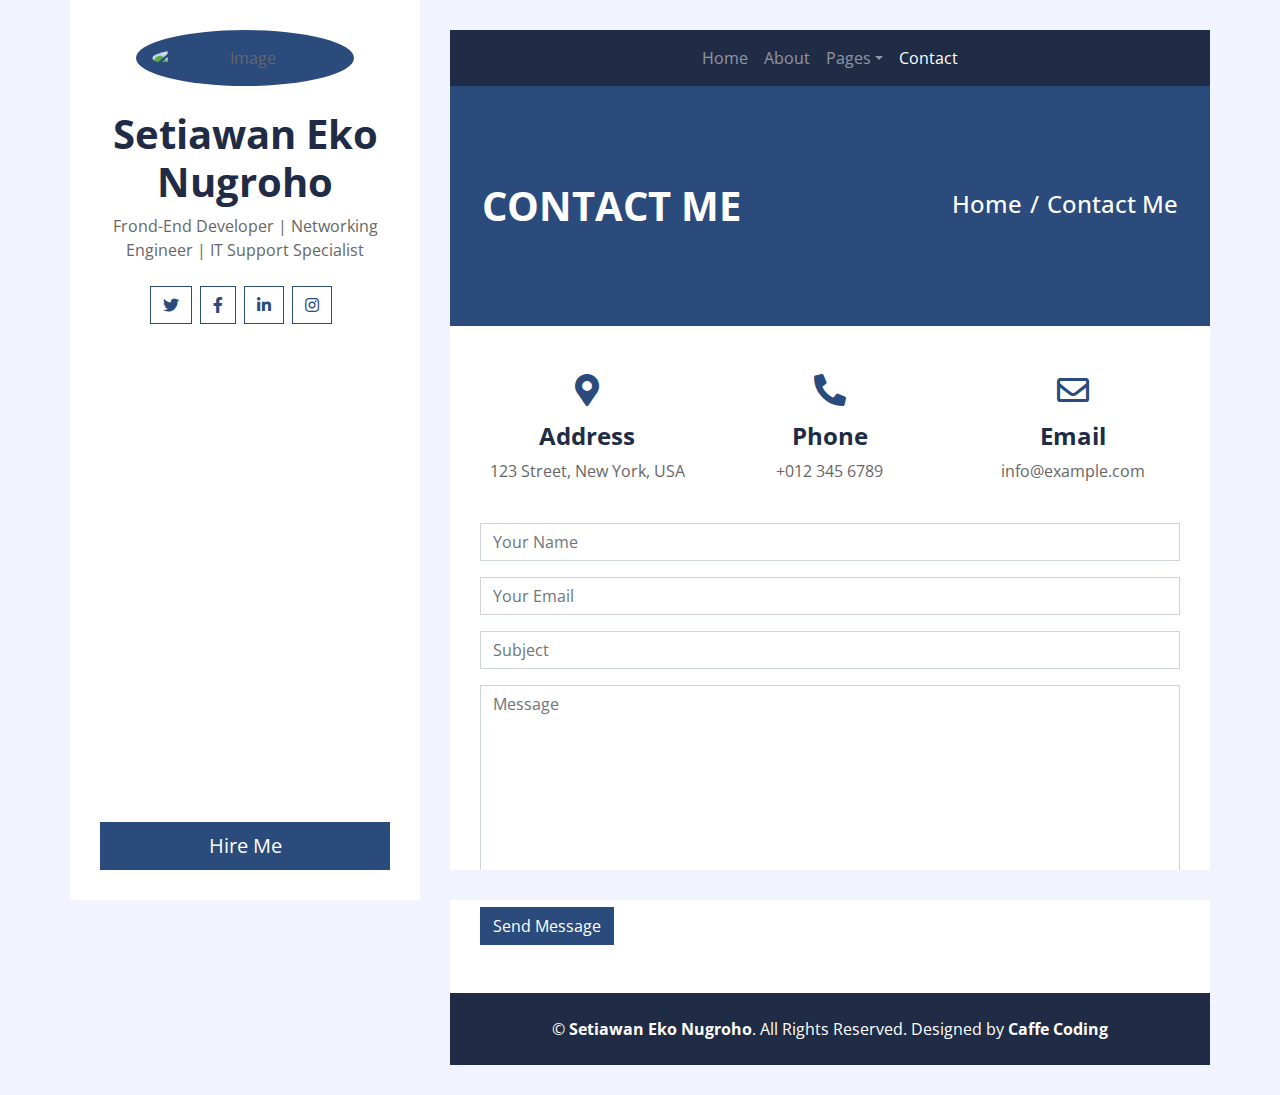
==== contact.html @ 18969961 "new" ====
<!DOCTYPE html>
<html lang="en">
    <head>
        <meta charset="utf-8">
        <title>Bloggy - Personal Blog Template</title>
        <meta content="width=device-width, initial-scale=1.0" name="viewport">
        <meta content="Free Website Template" name="keywords">
        <meta content="Free Website Template" name="description">

        <!-- Favicon -->
        <link href="img/favicon.ico" rel="icon">

        <!-- Google Fonts -->
        <link href="https://fonts.googleapis.com/css2?family=Open+Sans:300;400;600;700;800&display=swap" rel="stylesheet">

        <!-- Font Awesome -->
        <link href="https://cdnjs.cloudflare.com/ajax/libs/font-awesome/5.10.0/css/all.min.css" rel="stylesheet">

        <!-- Customized Bootstrap Stylesheet -->
        <link href="css/style.css" rel="stylesheet">
    </head>

<body>
    <div class="wrapper">
        <div class="sidebar">
            <div class="sidebar-text d-flex flex-column h-100 justify-content-center text-center">
                <img class="mx-auto d-block w-75 bg-primary img-fluid rounded-circle mb-4 p-3" src="img/profile.jpg" alt="Image">
                <h1 class="font-weight-bold">Setiawan Eko Nugroho</h1>
                    <p class="mb-4">
                        Frond-End Developer | Networking Engineer | IT Support Specialist
                    </p>
                <div class="d-flex justify-content-center mb-5">
                    <a class="btn btn-outline-primary mr-2" href="#"><i class="fab fa-twitter"></i></a>
                    <a class="btn btn-outline-primary mr-2" href="#"><i class="fab fa-facebook-f"></i></a>
                    <a class="btn btn-outline-primary mr-2" href="#"><i class="fab fa-linkedin-in"></i></a>
                    <a class="btn btn-outline-primary mr-2" href="#"><i class="fab fa-instagram"></i></a>
                </div>
                <a href="" class="btn btn-lg btn-block btn-primary mt-auto">Hire Me</a>
            </div>
            <div class="sidebar-icon d-flex flex-column h-100 justify-content-center text-right">
                <i class="fas fa-2x fa-angle-double-right text-primary"></i>
            </div>
        </div>
        <div class="content">
            <!-- Navbar Start -->
            <div class="container p-0">
                <nav class="navbar navbar-expand-lg bg-secondary navbar-dark">
                    <a href="" class="navbar-brand d-block d-lg-none">Navigation</a>
                    <button type="button" class="navbar-toggler" data-toggle="collapse" data-target="#navbarCollapse">
                        <span class="navbar-toggler-icon"></span>
                    </button>
                    <div class="collapse navbar-collapse justify-content-between" id="navbarCollapse">
                        <div class="navbar-nav m-auto">
                            <a href="index.html" class="nav-item nav-link">Home</a>
                            <a href="about.html" class="nav-item nav-link">About</a>
                            <div class="nav-item dropdown">
                                <a href="#" class="nav-link dropdown-toggle" data-toggle="dropdown">Pages</a>
                                <div class="dropdown-menu">
                                    <a href="blog.html" class="dropdown-item">Blog Grid</a>
                                    <a href="single.html" class="dropdown-item">Blog Detail</a>
                                </div>
                            </div>
                            <a href="contact.html" class="nav-item nav-link active">Contact</a>
                        </div>
                    </div>
                </nav>
            </div>
            <!-- Navbar End -->

            <!-- Page Header Start -->
            <div class="container py-5 px-2 bg-primary">
                <div class="row py-5 px-4">
                    <div class="col-sm-6 text-center text-md-left">
                        <h1 class="mb-3 mb-md-0 text-white text-uppercase font-weight-bold">Contact Me</h1>
                    </div>
                    <div class="col-sm-6 text-center text-md-right">
                        <div class="d-inline-flex pt-2">
                            <h4 class="m-0 text-white"><a class="text-white" href="">Home</a></h4>
                            <h4 class="m-0 text-white px-2">/</h4>
                            <h4 class="m-0 text-white">Contact Me</h4>
                        </div>
                    </div>
                </div>
            </div>
            <!-- Page Header End -->


            <!-- Contact Start -->
            <div class="container bg-white pt-5">
                <div class="row px-3 pb-2">
                    <div class="col-sm-4 text-center mb-3">
                        <i class="fa fa-2x fa-map-marker-alt mb-3 text-primary"></i>
                        <h4 class="font-weight-bold">Address</h4>
                        <p>123 Street, New York, USA</p>
                    </div>
                    <div class="col-sm-4 text-center mb-3">
                        <i class="fa fa-2x fa-phone-alt mb-3 text-primary"></i>
                        <h4 class="font-weight-bold">Phone</h4>
                        <p>+012 345 6789</p>
                    </div>
                    <div class="col-sm-4 text-center mb-3">
                        <i class="far fa-2x fa-envelope mb-3 text-primary"></i>
                        <h4 class="font-weight-bold">Email</h4>
                        <p>info@example.com</p>
                    </div>
                </div>
                <div class="col-md-12 pb-5">
                    <div class="contact-form">
                        <div id="success"></div>
                        <form name="sentMessage" id="contactForm" novalidate="novalidate">
                            <div class="control-group">
                                <input type="text" class="form-control" id="name" placeholder="Your Name" required="required" data-validation-required-message="Please enter your name" />
                                <p class="help-block text-danger"></p>
                            </div>
                            <div class="control-group">
                                <input type="email" class="form-control" id="email" placeholder="Your Email" required="required" data-validation-required-message="Please enter your email" />
                                <p class="help-block text-danger"></p>
                            </div>
                            <div class="control-group">
                                <input type="text" class="form-control" id="subject" placeholder="Subject" required="required" data-validation-required-message="Please enter a subject" />
                                <p class="help-block text-danger"></p>
                            </div>
                            <div class="control-group">
                                <textarea class="form-control" rows="8" id="message" placeholder="Message" required="required" data-validation-required-message="Please enter your message"></textarea>
                                <p class="help-block text-danger"></p>
                            </div>
                            <div>
                                <button class="btn btn-primary" type="submit" id="sendMessageButton">Send Message</button>
                            </div>
                        </form>
                    </div>
                </div>
            </div>
            <!-- Contact End -->


            <!-- Footer Start -->
            <div class="container py-4 bg-secondary text-center">
                <p class="m-0 text-white">
                        &copy; <a class="text-white font-weight-bold" href="#">Setiawan Eko Nugroho</a>. All Rights Reserved. Designed by <a class="text-white font-weight-bold" href="https://htmlcodex.com">Caffe Coding</a>
                    </p>
            </div>
            <!-- Footer End -->
        </div>
    </div>

    <!-- Back to Top -->
    <a href="#" class="back-to-top"><i class="fa fa-angle-double-up"></i></a>

    <!-- JavaScript Libraries -->
    <script src="https://code.jquery.com/jquery-3.4.1.min.js"></script>
    <script src="https://stackpath.bootstrapcdn.com/bootstrap/4.4.1/js/bootstrap.bundle.min.js"></script>
    <script src="lib/easing/easing.min.js"></script>
    <script src="lib/waypoints/waypoints.min.js"></script>

    <!-- Contact Javascript File -->
    <script src="mail/jqBootstrapValidation.min.js"></script>
    <script src="mail/contact.js"></script>

    <!-- Template Javascript -->
    <script src="js/main.js"></script>
</body>

</html>
---- css/style.css ----
@charset "UTF-8";
/******* Bootstrap Theming ********/
/*!
 * Bootstrap v4.5.3 (https://getbootstrap.com/)
 * Copyright 2011-2020 The Bootstrap Authors
 * Copyright 2011-2020 Twitter, Inc.
 * Licensed under MIT (https://github.com/twbs/bootstrap/blob/main/LICENSE)
 */
:root {
  --blue: #007bff;
  --indigo: #6610f2;
  --purple: #6f42c1;
  --pink: #e83e8c;
  --red: #dc3545;
  --orange: #fd7e14;
  --yellow: #ffc107;
  --green: #28a745;
  --teal: #20c997;
  --cyan: #17a2b8;
  --white: #fff;
  --gray: #6c757d;
  --gray-dark: #343a40;
  --primary: #2A4B7C;
  --secondary: #202C45;
  --success: #28a745;
  --info: #17a2b8;
  --warning: #ffc107;
  --danger: #dc3545;
  --light: #f1f3ff;
  --dark: #343a40;
  --breakpoint-xs: 0;
  --breakpoint-sm: 576px;
  --breakpoint-md: 768px;
  --breakpoint-lg: 992px;
  --breakpoint-xl: 1200px;
  --font-family-sans-serif: -apple-system, BlinkMacSystemFont, "Segoe UI", Roboto, "Helvetica Neue", Arial, "Noto Sans", sans-serif, "Apple Color Emoji", "Segoe UI Emoji", "Segoe UI Symbol", "Noto Color Emoji";
  --font-family-monospace: SFMono-Regular, Menlo, Monaco, Consolas, "Liberation Mono", "Courier New", monospace;
}

*,
*::before,
*::after {
  box-sizing: border-box;
}

html {
  font-family: sans-serif;
  line-height: 1.15;
  -webkit-text-size-adjust: 100%;
  -webkit-tap-highlight-color: rgba(0, 0, 0, 0);
}

article, aside, figcaption, figure, footer, header, hgroup, main, nav, section {
  display: block;
}

body {
  margin: 0;
  font-family: "Open Sans", sans-serif;
  font-size: 1rem;
  font-weight: 400;
  line-height: 1.5;
  color: #666666;
  text-align: left;
  background-color: #f1f3ff;
}

[tabindex="-1"]:focus:not(:focus-visible) {
  outline: 0 !important;
}

hr {
  box-sizing: content-box;
  height: 0;
  overflow: visible;
}

h1, h2, h3, h4, h5, h6 {
  margin-top: 0;
  margin-bottom: 0.5rem;
}

p {
  margin-top: 0;
  margin-bottom: 1rem;
}

abbr[title],
abbr[data-original-title] {
  text-decoration: underline;
  text-decoration: underline dotted;
  cursor: help;
  border-bottom: 0;
  text-decoration-skip-ink: none;
}

address {
  margin-bottom: 1rem;
  font-style: normal;
  line-height: inherit;
}

ol,
ul,
dl {
  margin-top: 0;
  margin-bottom: 1rem;
}

ol ol,
ul ul,
ol ul,
ul ol {
  margin-bottom: 0;
}

dt {
  font-weight: 700;
}

dd {
  margin-bottom: 0.5rem;
  margin-left: 0;
}

blockquote {
  margin: 0 0 1rem;
}

b,
strong {
  font-weight: bolder;
}

small {
  font-size: 80%;
}

sub,
sup {
  position: relative;
  font-size: 75%;
  line-height: 0;
  vertical-align: baseline;
}

sub {
  bottom: -0.25em;
}

sup {
  top: -0.5em;
}

a {
  color: #2A4B7C;
  text-decoration: none;
  background-color: transparent;
}
a:hover {
  color: #172843;
  text-decoration: underline;
}

a:not([href]):not([class]) {
  color: inherit;
  text-decoration: none;
}
a:not([href]):not([class]):hover {
  color: inherit;
  text-decoration: none;
}

pre,
code,
kbd,
samp {
  font-family: SFMono-Regular, Menlo, Monaco, Consolas, "Liberation Mono", "Courier New", monospace;
  font-size: 1em;
}

pre {
  margin-top: 0;
  margin-bottom: 1rem;
  overflow: auto;
  -ms-overflow-style: scrollbar;
}

figure {
  margin: 0 0 1rem;
}

img {
  vertical-align: middle;
  border-style: none;
}

svg {
  overflow: hidden;
  vertical-align: middle;
}

table {
  border-collapse: collapse;
}

caption {
  padding-top: 0.75rem;
  padding-bottom: 0.75rem;
  color: #6c757d;
  text-align: left;
  caption-side: bottom;
}

th {
  text-align: inherit;
  text-align: -webkit-match-parent;
}

label {
  display: inline-block;
  margin-bottom: 0.5rem;
}

button {
  border-radius: 0;
  text-decoration-color: #FFFFFF;
}

button:focus {
  outline: 1px dotted;
  outline: 5px auto -webkit-focus-ring-color;
}

input,
button,
select,
optgroup,
textarea {
  margin: 0;
  font-family: inherit;
  font-size: inherit;
  line-height: inherit;
}

button,
input {
  overflow: visible;
}

button,
select {
  text-transform: none;
}

[role=button] {
  cursor: pointer;
}

select {
  word-wrap: normal;
}

button,
[type=button],
[type=reset],
[type=submit] {
  -webkit-appearance: button;
}

button:not(:disabled),
[type=button]:not(:disabled),
[type=reset]:not(:disabled),
[type=submit]:not(:disabled) {
  cursor: pointer;
}

button::-moz-focus-inner,
[type=button]::-moz-focus-inner,
[type=reset]::-moz-focus-inner,
[type=submit]::-moz-focus-inner {
  padding: 0;
  border-style: none;
}

input[type=radio],
input[type=checkbox] {
  box-sizing: border-box;
  padding: 0;
}

textarea {
  overflow: auto;
  resize: vertical;
}

fieldset {
  min-width: 0;
  padding: 0;
  margin: 0;
  border: 0;
}

legend {
  display: block;
  width: 100%;
  max-width: 100%;
  padding: 0;
  margin-bottom: 0.5rem;
  font-size: 1.5rem;
  line-height: inherit;
  color: inherit;
  white-space: normal;
}

progress {
  vertical-align: baseline;
}

[type=number]::-webkit-inner-spin-button,
[type=number]::-webkit-outer-spin-button {
  height: auto;
}

[type=search] {
  outline-offset: -2px;
  -webkit-appearance: none;
}

[type=search]::-webkit-search-decoration {
  -webkit-appearance: none;
}

::-webkit-file-upload-button {
  font: inherit;
  -webkit-appearance: button;
}

output {
  display: inline-block;
}

summary {
  display: list-item;
  cursor: pointer;
}

template {
  display: none;
}

[hidden] {
  display: none !important;
}

h1, h2, h3, h4, h5, h6,
.h1, .h2, .h3, .h4, .h5, .h6 {
  margin-bottom: 0.5rem;
  font-weight: 500;
  line-height: 1.2;
  color: #202C45;
}

h1, .h1 {
  font-size: 2.5rem;
}

h2, .h2 {
  font-size: 2rem;
}

h3, .h3 {
  font-size: 1.75rem;
}

h4, .h4 {
  font-size: 1.5rem;
}

h5, .h5 {
  font-size: 1.25rem;
}

h6, .h6 {
  font-size: 1rem;
}

.lead {
  font-size: 1.25rem;
  font-weight: 300;
}

.display-1 {
  font-size: 6rem;
  font-weight: 300;
  line-height: 1.2;
}

.display-2 {
  font-size: 5.5rem;
  font-weight: 300;
  line-height: 1.2;
}

.display-3 {
  font-size: 4.5rem;
  font-weight: 300;
  line-height: 1.2;
}

.display-4 {
  font-size: 3.5rem;
  font-weight: 300;
  line-height: 1.2;
}

hr {
  margin-top: 1rem;
  margin-bottom: 1rem;
  border: 0;
  border-top: 1px solid rgba(0, 0, 0, 0.1);
}

small,
.small {
  font-size: 80%;
  font-weight: 400;
}

mark,
.mark {
  padding: 0.2em;
  background-color: #fcf8e3;
}

.list-unstyled {
  padding-left: 0;
  list-style: none;
}

.list-inline {
  padding-left: 0;
  list-style: none;
}

.list-inline-item {
  display: inline-block;
}
.list-inline-item:not(:last-child) {
  margin-right: 0.5rem;
}

.initialism {
  font-size: 90%;
  text-transform: uppercase;
}

.blockquote {
  margin-bottom: 1rem;
  font-size: 1.25rem;
}

.blockquote-footer {
  display: block;
  font-size: 80%;
  color: #6c757d;
}
.blockquote-footer::before {
  content: "— ";
}

.img-fluid {
  max-width: 100%;
  height: auto;
}

.img-thumbnail {
  padding: 0.25rem;
  background-color: #f1f3ff;
  border: 1px solid #dee2e6;
  max-width: 100%;
  height: auto;
}

.figure {
  display: inline-block;
}

.figure-img {
  margin-bottom: 0.5rem;
  line-height: 1;
}

.figure-caption {
  font-size: 90%;
  color: #6c757d;
}

code {
  font-size: 87.5%;
  color: #e83e8c;
  word-wrap: break-word;
}
a > code {
  color: inherit;
}

kbd {
  padding: 0.2rem 0.4rem;
  font-size: 87.5%;
  color: #fff;
  background-color: #212529;
}
kbd kbd {
  padding: 0;
  font-size: 100%;
  font-weight: 700;
}

pre {
  display: block;
  font-size: 87.5%;
  color: #212529;
}
pre code {
  font-size: inherit;
  color: inherit;
  word-break: normal;
}

.pre-scrollable {
  max-height: 340px;
  overflow-y: scroll;
}

.container,
.container-fluid,
.container-xl,
.container-lg,
.container-md,
.container-sm {
  width: 100%;
  padding-right: 15px;
  padding-left: 15px;
  margin-right: auto;
  margin-left: auto;
}

@media (min-width: 576px) {
  .container-sm, .container {
    max-width: 540px;
  }
}
@media (min-width: 768px) {
  .container-md, .container-sm, .container {
    max-width: 720px;
  }
}
@media (min-width: 992px) {
  .container-lg, .container-md, .container-sm, .container {
    max-width: 960px;
  }
}
@media (min-width: 1200px) {
  .container-xl, .container-lg, .container-md, .container-sm, .container {
    max-width: 1140px;
  }
}
.row {
  display: flex;
  flex-wrap: wrap;
  margin-right: -15px;
  margin-left: -15px;
}

.no-gutters {
  margin-right: 0;
  margin-left: 0;
}
.no-gutters > .col,
.no-gutters > [class*=col-] {
  padding-right: 0;
  padding-left: 0;
}

.col-xl,
.col-xl-auto, .col-xl-12, .col-xl-11, .col-xl-10, .col-xl-9, .col-xl-8, .col-xl-7, .col-xl-6, .col-xl-5, .col-xl-4, .col-xl-3, .col-xl-2, .col-xl-1, .col-lg,
.col-lg-auto, .col-lg-12, .col-lg-11, .col-lg-10, .col-lg-9, .col-lg-8, .col-lg-7, .col-lg-6, .col-lg-5, .col-lg-4, .col-lg-3, .col-lg-2, .col-lg-1, .col-md,
.col-md-auto, .col-md-12, .col-md-11, .col-md-10, .col-md-9, .col-md-8, .col-md-7, .col-md-6, .col-md-5, .col-md-4, .col-md-3, .col-md-2, .col-md-1, .col-sm,
.col-sm-auto, .col-sm-12, .col-sm-11, .col-sm-10, .col-sm-9, .col-sm-8, .col-sm-7, .col-sm-6, .col-sm-5, .col-sm-4, .col-sm-3, .col-sm-2, .col-sm-1, .col,
.col-auto, .col-12, .col-11, .col-10, .col-9, .col-8, .col-7, .col-6, .col-5, .col-4, .col-3, .col-2, .col-1 {
  position: relative;
  width: 100%;
  padding-right: 15px;
  padding-left: 15px;
}

.col {
  flex-basis: 0;
  flex-grow: 1;
  max-width: 100%;
}

.row-cols-1 > * {
  flex: 0 0 100%;
  max-width: 100%;
}

.row-cols-2 > * {
  flex: 0 0 50%;
  max-width: 50%;
}

.row-cols-3 > * {
  flex: 0 0 33.3333333333%;
  max-width: 33.3333333333%;
}

.row-cols-4 > * {
  flex: 0 0 25%;
  max-width: 25%;
}

.row-cols-5 > * {
  flex: 0 0 20%;
  max-width: 20%;
}

.row-cols-6 > * {
  flex: 0 0 16.6666666667%;
  max-width: 16.6666666667%;
}

.col-auto {
  flex: 0 0 auto;
  width: auto;
  max-width: 100%;
}

.col-1 {
  flex: 0 0 8.3333333333%;
  max-width: 8.3333333333%;
}

.col-2 {
  flex: 0 0 16.6666666667%;
  max-width: 16.6666666667%;
}

.col-3 {
  flex: 0 0 25%;
  max-width: 25%;
}

.col-4 {
  flex: 0 0 33.3333333333%;
  max-width: 33.3333333333%;
}

.col-5 {
  flex: 0 0 41.6666666667%;
  max-width: 41.6666666667%;
}

.col-6 {
  flex: 0 0 50%;
  max-width: 50%;
}

.col-7 {
  flex: 0 0 58.3333333333%;
  max-width: 58.3333333333%;
}

.col-8 {
  flex: 0 0 66.6666666667%;
  max-width: 66.6666666667%;
}

.col-9 {
  flex: 0 0 75%;
  max-width: 75%;
}

.col-10 {
  flex: 0 0 83.3333333333%;
  max-width: 83.3333333333%;
}

.col-11 {
  flex: 0 0 91.6666666667%;
  max-width: 91.6666666667%;
}

.col-12 {
  flex: 0 0 100%;
  max-width: 100%;
}

.order-first {
  order: -1;
}

.order-last {
  order: 13;
}

.order-0 {
  order: 0;
}

.order-1 {
  order: 1;
}

.order-2 {
  order: 2;
}

.order-3 {
  order: 3;
}

.order-4 {
  order: 4;
}

.order-5 {
  order: 5;
}

.order-6 {
  order: 6;
}

.order-7 {
  order: 7;
}

.order-8 {
  order: 8;
}

.order-9 {
  order: 9;
}

.order-10 {
  order: 10;
}

.order-11 {
  order: 11;
}

.order-12 {
  order: 12;
}

.offset-1 {
  margin-left: 8.3333333333%;
}

.offset-2 {
  margin-left: 16.6666666667%;
}

.offset-3 {
  margin-left: 25%;
}

.offset-4 {
  margin-left: 33.3333333333%;
}

.offset-5 {
  margin-left: 41.6666666667%;
}

.offset-6 {
  margin-left: 50%;
}

.offset-7 {
  margin-left: 58.3333333333%;
}

.offset-8 {
  margin-left: 66.6666666667%;
}

.offset-9 {
  margin-left: 75%;
}

.offset-10 {
  margin-left: 83.3333333333%;
}

.offset-11 {
  margin-left: 91.6666666667%;
}

@media (min-width: 576px) {
  .col-sm {
    flex-basis: 0;
    flex-grow: 1;
    max-width: 100%;
  }

  .row-cols-sm-1 > * {
    flex: 0 0 100%;
    max-width: 100%;
  }

  .row-cols-sm-2 > * {
    flex: 0 0 50%;
    max-width: 50%;
  }

  .row-cols-sm-3 > * {
    flex: 0 0 33.3333333333%;
    max-width: 33.3333333333%;
  }

  .row-cols-sm-4 > * {
    flex: 0 0 25%;
    max-width: 25%;
  }

  .row-cols-sm-5 > * {
    flex: 0 0 20%;
    max-width: 20%;
  }

  .row-cols-sm-6 > * {
    flex: 0 0 16.6666666667%;
    max-width: 16.6666666667%;
  }

  .col-sm-auto {
    flex: 0 0 auto;
    width: auto;
    max-width: 100%;
  }

  .col-sm-1 {
    flex: 0 0 8.3333333333%;
    max-width: 8.3333333333%;
  }

  .col-sm-2 {
    flex: 0 0 16.6666666667%;
    max-width: 16.6666666667%;
  }

  .col-sm-3 {
    flex: 0 0 25%;
    max-width: 25%;
  }

  .col-sm-4 {
    flex: 0 0 33.3333333333%;
    max-width: 33.3333333333%;
  }

  .col-sm-5 {
    flex: 0 0 41.6666666667%;
    max-width: 41.6666666667%;
  }

  .col-sm-6 {
    flex: 0 0 50%;
    max-width: 50%;
  }

  .col-sm-7 {
    flex: 0 0 58.3333333333%;
    max-width: 58.3333333333%;
  }

  .col-sm-8 {
    flex: 0 0 66.6666666667%;
    max-width: 66.6666666667%;
  }

  .col-sm-9 {
    flex: 0 0 75%;
    max-width: 75%;
  }

  .col-sm-10 {
    flex: 0 0 83.3333333333%;
    max-width: 83.3333333333%;
  }

  .col-sm-11 {
    flex: 0 0 91.6666666667%;
    max-width: 91.6666666667%;
  }

  .col-sm-12 {
    flex: 0 0 100%;
    max-width: 100%;
  }

  .order-sm-first {
    order: -1;
  }

  .order-sm-last {
    order: 13;
  }

  .order-sm-0 {
    order: 0;
  }

  .order-sm-1 {
    order: 1;
  }

  .order-sm-2 {
    order: 2;
  }

  .order-sm-3 {
    order: 3;
  }

  .order-sm-4 {
    order: 4;
  }

  .order-sm-5 {
    order: 5;
  }

  .order-sm-6 {
    order: 6;
  }

  .order-sm-7 {
    order: 7;
  }

  .order-sm-8 {
    order: 8;
  }

  .order-sm-9 {
    order: 9;
  }

  .order-sm-10 {
    order: 10;
  }

  .order-sm-11 {
    order: 11;
  }

  .order-sm-12 {
    order: 12;
  }

  .offset-sm-0 {
    margin-left: 0;
  }

  .offset-sm-1 {
    margin-left: 8.3333333333%;
  }

  .offset-sm-2 {
    margin-left: 16.6666666667%;
  }

  .offset-sm-3 {
    margin-left: 25%;
  }

  .offset-sm-4 {
    margin-left: 33.3333333333%;
  }

  .offset-sm-5 {
    margin-left: 41.6666666667%;
  }

  .offset-sm-6 {
    margin-left: 50%;
  }

  .offset-sm-7 {
    margin-left: 58.3333333333%;
  }

  .offset-sm-8 {
    margin-left: 66.6666666667%;
  }

  .offset-sm-9 {
    margin-left: 75%;
  }

  .offset-sm-10 {
    margin-left: 83.3333333333%;
  }

  .offset-sm-11 {
    margin-left: 91.6666666667%;
  }
}
@media (min-width: 768px) {
  .col-md {
    flex-basis: 0;
    flex-grow: 1;
    max-width: 100%;
  }

  .row-cols-md-1 > * {
    flex: 0 0 100%;
    max-width: 100%;
  }

  .row-cols-md-2 > * {
    flex: 0 0 50%;
    max-width: 50%;
  }

  .row-cols-md-3 > * {
    flex: 0 0 33.3333333333%;
    max-width: 33.3333333333%;
  }

  .row-cols-md-4 > * {
    flex: 0 0 25%;
    max-width: 25%;
  }

  .row-cols-md-5 > * {
    flex: 0 0 20%;
    max-width: 20%;
  }

  .row-cols-md-6 > * {
    flex: 0 0 16.6666666667%;
    max-width: 16.6666666667%;
  }

  .col-md-auto {
    flex: 0 0 auto;
    width: auto;
    max-width: 100%;
  }

  .col-md-1 {
    flex: 0 0 8.3333333333%;
    max-width: 8.3333333333%;
  }

  .col-md-2 {
    flex: 0 0 16.6666666667%;
    max-width: 16.6666666667%;
  }

  .col-md-3 {
    flex: 0 0 25%;
    max-width: 25%;
  }

  .col-md-4 {
    flex: 0 0 33.3333333333%;
    max-width: 33.3333333333%;
  }

  .col-md-5 {
    flex: 0 0 41.6666666667%;
    max-width: 41.6666666667%;
  }

  .col-md-6 {
    flex: 0 0 50%;
    max-width: 50%;
  }

  .col-md-7 {
    flex: 0 0 58.3333333333%;
    max-width: 58.3333333333%;
  }

  .col-md-8 {
    flex: 0 0 66.6666666667%;
    max-width: 66.6666666667%;
  }

  .col-md-9 {
    flex: 0 0 75%;
    max-width: 75%;
  }

  .col-md-10 {
    flex: 0 0 83.3333333333%;
    max-width: 83.3333333333%;
  }

  .col-md-11 {
    flex: 0 0 91.6666666667%;
    max-width: 91.6666666667%;
  }

  .col-md-12 {
    flex: 0 0 100%;
    max-width: 100%;
  }

  .order-md-first {
    order: -1;
  }

  .order-md-last {
    order: 13;
  }

  .order-md-0 {
    order: 0;
  }

  .order-md-1 {
    order: 1;
  }

  .order-md-2 {
    order: 2;
  }

  .order-md-3 {
    order: 3;
  }

  .order-md-4 {
    order: 4;
  }

  .order-md-5 {
    order: 5;
  }

  .order-md-6 {
    order: 6;
  }

  .order-md-7 {
    order: 7;
  }

  .order-md-8 {
    order: 8;
  }

  .order-md-9 {
    order: 9;
  }

  .order-md-10 {
    order: 10;
  }

  .order-md-11 {
    order: 11;
  }

  .order-md-12 {
    order: 12;
  }

  .offset-md-0 {
    margin-left: 0;
  }

  .offset-md-1 {
    margin-left: 8.3333333333%;
  }

  .offset-md-2 {
    margin-left: 16.6666666667%;
  }

  .offset-md-3 {
    margin-left: 25%;
  }

  .offset-md-4 {
    margin-left: 33.3333333333%;
  }

  .offset-md-5 {
    margin-left: 41.6666666667%;
  }

  .offset-md-6 {
    margin-left: 50%;
  }

  .offset-md-7 {
    margin-left: 58.3333333333%;
  }

  .offset-md-8 {
    margin-left: 66.6666666667%;
  }

  .offset-md-9 {
    margin-left: 75%;
  }

  .offset-md-10 {
    margin-left: 83.3333333333%;
  }

  .offset-md-11 {
    margin-left: 91.6666666667%;
  }
}
@media (min-width: 992px) {
  .col-lg {
    flex-basis: 0;
    flex-grow: 1;
    max-width: 100%;
  }

  .row-cols-lg-1 > * {
    flex: 0 0 100%;
    max-width: 100%;
  }

  .row-cols-lg-2 > * {
    flex: 0 0 50%;
    max-width: 50%;
  }

  .row-cols-lg-3 > * {
    flex: 0 0 33.3333333333%;
    max-width: 33.3333333333%;
  }

  .row-cols-lg-4 > * {
    flex: 0 0 25%;
    max-width: 25%;
  }

  .row-cols-lg-5 > * {
    flex: 0 0 20%;
    max-width: 20%;
  }

  .row-cols-lg-6 > * {
    flex: 0 0 16.6666666667%;
    max-width: 16.6666666667%;
  }

  .col-lg-auto {
    flex: 0 0 auto;
    width: auto;
    max-width: 100%;
  }

  .col-lg-1 {
    flex: 0 0 8.3333333333%;
    max-width: 8.3333333333%;
  }

  .col-lg-2 {
    flex: 0 0 16.6666666667%;
    max-width: 16.6666666667%;
  }

  .col-lg-3 {
    flex: 0 0 25%;
    max-width: 25%;
  }

  .col-lg-4 {
    flex: 0 0 33.3333333333%;
    max-width: 33.3333333333%;
  }

  .col-lg-5 {
    flex: 0 0 41.6666666667%;
    max-width: 41.6666666667%;
  }

  .col-lg-6 {
    flex: 0 0 50%;
    max-width: 50%;
  }

  .col-lg-7 {
    flex: 0 0 58.3333333333%;
    max-width: 58.3333333333%;
  }

  .col-lg-8 {
    flex: 0 0 66.6666666667%;
    max-width: 66.6666666667%;
  }

  .col-lg-9 {
    flex: 0 0 75%;
    max-width: 75%;
  }

  .col-lg-10 {
    flex: 0 0 83.3333333333%;
    max-width: 83.3333333333%;
  }

  .col-lg-11 {
    flex: 0 0 91.6666666667%;
    max-width: 91.6666666667%;
  }

  .col-lg-12 {
    flex: 0 0 100%;
    max-width: 100%;
  }

  .order-lg-first {
    order: -1;
  }

  .order-lg-last {
    order: 13;
  }

  .order-lg-0 {
    order: 0;
  }

  .order-lg-1 {
    order: 1;
  }

  .order-lg-2 {
    order: 2;
  }

  .order-lg-3 {
    order: 3;
  }

  .order-lg-4 {
    order: 4;
  }

  .order-lg-5 {
    order: 5;
  }

  .order-lg-6 {
    order: 6;
  }

  .order-lg-7 {
    order: 7;
  }

  .order-lg-8 {
    order: 8;
  }

  .order-lg-9 {
    order: 9;
  }

  .order-lg-10 {
    order: 10;
  }

  .order-lg-11 {
    order: 11;
  }

  .order-lg-12 {
    order: 12;
  }

  .offset-lg-0 {
    margin-left: 0;
  }

  .offset-lg-1 {
    margin-left: 8.3333333333%;
  }

  .offset-lg-2 {
    margin-left: 16.6666666667%;
  }

  .offset-lg-3 {
    margin-left: 25%;
  }

  .offset-lg-4 {
    margin-left: 33.3333333333%;
  }

  .offset-lg-5 {
    margin-left: 41.6666666667%;
  }

  .offset-lg-6 {
    margin-left: 50%;
  }

  .offset-lg-7 {
    margin-left: 58.3333333333%;
  }

  .offset-lg-8 {
    margin-left: 66.6666666667%;
  }

  .offset-lg-9 {
    margin-left: 75%;
  }

  .offset-lg-10 {
    margin-left: 83.3333333333%;
  }

  .offset-lg-11 {
    margin-left: 91.6666666667%;
  }
}
@media (min-width: 1200px) {
  .col-xl {
    flex-basis: 0;
    flex-grow: 1;
    max-width: 100%;
  }

  .row-cols-xl-1 > * {
    flex: 0 0 100%;
    max-width: 100%;
  }

  .row-cols-xl-2 > * {
    flex: 0 0 50%;
    max-width: 50%;
  }

  .row-cols-xl-3 > * {
    flex: 0 0 33.3333333333%;
    max-width: 33.3333333333%;
  }

  .row-cols-xl-4 > * {
    flex: 0 0 25%;
    max-width: 25%;
  }

  .row-cols-xl-5 > * {
    flex: 0 0 20%;
    max-width: 20%;
  }

  .row-cols-xl-6 > * {
    flex: 0 0 16.6666666667%;
    max-width: 16.6666666667%;
  }

  .col-xl-auto {
    flex: 0 0 auto;
    width: auto;
    max-width: 100%;
  }

  .col-xl-1 {
    flex: 0 0 8.3333333333%;
    max-width: 8.3333333333%;
  }

  .col-xl-2 {
    flex: 0 0 16.6666666667%;
    max-width: 16.6666666667%;
  }

  .col-xl-3 {
    flex: 0 0 25%;
    max-width: 25%;
  }

  .col-xl-4 {
    flex: 0 0 33.3333333333%;
    max-width: 33.3333333333%;
  }

  .col-xl-5 {
    flex: 0 0 41.6666666667%;
    max-width: 41.6666666667%;
  }

  .col-xl-6 {
    flex: 0 0 50%;
    max-width: 50%;
  }

  .col-xl-7 {
    flex: 0 0 58.3333333333%;
    max-width: 58.3333333333%;
  }

  .col-xl-8 {
    flex: 0 0 66.6666666667%;
    max-width: 66.6666666667%;
  }

  .col-xl-9 {
    flex: 0 0 75%;
    max-width: 75%;
  }

  .col-xl-10 {
    flex: 0 0 83.3333333333%;
    max-width: 83.3333333333%;
  }

  .col-xl-11 {
    flex: 0 0 91.6666666667%;
    max-width: 91.6666666667%;
  }

  .col-xl-12 {
    flex: 0 0 100%;
    max-width: 100%;
  }

  .order-xl-first {
    order: -1;
  }

  .order-xl-last {
    order: 13;
  }

  .order-xl-0 {
    order: 0;
  }

  .order-xl-1 {
    order: 1;
  }

  .order-xl-2 {
    order: 2;
  }

  .order-xl-3 {
    order: 3;
  }

  .order-xl-4 {
    order: 4;
  }

  .order-xl-5 {
    order: 5;
  }

  .order-xl-6 {
    order: 6;
  }

  .order-xl-7 {
    order: 7;
  }

  .order-xl-8 {
    order: 8;
  }

  .order-xl-9 {
    order: 9;
  }

  .order-xl-10 {
    order: 10;
  }

  .order-xl-11 {
    order: 11;
  }

  .order-xl-12 {
    order: 12;
  }

  .offset-xl-0 {
    margin-left: 0;
  }

  .offset-xl-1 {
    margin-left: 8.3333333333%;
  }

  .offset-xl-2 {
    margin-left: 16.6666666667%;
  }

  .offset-xl-3 {
    margin-left: 25%;
  }

  .offset-xl-4 {
    margin-left: 33.3333333333%;
  }

  .offset-xl-5 {
    margin-left: 41.6666666667%;
  }

  .offset-xl-6 {
    margin-left: 50%;
  }

  .offset-xl-7 {
    margin-left: 58.3333333333%;
  }

  .offset-xl-8 {
    margin-left: 66.6666666667%;
  }

  .offset-xl-9 {
    margin-left: 75%;
  }

  .offset-xl-10 {
    margin-left: 83.3333333333%;
  }

  .offset-xl-11 {
    margin-left: 91.6666666667%;
  }
}
.table {
  width: 100%;
  margin-bottom: 1rem;
  color: #666666;
}
.table th,
.table td {
  padding: 0.75rem;
  vertical-align: top;
  border-top: 1px solid #dee2e6;
}
.table thead th {
  vertical-align: bottom;
  border-bottom: 2px solid #dee2e6;
}
.table tbody + tbody {
  border-top: 2px solid #dee2e6;
}

.table-sm th,
.table-sm td {
  padding: 0.3rem;
}

.table-bordered {
  border: 1px solid #dee2e6;
}
.table-bordered th,
.table-bordered td {
  border: 1px solid #dee2e6;
}
.table-bordered thead th,
.table-bordered thead td {
  border-bottom-width: 2px;
}

.table-borderless th,
.table-borderless td,
.table-borderless thead th,
.table-borderless tbody + tbody {
  border: 0;
}

.table-striped tbody tr:nth-of-type(odd) {
  background-color: rgba(0, 0, 0, 0.05);
}

.table-hover tbody tr:hover {
  color: #666666;
  background-color: rgba(0, 0, 0, 0.075);
}

.table-primary,
.table-primary > th,
.table-primary > td {
  background-color: #c3cdda;
}
.table-primary th,
.table-primary td,
.table-primary thead th,
.table-primary tbody + tbody {
  border-color: #90a1bb;
}

.table-hover .table-primary:hover {
  background-color: #b3c0d0;
}
.table-hover .table-primary:hover > td,
.table-hover .table-primary:hover > th {
  background-color: #b3c0d0;
}

.table-secondary,
.table-secondary > th,
.table-secondary > td {
  background-color: #c1c4cb;
}
.table-secondary th,
.table-secondary td,
.table-secondary thead th,
.table-secondary tbody + tbody {
  border-color: #8b919e;
}

.table-hover .table-secondary:hover {
  background-color: #b3b7bf;
}
.table-hover .table-secondary:hover > td,
.table-hover .table-secondary:hover > th {
  background-color: #b3b7bf;
}

.table-success,
.table-success > th,
.table-success > td {
  background-color: #c3e6cb;
}
.table-success th,
.table-success td,
.table-success thead th,
.table-success tbody + tbody {
  border-color: #8fd19e;
}

.table-hover .table-success:hover {
  background-color: #b1dfbb;
}
.table-hover .table-success:hover > td,
.table-hover .table-success:hover > th {
  background-color: #b1dfbb;
}

.table-info,
.table-info > th,
.table-info > td {
  background-color: #bee5eb;
}
.table-info th,
.table-info td,
.table-info thead th,
.table-info tbody + tbody {
  border-color: #86cfda;
}

.table-hover .table-info:hover {
  background-color: #abdde5;
}
.table-hover .table-info:hover > td,
.table-hover .table-info:hover > th {
  background-color: #abdde5;
}

.table-warning,
.table-warning > th,
.table-warning > td {
  background-color: #ffeeba;
}
.table-warning th,
.table-warning td,
.table-warning thead th,
.table-warning tbody + tbody {
  border-color: #ffdf7e;
}

.table-hover .table-warning:hover {
  background-color: #ffe8a1;
}
.table-hover .table-warning:hover > td,
.table-hover .table-warning:hover > th {
  background-color: #ffe8a1;
}

.table-danger,
.table-danger > th,
.table-danger > td {
  background-color: #f5c6cb;
}
.table-danger th,
.table-danger td,
.table-danger thead th,
.table-danger tbody + tbody {
  border-color: #ed969e;
}

.table-hover .table-danger:hover {
  background-color: #f1b0b7;
}
.table-hover .table-danger:hover > td,
.table-hover .table-danger:hover > th {
  background-color: #f1b0b7;
}

.table-light,
.table-light > th,
.table-light > td {
  background-color: #fbfcff;
}
.table-light th,
.table-light td,
.table-light thead th,
.table-light tbody + tbody {
  border-color: #f8f9ff;
}

.table-hover .table-light:hover {
  background-color: #e2e9ff;
}
.table-hover .table-light:hover > td,
.table-hover .table-light:hover > th {
  background-color: #e2e9ff;
}

.table-dark,
.table-dark > th,
.table-dark > td {
  background-color: #c6c8ca;
}
.table-dark th,
.table-dark td,
.table-dark thead th,
.table-dark tbody + tbody {
  border-color: #95999c;
}

.table-hover .table-dark:hover {
  background-color: #b9bbbe;
}
.table-hover .table-dark:hover > td,
.table-hover .table-dark:hover > th {
  background-color: #b9bbbe;
}

.table-active,
.table-active > th,
.table-active > td {
  background-color: rgba(0, 0, 0, 0.075);
}

.table-hover .table-active:hover {
  background-color: rgba(0, 0, 0, 0.075);
}
.table-hover .table-active:hover > td,
.table-hover .table-active:hover > th {
  background-color: rgba(0, 0, 0, 0.075);
}

.table .thead-dark th {
  color: #fff;
  background-color: #343a40;
  border-color: #454d55;
}
.table .thead-light th {
  color: #495057;
  background-color: #e9ecef;
  border-color: #dee2e6;
}

.table-dark {
  color: #fff;
  background-color: #343a40;
}
.table-dark th,
.table-dark td,
.table-dark thead th {
  border-color: #454d55;
}
.table-dark.table-bordered {
  border: 0;
}
.table-dark.table-striped tbody tr:nth-of-type(odd) {
  background-color: rgba(255, 255, 255, 0.05);
}
.table-dark.table-hover tbody tr:hover {
  color: #fff;
  background-color: rgba(255, 255, 255, 0.075);
}

@media (max-width: 575.98px) {
  .table-responsive-sm {
    display: block;
    width: 100%;
    overflow-x: auto;
    -webkit-overflow-scrolling: touch;
  }
  .table-responsive-sm > .table-bordered {
    border: 0;
  }
}
@media (max-width: 767.98px) {
  .table-responsive-md {
    display: block;
    width: 100%;
    overflow-x: auto;
    -webkit-overflow-scrolling: touch;
  }
  .table-responsive-md > .table-bordered {
    border: 0;
  }
}
@media (max-width: 991.98px) {
  .table-responsive-lg {
    display: block;
    width: 100%;
    overflow-x: auto;
    -webkit-overflow-scrolling: touch;
  }
  .table-responsive-lg > .table-bordered {
    border: 0;
  }
}
@media (max-width: 1199.98px) {
  .table-responsive-xl {
    display: block;
    width: 100%;
    overflow-x: auto;
    -webkit-overflow-scrolling: touch;
  }
  .table-responsive-xl > .table-bordered {
    border: 0;
  }
}
.table-responsive {
  display: block;
  width: 100%;
  overflow-x: auto;
  -webkit-overflow-scrolling: touch;
}
.table-responsive > .table-bordered {
  border: 0;
}

.form-control {
  display: block;
  width: 100%;
  height: calc(1.5em + 0.75rem + 2px);
  padding: 0.375rem 0.75rem;
  font-size: 1rem;
  font-weight: 400;
  line-height: 1.5;
  color: #495057;
  background-color: #fff;
  background-clip: padding-box;
  border: 1px solid #ced4da;
  border-radius: 0;
  transition: border-color 0.15s ease-in-out, box-shadow 0.15s ease-in-out;
}
@media (prefers-reduced-motion: reduce) {
  .form-control {
    transition: none;
  }
}
.form-control::-ms-expand {
  background-color: transparent;
  border: 0;
}
.form-control:-moz-focusring {
  color: transparent;
  text-shadow: 0 0 0 #495057;
}
.form-control:focus {
  color: #495057;
  background-color: #fff;
  border-color: #5d88c8;
  outline: 0;
  box-shadow: 0 0 0 0.2rem rgba(42, 75, 124, 0.25);
}
.form-control::placeholder {
  color: #6c757d;
  opacity: 1;
}
.form-control:disabled, .form-control[readonly] {
  background-color: #e9ecef;
  opacity: 1;
}

input[type=date].form-control,
input[type=time].form-control,
input[type=datetime-local].form-control,
input[type=month].form-control {
  appearance: none;
}

select.form-control:focus::-ms-value {
  color: #495057;
  background-color: #fff;
}

.form-control-file,
.form-control-range {
  display: block;
  width: 100%;
}

.col-form-label {
  padding-top: calc(0.375rem + 1px);
  padding-bottom: calc(0.375rem + 1px);
  margin-bottom: 0;
  font-size: inherit;
  line-height: 1.5;
}

.col-form-label-lg {
  padding-top: calc(0.5rem + 1px);
  padding-bottom: calc(0.5rem + 1px);
  font-size: 1.25rem;
  line-height: 1.5;
}

.col-form-label-sm {
  padding-top: calc(0.25rem + 1px);
  padding-bottom: calc(0.25rem + 1px);
  font-size: 0.875rem;
  line-height: 1.5;
}

.form-control-plaintext {
  display: block;
  width: 100%;
  padding: 0.375rem 0;
  margin-bottom: 0;
  font-size: 1rem;
  line-height: 1.5;
  color: #666666;
  background-color: transparent;
  border: solid transparent;
  border-width: 1px 0;
}
.form-control-plaintext.form-control-sm, .form-control-plaintext.form-control-lg {
  padding-right: 0;
  padding-left: 0;
}

.form-control-sm {
  height: calc(1.5em + 0.5rem + 2px);
  padding: 0.25rem 0.5rem;
  font-size: 0.875rem;
  line-height: 1.5;
}

.form-control-lg {
  height: calc(1.5em + 1rem + 2px);
  padding: 0.5rem 1rem;
  font-size: 1.25rem;
  line-height: 1.5;
}

select.form-control[size], select.form-control[multiple] {
  height: auto;
}

textarea.form-control {
  height: auto;
}

.form-group {
  margin-bottom: 1rem;
}

.form-text {
  display: block;
  margin-top: 0.25rem;
}

.form-row {
  display: flex;
  flex-wrap: wrap;
  margin-right: -5px;
  margin-left: -5px;
}
.form-row > .col,
.form-row > [class*=col-] {
  padding-right: 5px;
  padding-left: 5px;
}

.form-check {
  position: relative;
  display: block;
  padding-left: 1.25rem;
}

.form-check-input {
  position: absolute;
  margin-top: 0.3rem;
  margin-left: -1.25rem;
}
.form-check-input[disabled] ~ .form-check-label, .form-check-input:disabled ~ .form-check-label {
  color: #6c757d;
}

.form-check-label {
  margin-bottom: 0;
}

.form-check-inline {
  display: inline-flex;
  align-items: center;
  padding-left: 0;
  margin-right: 0.75rem;
}
.form-check-inline .form-check-input {
  position: static;
  margin-top: 0;
  margin-right: 0.3125rem;
  margin-left: 0;
}

.valid-feedback {
  display: none;
  width: 100%;
  margin-top: 0.25rem;
  font-size: 80%;
  color: #28a745;
}

.valid-tooltip {
  position: absolute;
  top: 100%;
  left: 0;
  z-index: 5;
  display: none;
  max-width: 100%;
  padding: 0.25rem 0.5rem;
  margin-top: 0.1rem;
  font-size: 0.875rem;
  line-height: 1.5;
  color: #fff;
  background-color: rgba(40, 167, 69, 0.9);
}

.was-validated :valid ~ .valid-feedback,
.was-validated :valid ~ .valid-tooltip,
.is-valid ~ .valid-feedback,
.is-valid ~ .valid-tooltip {
  display: block;
}

.was-validated .form-control:valid, .form-control.is-valid {
  border-color: #28a745;
  padding-right: calc(1.5em + 0.75rem);
  background-image: url("data:image/svg+xml,%3csvg xmlns='http://www.w3.org/2000/svg' width='8' height='8' viewBox='0 0 8 8'%3e%3cpath fill='%2328a745' d='M2.3 6.73L.6 4.53c-.4-1.04.46-1.4 1.1-.8l1.1 1.4 3.4-3.8c.6-.63 1.6-.27 1.2.7l-4 4.6c-.43.5-.8.4-1.1.1z'/%3e%3c/svg%3e");
  background-repeat: no-repeat;
  background-position: right calc(0.375em + 0.1875rem) center;
  background-size: calc(0.75em + 0.375rem) calc(0.75em + 0.375rem);
}
.was-validated .form-control:valid:focus, .form-control.is-valid:focus {
  border-color: #28a745;
  box-shadow: 0 0 0 0.2rem rgba(40, 167, 69, 0.25);
}

.was-validated textarea.form-control:valid, textarea.form-control.is-valid {
  padding-right: calc(1.5em + 0.75rem);
  background-position: top calc(0.375em + 0.1875rem) right calc(0.375em + 0.1875rem);
}

.was-validated .custom-select:valid, .custom-select.is-valid {
  border-color: #28a745;
  padding-right: calc(0.75em + 2.3125rem);
  background: url("data:image/svg+xml,%3csvg xmlns='http://www.w3.org/2000/svg' width='4' height='5' viewBox='0 0 4 5'%3e%3cpath fill='%23343a40' d='M2 0L0 2h4zm0 5L0 3h4z'/%3e%3c/svg%3e") no-repeat right 0.75rem center/8px 10px, url("data:image/svg+xml,%3csvg xmlns='http://www.w3.org/2000/svg' width='8' height='8' viewBox='0 0 8 8'%3e%3cpath fill='%2328a745' d='M2.3 6.73L.6 4.53c-.4-1.04.46-1.4 1.1-.8l1.1 1.4 3.4-3.8c.6-.63 1.6-.27 1.2.7l-4 4.6c-.43.5-.8.4-1.1.1z'/%3e%3c/svg%3e") #fff no-repeat center right 1.75rem/calc(0.75em + 0.375rem) calc(0.75em + 0.375rem);
}
.was-validated .custom-select:valid:focus, .custom-select.is-valid:focus {
  border-color: #28a745;
  box-shadow: 0 0 0 0.2rem rgba(40, 167, 69, 0.25);
}

.was-validated .form-check-input:valid ~ .form-check-label, .form-check-input.is-valid ~ .form-check-label {
  color: #28a745;
}
.was-validated .form-check-input:valid ~ .valid-feedback,
.was-validated .form-check-input:valid ~ .valid-tooltip, .form-check-input.is-valid ~ .valid-feedback,
.form-check-input.is-valid ~ .valid-tooltip {
  display: block;
}

.was-validated .custom-control-input:valid ~ .custom-control-label, .custom-control-input.is-valid ~ .custom-control-label {
  color: #28a745;
}
.was-validated .custom-control-input:valid ~ .custom-control-label::before, .custom-control-input.is-valid ~ .custom-control-label::before {
  border-color: #28a745;
}
.was-validated .custom-control-input:valid:checked ~ .custom-control-label::before, .custom-control-input.is-valid:checked ~ .custom-control-label::before {
  border-color: #34ce57;
  background-color: #34ce57;
}
.was-validated .custom-control-input:valid:focus ~ .custom-control-label::before, .custom-control-input.is-valid:focus ~ .custom-control-label::before {
  box-shadow: 0 0 0 0.2rem rgba(40, 167, 69, 0.25);
}
.was-validated .custom-control-input:valid:focus:not(:checked) ~ .custom-control-label::before, .custom-control-input.is-valid:focus:not(:checked) ~ .custom-control-label::before {
  border-color: #28a745;
}

.was-validated .custom-file-input:valid ~ .custom-file-label, .custom-file-input.is-valid ~ .custom-file-label {
  border-color: #28a745;
}
.was-validated .custom-file-input:valid:focus ~ .custom-file-label, .custom-file-input.is-valid:focus ~ .custom-file-label {
  border-color: #28a745;
  box-shadow: 0 0 0 0.2rem rgba(40, 167, 69, 0.25);
}

.invalid-feedback {
  display: none;
  width: 100%;
  margin-top: 0.25rem;
  font-size: 80%;
  color: #dc3545;
}

.invalid-tooltip {
  position: absolute;
  top: 100%;
  left: 0;
  z-index: 5;
  display: none;
  max-width: 100%;
  padding: 0.25rem 0.5rem;
  margin-top: 0.1rem;
  font-size: 0.875rem;
  line-height: 1.5;
  color: #fff;
  background-color: rgba(220, 53, 69, 0.9);
}

.was-validated :invalid ~ .invalid-feedback,
.was-validated :invalid ~ .invalid-tooltip,
.is-invalid ~ .invalid-feedback,
.is-invalid ~ .invalid-tooltip {
  display: block;
}

.was-validated .form-control:invalid, .form-control.is-invalid {
  border-color: #dc3545;
  padding-right: calc(1.5em + 0.75rem);
  background-image: url("data:image/svg+xml,%3csvg xmlns='http://www.w3.org/2000/svg' width='12' height='12' fill='none' stroke='%23dc3545' viewBox='0 0 12 12'%3e%3ccircle cx='6' cy='6' r='4.5'/%3e%3cpath stroke-linejoin='round' d='M5.8 3.6h.4L6 6.5z'/%3e%3ccircle cx='6' cy='8.2' r='.6' fill='%23dc3545' stroke='none'/%3e%3c/svg%3e");
  background-repeat: no-repeat;
  background-position: right calc(0.375em + 0.1875rem) center;
  background-size: calc(0.75em + 0.375rem) calc(0.75em + 0.375rem);
}
.was-validated .form-control:invalid:focus, .form-control.is-invalid:focus {
  border-color: #dc3545;
  box-shadow: 0 0 0 0.2rem rgba(220, 53, 69, 0.25);
}

.was-validated textarea.form-control:invalid, textarea.form-control.is-invalid {
  padding-right: calc(1.5em + 0.75rem);
  background-position: top calc(0.375em + 0.1875rem) right calc(0.375em + 0.1875rem);
}

.was-validated .custom-select:invalid, .custom-select.is-invalid {
  border-color: #dc3545;
  padding-right: calc(0.75em + 2.3125rem);
  background: url("data:image/svg+xml,%3csvg xmlns='http://www.w3.org/2000/svg' width='4' height='5' viewBox='0 0 4 5'%3e%3cpath fill='%23343a40' d='M2 0L0 2h4zm0 5L0 3h4z'/%3e%3c/svg%3e") no-repeat right 0.75rem center/8px 10px, url("data:image/svg+xml,%3csvg xmlns='http://www.w3.org/2000/svg' width='12' height='12' fill='none' stroke='%23dc3545' viewBox='0 0 12 12'%3e%3ccircle cx='6' cy='6' r='4.5'/%3e%3cpath stroke-linejoin='round' d='M5.8 3.6h.4L6 6.5z'/%3e%3ccircle cx='6' cy='8.2' r='.6' fill='%23dc3545' stroke='none'/%3e%3c/svg%3e") #fff no-repeat center right 1.75rem/calc(0.75em + 0.375rem) calc(0.75em + 0.375rem);
}
.was-validated .custom-select:invalid:focus, .custom-select.is-invalid:focus {
  border-color: #dc3545;
  box-shadow: 0 0 0 0.2rem rgba(220, 53, 69, 0.25);
}

.was-validated .form-check-input:invalid ~ .form-check-label, .form-check-input.is-invalid ~ .form-check-label {
  color: #dc3545;
}
.was-validated .form-check-input:invalid ~ .invalid-feedback,
.was-validated .form-check-input:invalid ~ .invalid-tooltip, .form-check-input.is-invalid ~ .invalid-feedback,
.form-check-input.is-invalid ~ .invalid-tooltip {
  display: block;
}

.was-validated .custom-control-input:invalid ~ .custom-control-label, .custom-control-input.is-invalid ~ .custom-control-label {
  color: #dc3545;
}
.was-validated .custom-control-input:invalid ~ .custom-control-label::before, .custom-control-input.is-invalid ~ .custom-control-label::before {
  border-color: #dc3545;
}
.was-validated .custom-control-input:invalid:checked ~ .custom-control-label::before, .custom-control-input.is-invalid:checked ~ .custom-control-label::before {
  border-color: #e4606d;
  background-color: #e4606d;
}
.was-validated .custom-control-input:invalid:focus ~ .custom-control-label::before, .custom-control-input.is-invalid:focus ~ .custom-control-label::before {
  box-shadow: 0 0 0 0.2rem rgba(220, 53, 69, 0.25);
}
.was-validated .custom-control-input:invalid:focus:not(:checked) ~ .custom-control-label::before, .custom-control-input.is-invalid:focus:not(:checked) ~ .custom-control-label::before {
  border-color: #dc3545;
}

.was-validated .custom-file-input:invalid ~ .custom-file-label, .custom-file-input.is-invalid ~ .custom-file-label {
  border-color: #dc3545;
}
.was-validated .custom-file-input:invalid:focus ~ .custom-file-label, .custom-file-input.is-invalid:focus ~ .custom-file-label {
  border-color: #dc3545;
  box-shadow: 0 0 0 0.2rem rgba(220, 53, 69, 0.25);
}

.form-inline {
  display: flex;
  flex-flow: row wrap;
  align-items: center;
}
.form-inline .form-check {
  width: 100%;
}
@media (min-width: 576px) {
  .form-inline label {
    display: flex;
    align-items: center;
    justify-content: center;
    margin-bottom: 0;
  }
  .form-inline .form-group {
    display: flex;
    flex: 0 0 auto;
    flex-flow: row wrap;
    align-items: center;
    margin-bottom: 0;
  }
  .form-inline .form-control {
    display: inline-block;
    width: auto;
    vertical-align: middle;
  }
  .form-inline .form-control-plaintext {
    display: inline-block;
  }
  .form-inline .input-group,
.form-inline .custom-select {
    width: auto;
  }
  .form-inline .form-check {
    display: flex;
    align-items: center;
    justify-content: center;
    width: auto;
    padding-left: 0;
  }
  .form-inline .form-check-input {
    position: relative;
    flex-shrink: 0;
    margin-top: 0;
    margin-right: 0.25rem;
    margin-left: 0;
  }
  .form-inline .custom-control {
    align-items: center;
    justify-content: center;
  }
  .form-inline .custom-control-label {
    margin-bottom: 0;
  }
}

.btn {
  display: inline-block;
  font-weight: 400;
  color: #666666;
  text-align: center;
  vertical-align: middle;
  user-select: none;
  background-color: transparent;
  border: 1px solid transparent;
  padding: 0.375rem 0.75rem;
  font-size: 1rem;
  line-height: 1.5;
  border-radius: 0;
  transition: color 0.15s ease-in-out, background-color 0.15s ease-in-out, border-color 0.15s ease-in-out, box-shadow 0.15s ease-in-out;
}
@media (prefers-reduced-motion: reduce) {
  .btn {
    transition: none;
  }
}
.btn:hover {
  color: #666666;
  text-decoration: none;
}
.btn:focus, .btn.focus {
  outline: 0;
  box-shadow: 0 0 0 0.2rem rgba(42, 75, 124, 0.25);
}
.btn.disabled, .btn:disabled {
  opacity: 0.65;
}
.btn:not(:disabled):not(.disabled) {
  cursor: pointer;
}
a.btn.disabled,
fieldset:disabled a.btn {
  pointer-events: none;
}

.btn-primary {
  color: #fff;
  background-color: #2A4B7C;
  border-color: #2A4B7C;
}
.btn-primary:hover {
  color: #fff;
  background-color: #203a5f;
  border-color: #1d3456;
}
.btn-primary:focus, .btn-primary.focus {
  color: #fff;
  background-color: #203a5f;
  border-color: #1d3456;
  box-shadow: 0 0 0 0.2rem rgba(74, 102, 144, 0.5);
}
.btn-primary.disabled, .btn-primary:disabled {
  color: #fff;
  background-color: #2A4B7C;
  border-color: #2A4B7C;
}
.btn-primary:not(:disabled):not(.disabled):active, .btn-primary:not(:disabled):not(.disabled).active, .show > .btn-primary.dropdown-toggle {
  color: #fff;
  background-color: #1d3456;
  border-color: #1a2e4c;
}
.btn-primary:not(:disabled):not(.disabled):active:focus, .btn-primary:not(:disabled):not(.disabled).active:focus, .show > .btn-primary.dropdown-toggle:focus {
  box-shadow: 0 0 0 0.2rem rgba(74, 102, 144, 0.5);
}

.btn-secondary {
  color: #fff;
  background-color: #202C45;
  border-color: #202C45;
}
.btn-secondary:hover {
  color: #fff;
  background-color: #141b2b;
  border-color: #101622;
}
.btn-secondary:focus, .btn-secondary.focus {
  color: #fff;
  background-color: #141b2b;
  border-color: #101622;
  box-shadow: 0 0 0 0.2rem rgba(65, 76, 97, 0.5);
}
.btn-secondary.disabled, .btn-secondary:disabled {
  color: #fff;
  background-color: #202C45;
  border-color: #202C45;
}
.btn-secondary:not(:disabled):not(.disabled):active, .btn-secondary:not(:disabled):not(.disabled).active, .show > .btn-secondary.dropdown-toggle {
  color: #fff;
  background-color: #101622;
  border-color: #0c1019;
}
.btn-secondary:not(:disabled):not(.disabled):active:focus, .btn-secondary:not(:disabled):not(.disabled).active:focus, .show > .btn-secondary.dropdown-toggle:focus {
  box-shadow: 0 0 0 0.2rem rgba(65, 76, 97, 0.5);
}

.btn-success {
  color: #fff;
  background-color: #28a745;
  border-color: #28a745;
}
.btn-success:hover {
  color: #fff;
  background-color: #218838;
  border-color: #1e7e34;
}
.btn-success:focus, .btn-success.focus {
  color: #fff;
  background-color: #218838;
  border-color: #1e7e34;
  box-shadow: 0 0 0 0.2rem rgba(72, 180, 97, 0.5);
}
.btn-success.disabled, .btn-success:disabled {
  color: #fff;
  background-color: #28a745;
  border-color: #28a745;
}
.btn-success:not(:disabled):not(.disabled):active, .btn-success:not(:disabled):not(.disabled).active, .show > .btn-success.dropdown-toggle {
  color: #fff;
  background-color: #1e7e34;
  border-color: #1c7430;
}
.btn-success:not(:disabled):not(.disabled):active:focus, .btn-success:not(:disabled):not(.disabled).active:focus, .show > .btn-success.dropdown-toggle:focus {
  box-shadow: 0 0 0 0.2rem rgba(72, 180, 97, 0.5);
}

.btn-info {
  color: #fff;
  background-color: #17a2b8;
  border-color: #17a2b8;
}
.btn-info:hover {
  color: #fff;
  background-color: #138496;
  border-color: #117a8b;
}
.btn-info:focus, .btn-info.focus {
  color: #fff;
  background-color: #138496;
  border-color: #117a8b;
  box-shadow: 0 0 0 0.2rem rgba(58, 176, 195, 0.5);
}
.btn-info.disabled, .btn-info:disabled {
  color: #fff;
  background-color: #17a2b8;
  border-color: #17a2b8;
}
.btn-info:not(:disabled):not(.disabled):active, .btn-info:not(:disabled):not(.disabled).active, .show > .btn-info.dropdown-toggle {
  color: #fff;
  background-color: #117a8b;
  border-color: #10707f;
}
.btn-info:not(:disabled):not(.disabled):active:focus, .btn-info:not(:disabled):not(.disabled).active:focus, .show > .btn-info.dropdown-toggle:focus {
  box-shadow: 0 0 0 0.2rem rgba(58, 176, 195, 0.5);
}

.btn-warning {
  color: #212529;
  background-color: #ffc107;
  border-color: #ffc107;
}
.btn-warning:hover {
  color: #212529;
  background-color: #e0a800;
  border-color: #d39e00;
}
.btn-warning:focus, .btn-warning.focus {
  color: #212529;
  background-color: #e0a800;
  border-color: #d39e00;
  box-shadow: 0 0 0 0.2rem rgba(222, 170, 12, 0.5);
}
.btn-warning.disabled, .btn-warning:disabled {
  color: #212529;
  background-color: #ffc107;
  border-color: #ffc107;
}
.btn-warning:not(:disabled):not(.disabled):active, .btn-warning:not(:disabled):not(.disabled).active, .show > .btn-warning.dropdown-toggle {
  color: #212529;
  background-color: #d39e00;
  border-color: #c69500;
}
.btn-warning:not(:disabled):not(.disabled):active:focus, .btn-warning:not(:disabled):not(.disabled).active:focus, .show > .btn-warning.dropdown-toggle:focus {
  box-shadow: 0 0 0 0.2rem rgba(222, 170, 12, 0.5);
}

.btn-danger {
  color: #fff;
  background-color: #dc3545;
  border-color: #dc3545;
}
.btn-danger:hover {
  color: #fff;
  background-color: #c82333;
  border-color: #bd2130;
}
.btn-danger:focus, .btn-danger.focus {
  color: #fff;
  background-color: #c82333;
  border-color: #bd2130;
  box-shadow: 0 0 0 0.2rem rgba(225, 83, 97, 0.5);
}
.btn-danger.disabled, .btn-danger:disabled {
  color: #fff;
  background-color: #dc3545;
  border-color: #dc3545;
}
.btn-danger:not(:disabled):not(.disabled):active, .btn-danger:not(:disabled):not(.disabled).active, .show > .btn-danger.dropdown-toggle {
  color: #fff;
  background-color: #bd2130;
  border-color: #b21f2d;
}
.btn-danger:not(:disabled):not(.disabled):active:focus, .btn-danger:not(:disabled):not(.disabled).active:focus, .show > .btn-danger.dropdown-toggle:focus {
  box-shadow: 0 0 0 0.2rem rgba(225, 83, 97, 0.5);
}

.btn-light {
  color: #212529;
  background-color: #f1f3ff;
  border-color: #f1f3ff;
}
.btn-light:hover {
  color: #212529;
  background-color: #cbd2ff;
  border-color: #bec7ff;
}
.btn-light:focus, .btn-light.focus {
  color: #212529;
  background-color: #cbd2ff;
  border-color: #bec7ff;
  box-shadow: 0 0 0 0.2rem rgba(210, 212, 223, 0.5);
}
.btn-light.disabled, .btn-light:disabled {
  color: #212529;
  background-color: #f1f3ff;
  border-color: #f1f3ff;
}
.btn-light:not(:disabled):not(.disabled):active, .btn-light:not(:disabled):not(.disabled).active, .show > .btn-light.dropdown-toggle {
  color: #212529;
  background-color: #bec7ff;
  border-color: #b1bcff;
}
.btn-light:not(:disabled):not(.disabled):active:focus, .btn-light:not(:disabled):not(.disabled).active:focus, .show > .btn-light.dropdown-toggle:focus {
  box-shadow: 0 0 0 0.2rem rgba(210, 212, 223, 0.5);
}

.btn-dark {
  color: #fff;
  background-color: #343a40;
  border-color: #343a40;
}
.btn-dark:hover {
  color: #fff;
  background-color: #23272b;
  border-color: #1d2124;
}
.btn-dark:focus, .btn-dark.focus {
  color: #fff;
  background-color: #23272b;
  border-color: #1d2124;
  box-shadow: 0 0 0 0.2rem rgba(82, 88, 93, 0.5);
}
.btn-dark.disabled, .btn-dark:disabled {
  color: #fff;
  background-color: #343a40;
  border-color: #343a40;
}
.btn-dark:not(:disabled):not(.disabled):active, .btn-dark:not(:disabled):not(.disabled).active, .show > .btn-dark.dropdown-toggle {
  color: #fff;
  background-color: #1d2124;
  border-color: #171a1d;
}
.btn-dark:not(:disabled):not(.disabled):active:focus, .btn-dark:not(:disabled):not(.disabled).active:focus, .show > .btn-dark.dropdown-toggle:focus {
  box-shadow: 0 0 0 0.2rem rgba(82, 88, 93, 0.5);
}

.btn-outline-primary {
  color: #2A4B7C;
  border-color: #2A4B7C;
}
.btn-outline-primary:hover {
  color: #fff;
  background-color: #2A4B7C;
  border-color: #2A4B7C;
}
.btn-outline-primary:focus, .btn-outline-primary.focus {
  box-shadow: 0 0 0 0.2rem rgba(42, 75, 124, 0.5);
}
.btn-outline-primary.disabled, .btn-outline-primary:disabled {
  color: #2A4B7C;
  background-color: transparent;
}
.btn-outline-primary:not(:disabled):not(.disabled):active, .btn-outline-primary:not(:disabled):not(.disabled).active, .show > .btn-outline-primary.dropdown-toggle {
  color: #fff;
  background-color: #2A4B7C;
  border-color: #2A4B7C;
}
.btn-outline-primary:not(:disabled):not(.disabled):active:focus, .btn-outline-primary:not(:disabled):not(.disabled).active:focus, .show > .btn-outline-primary.dropdown-toggle:focus {
  box-shadow: 0 0 0 0.2rem rgba(42, 75, 124, 0.5);
}

.btn-outline-secondary {
  color: #202C45;
  border-color: #202C45;
}
.btn-outline-secondary:hover {
  color: #fff;
  background-color: #202C45;
  border-color: #202C45;
}
.btn-outline-secondary:focus, .btn-outline-secondary.focus {
  box-shadow: 0 0 0 0.2rem rgba(32, 44, 69, 0.5);
}
.btn-outline-secondary.disabled, .btn-outline-secondary:disabled {
  color: #202C45;
  background-color: transparent;
}
.btn-outline-secondary:not(:disabled):not(.disabled):active, .btn-outline-secondary:not(:disabled):not(.disabled).active, .show > .btn-outline-secondary.dropdown-toggle {
  color: #fff;
  background-color: #202C45;
  border-color: #202C45;
}
.btn-outline-secondary:not(:disabled):not(.disabled):active:focus, .btn-outline-secondary:not(:disabled):not(.disabled).active:focus, .show > .btn-outline-secondary.dropdown-toggle:focus {
  box-shadow: 0 0 0 0.2rem rgba(32, 44, 69, 0.5);
}

.btn-outline-success {
  color: #28a745;
  border-color: #28a745;
}
.btn-outline-success:hover {
  color: #fff;
  background-color: #28a745;
  border-color: #28a745;
}
.btn-outline-success:focus, .btn-outline-success.focus {
  box-shadow: 0 0 0 0.2rem rgba(40, 167, 69, 0.5);
}
.btn-outline-success.disabled, .btn-outline-success:disabled {
  color: #28a745;
  background-color: transparent;
}
.btn-outline-success:not(:disabled):not(.disabled):active, .btn-outline-success:not(:disabled):not(.disabled).active, .show > .btn-outline-success.dropdown-toggle {
  color: #fff;
  background-color: #28a745;
  border-color: #28a745;
}
.btn-outline-success:not(:disabled):not(.disabled):active:focus, .btn-outline-success:not(:disabled):not(.disabled).active:focus, .show > .btn-outline-success.dropdown-toggle:focus {
  box-shadow: 0 0 0 0.2rem rgba(40, 167, 69, 0.5);
}

.btn-outline-info {
  color: #17a2b8;
  border-color: #17a2b8;
}
.btn-outline-info:hover {
  color: #fff;
  background-color: #17a2b8;
  border-color: #17a2b8;
}
.btn-outline-info:focus, .btn-outline-info.focus {
  box-shadow: 0 0 0 0.2rem rgba(23, 162, 184, 0.5);
}
.btn-outline-info.disabled, .btn-outline-info:disabled {
  color: #17a2b8;
  background-color: transparent;
}
.btn-outline-info:not(:disabled):not(.disabled):active, .btn-outline-info:not(:disabled):not(.disabled).active, .show > .btn-outline-info.dropdown-toggle {
  color: #fff;
  background-color: #17a2b8;
  border-color: #17a2b8;
}
.btn-outline-info:not(:disabled):not(.disabled):active:focus, .btn-outline-info:not(:disabled):not(.disabled).active:focus, .show > .btn-outline-info.dropdown-toggle:focus {
  box-shadow: 0 0 0 0.2rem rgba(23, 162, 184, 0.5);
}

.btn-outline-warning {
  color: #ffc107;
  border-color: #ffc107;
}
.btn-outline-warning:hover {
  color: #212529;
  background-color: #ffc107;
  border-color: #ffc107;
}
.btn-outline-warning:focus, .btn-outline-warning.focus {
  box-shadow: 0 0 0 0.2rem rgba(255, 193, 7, 0.5);
}
.btn-outline-warning.disabled, .btn-outline-warning:disabled {
  color: #ffc107;
  background-color: transparent;
}
.btn-outline-warning:not(:disabled):not(.disabled):active, .btn-outline-warning:not(:disabled):not(.disabled).active, .show > .btn-outline-warning.dropdown-toggle {
  color: #212529;
  background-color: #ffc107;
  border-color: #ffc107;
}
.btn-outline-warning:not(:disabled):not(.disabled):active:focus, .btn-outline-warning:not(:disabled):not(.disabled).active:focus, .show > .btn-outline-warning.dropdown-toggle:focus {
  box-shadow: 0 0 0 0.2rem rgba(255, 193, 7, 0.5);
}

.btn-outline-danger {
  color: #dc3545;
  border-color: #dc3545;
}
.btn-outline-danger:hover {
  color: #fff;
  background-color: #dc3545;
  border-color: #dc3545;
}
.btn-outline-danger:focus, .btn-outline-danger.focus {
  box-shadow: 0 0 0 0.2rem rgba(220, 53, 69, 0.5);
}
.btn-outline-danger.disabled, .btn-outline-danger:disabled {
  color: #dc3545;
  background-color: transparent;
}
.btn-outline-danger:not(:disabled):not(.disabled):active, .btn-outline-danger:not(:disabled):not(.disabled).active, .show > .btn-outline-danger.dropdown-toggle {
  color: #fff;
  background-color: #dc3545;
  border-color: #dc3545;
}
.btn-outline-danger:not(:disabled):not(.disabled):active:focus, .btn-outline-danger:not(:disabled):not(.disabled).active:focus, .show > .btn-outline-danger.dropdown-toggle:focus {
  box-shadow: 0 0 0 0.2rem rgba(220, 53, 69, 0.5);
}

.btn-outline-light {
  color: #f1f3ff;
  border-color: #f1f3ff;
}
.btn-outline-light:hover {
  color: #212529;
  background-color: #f1f3ff;
  border-color: #f1f3ff;
}
.btn-outline-light:focus, .btn-outline-light.focus {
  box-shadow: 0 0 0 0.2rem rgba(241, 243, 255, 0.5);
}
.btn-outline-light.disabled, .btn-outline-light:disabled {
  color: #f1f3ff;
  background-color: transparent;
}
.btn-outline-light:not(:disabled):not(.disabled):active, .btn-outline-light:not(:disabled):not(.disabled).active, .show > .btn-outline-light.dropdown-toggle {
  color: #212529;
  background-color: #f1f3ff;
  border-color: #f1f3ff;
}
.btn-outline-light:not(:disabled):not(.disabled):active:focus, .btn-outline-light:not(:disabled):not(.disabled).active:focus, .show > .btn-outline-light.dropdown-toggle:focus {
  box-shadow: 0 0 0 0.2rem rgba(241, 243, 255, 0.5);
}

.btn-outline-dark {
  color: #343a40;
  border-color: #343a40;
}
.btn-outline-dark:hover {
  color: #fff;
  background-color: #343a40;
  border-color: #343a40;
}
.btn-outline-dark:focus, .btn-outline-dark.focus {
  box-shadow: 0 0 0 0.2rem rgba(52, 58, 64, 0.5);
}
.btn-outline-dark.disabled, .btn-outline-dark:disabled {
  color: #343a40;
  background-color: transparent;
}
.btn-outline-dark:not(:disabled):not(.disabled):active, .btn-outline-dark:not(:disabled):not(.disabled).active, .show > .btn-outline-dark.dropdown-toggle {
  color: #fff;
  background-color: #343a40;
  border-color: #343a40;
}
.btn-outline-dark:not(:disabled):not(.disabled):active:focus, .btn-outline-dark:not(:disabled):not(.disabled).active:focus, .show > .btn-outline-dark.dropdown-toggle:focus {
  box-shadow: 0 0 0 0.2rem rgba(52, 58, 64, 0.5);
}

.btn-link {
  font-weight: 400;
  color: #2A4B7C;
  text-decoration: none;
}
.btn-link:hover {
  color: #172843;
  text-decoration: underline;
}
.btn-link:focus, .btn-link.focus {
  text-decoration: underline;
}
.btn-link:disabled, .btn-link.disabled {
  color: #6c757d;
  pointer-events: none;
}

.btn-lg, .btn-group-lg > .btn {
  padding: 0.5rem 1rem;
  font-size: 1.25rem;
  line-height: 1.5;
  border-radius: 0;
}

.btn-sm, .btn-group-sm > .btn {
  padding: 0.25rem 0.5rem;
  font-size: 0.875rem;
  line-height: 1.5;
  border-radius: 0;
}

.btn-block {
  display: block;
  width: 100%;
}
.btn-block + .btn-block {
  margin-top: 0.5rem;
}

input[type=submit].btn-block,
input[type=reset].btn-block,
input[type=button].btn-block {
  width: 100%;
}

.fade {
  transition: opacity 0.15s linear;
}
@media (prefers-reduced-motion: reduce) {
  .fade {
    transition: none;
  }
}
.fade:not(.show) {
  opacity: 0;
}

.collapse:not(.show) {
  display: none;
}

.collapsing {
  position: relative;
  height: 0;
  overflow: hidden;
  transition: height 0.35s ease;
}
@media (prefers-reduced-motion: reduce) {
  .collapsing {
    transition: none;
  }
}

.dropup,
.dropright,
.dropdown,
.dropleft {
  position: relative;
}

.dropdown-toggle {
  white-space: nowrap;
}
.dropdown-toggle::after {
  display: inline-block;
  margin-left: 0.255em;
  vertical-align: 0.255em;
  content: "";
  border-top: 0.3em solid;
  border-right: 0.3em solid transparent;
  border-bottom: 0;
  border-left: 0.3em solid transparent;
}
.dropdown-toggle:empty::after {
  margin-left: 0;
}

.dropdown-menu {
  position: absolute;
  top: 100%;
  left: 0;
  z-index: 1000;
  display: none;
  float: left;
  min-width: 10rem;
  padding: 0.5rem 0;
  margin: 0.125rem 0 0;
  font-size: 1rem;
  color: #666666;
  text-align: left;
  list-style: none;
  background-color: #fff;
  background-clip: padding-box;
  border: 1px solid rgba(0, 0, 0, 0.15);
}

.dropdown-menu-left {
  right: auto;
  left: 0;
}

.dropdown-menu-right {
  right: 0;
  left: auto;
}

@media (min-width: 576px) {
  .dropdown-menu-sm-left {
    right: auto;
    left: 0;
  }

  .dropdown-menu-sm-right {
    right: 0;
    left: auto;
  }
}
@media (min-width: 768px) {
  .dropdown-menu-md-left {
    right: auto;
    left: 0;
  }

  .dropdown-menu-md-right {
    right: 0;
    left: auto;
  }
}
@media (min-width: 992px) {
  .dropdown-menu-lg-left {
    right: auto;
    left: 0;
  }

  .dropdown-menu-lg-right {
    right: 0;
    left: auto;
  }
}
@media (min-width: 1200px) {
  .dropdown-menu-xl-left {
    right: auto;
    left: 0;
  }

  .dropdown-menu-xl-right {
    right: 0;
    left: auto;
  }
}
.dropup .dropdown-menu {
  top: auto;
  bottom: 100%;
  margin-top: 0;
  margin-bottom: 0.125rem;
}
.dropup .dropdown-toggle::after {
  display: inline-block;
  margin-left: 0.255em;
  vertical-align: 0.255em;
  content: "";
  border-top: 0;
  border-right: 0.3em solid transparent;
  border-bottom: 0.3em solid;
  border-left: 0.3em solid transparent;
}
.dropup .dropdown-toggle:empty::after {
  margin-left: 0;
}

.dropright .dropdown-menu {
  top: 0;
  right: auto;
  left: 100%;
  margin-top: 0;
  margin-left: 0.125rem;
}
.dropright .dropdown-toggle::after {
  display: inline-block;
  margin-left: 0.255em;
  vertical-align: 0.255em;
  content: "";
  border-top: 0.3em solid transparent;
  border-right: 0;
  border-bottom: 0.3em solid transparent;
  border-left: 0.3em solid;
}
.dropright .dropdown-toggle:empty::after {
  margin-left: 0;
}
.dropright .dropdown-toggle::after {
  vertical-align: 0;
}

.dropleft .dropdown-menu {
  top: 0;
  right: 100%;
  left: auto;
  margin-top: 0;
  margin-right: 0.125rem;
}
.dropleft .dropdown-toggle::after {
  display: inline-block;
  margin-left: 0.255em;
  vertical-align: 0.255em;
  content: "";
}
.dropleft .dropdown-toggle::after {
  display: none;
}
.dropleft .dropdown-toggle::before {
  display: inline-block;
  margin-right: 0.255em;
  vertical-align: 0.255em;
  content: "";
  border-top: 0.3em solid transparent;
  border-right: 0.3em solid;
  border-bottom: 0.3em solid transparent;
}
.dropleft .dropdown-toggle:empty::after {
  margin-left: 0;
}
.dropleft .dropdown-toggle::before {
  vertical-align: 0;
}

.dropdown-menu[x-placement^=top], .dropdown-menu[x-placement^=right], .dropdown-menu[x-placement^=bottom], .dropdown-menu[x-placement^=left] {
  right: auto;
  bottom: auto;
}

.dropdown-divider {
  height: 0;
  margin: 0.5rem 0;
  overflow: hidden;
  border-top: 1px solid #e9ecef;
}

.dropdown-item {
  display: block;
  width: 100%;
  padding: 0.25rem 1.5rem;
  clear: both;
  font-weight: 400;
  color: #212529;
  text-align: inherit;
  white-space: nowrap;
  background-color: transparent;
  border: 0;
}
.dropdown-item:hover, .dropdown-item:focus {
  color: #16181b;
  text-decoration: none;
  background-color: #f8f9fa;
}
.dropdown-item.active, .dropdown-item:active {
  color: #fff;
  text-decoration: none;
  background-color: #2A4B7C;
}
.dropdown-item.disabled, .dropdown-item:disabled {
  color: #6c757d;
  pointer-events: none;
  background-color: transparent;
}

.dropdown-menu.show {
  display: block;
}

.dropdown-header {
  display: block;
  padding: 0.5rem 1.5rem;
  margin-bottom: 0;
  font-size: 0.875rem;
  color: #6c757d;
  white-space: nowrap;
}

.dropdown-item-text {
  display: block;
  padding: 0.25rem 1.5rem;
  color: #212529;
}

.btn-group,
.btn-group-vertical {
  position: relative;
  display: inline-flex;
  vertical-align: middle;
}
.btn-group > .btn,
.btn-group-vertical > .btn {
  position: relative;
  flex: 1 1 auto;
}
.btn-group > .btn:hover,
.btn-group-vertical > .btn:hover {
  z-index: 1;
}
.btn-group > .btn:focus, .btn-group > .btn:active, .btn-group > .btn.active,
.btn-group-vertical > .btn:focus,
.btn-group-vertical > .btn:active,
.btn-group-vertical > .btn.active {
  z-index: 1;
}

.btn-toolbar {
  display: flex;
  flex-wrap: wrap;
  justify-content: flex-start;
}
.btn-toolbar .input-group {
  width: auto;
}

.btn-group > .btn:not(:first-child),
.btn-group > .btn-group:not(:first-child) {
  margin-left: -1px;
}
.dropdown-toggle-split {
  padding-right: 0.5625rem;
  padding-left: 0.5625rem;
}
.dropdown-toggle-split::after, .dropup .dropdown-toggle-split::after, .dropright .dropdown-toggle-split::after {
  margin-left: 0;
}
.dropleft .dropdown-toggle-split::before {
  margin-right: 0;
}

.btn-sm + .dropdown-toggle-split, .btn-group-sm > .btn + .dropdown-toggle-split {
  padding-right: 0.375rem;
  padding-left: 0.375rem;
}

.btn-lg + .dropdown-toggle-split, .btn-group-lg > .btn + .dropdown-toggle-split {
  padding-right: 0.75rem;
  padding-left: 0.75rem;
}

.btn-group-vertical {
  flex-direction: column;
  align-items: flex-start;
  justify-content: center;
}
.btn-group-vertical > .btn,
.btn-group-vertical > .btn-group {
  width: 100%;
}
.btn-group-vertical > .btn:not(:first-child),
.btn-group-vertical > .btn-group:not(:first-child) {
  margin-top: -1px;
}
.btn-group-toggle > .btn,
.btn-group-toggle > .btn-group > .btn {
  margin-bottom: 0;
}
.btn-group-toggle > .btn input[type=radio],
.btn-group-toggle > .btn input[type=checkbox],
.btn-group-toggle > .btn-group > .btn input[type=radio],
.btn-group-toggle > .btn-group > .btn input[type=checkbox] {
  position: absolute;
  clip: rect(0, 0, 0, 0);
  pointer-events: none;
}

.input-group {
  position: relative;
  display: flex;
  flex-wrap: wrap;
  align-items: stretch;
  width: 100%;
}
.input-group > .form-control,
.input-group > .form-control-plaintext,
.input-group > .custom-select,
.input-group > .custom-file {
  position: relative;
  flex: 1 1 auto;
  width: 1%;
  min-width: 0;
  margin-bottom: 0;
}
.input-group > .form-control + .form-control,
.input-group > .form-control + .custom-select,
.input-group > .form-control + .custom-file,
.input-group > .form-control-plaintext + .form-control,
.input-group > .form-control-plaintext + .custom-select,
.input-group > .form-control-plaintext + .custom-file,
.input-group > .custom-select + .form-control,
.input-group > .custom-select + .custom-select,
.input-group > .custom-select + .custom-file,
.input-group > .custom-file + .form-control,
.input-group > .custom-file + .custom-select,
.input-group > .custom-file + .custom-file {
  margin-left: -1px;
}
.input-group > .form-control:focus,
.input-group > .custom-select:focus,
.input-group > .custom-file .custom-file-input:focus ~ .custom-file-label {
  z-index: 3;
}
.input-group > .custom-file .custom-file-input:focus {
  z-index: 4;
}
.input-group > .custom-file {
  display: flex;
  align-items: center;
}
.input-group-prepend,
.input-group-append {
  display: flex;
}
.input-group-prepend .btn,
.input-group-append .btn {
  position: relative;
  z-index: 2;
}
.input-group-prepend .btn:focus,
.input-group-append .btn:focus {
  z-index: 3;
}
.input-group-prepend .btn + .btn,
.input-group-prepend .btn + .input-group-text,
.input-group-prepend .input-group-text + .input-group-text,
.input-group-prepend .input-group-text + .btn,
.input-group-append .btn + .btn,
.input-group-append .btn + .input-group-text,
.input-group-append .input-group-text + .input-group-text,
.input-group-append .input-group-text + .btn {
  margin-left: -1px;
}

.input-group-prepend {
  margin-right: -1px;
}

.input-group-append {
  margin-left: -1px;
}

.input-group-text {
  display: flex;
  align-items: center;
  padding: 0.375rem 0.75rem;
  margin-bottom: 0;
  font-size: 1rem;
  font-weight: 400;
  line-height: 1.5;
  color: #495057;
  text-align: center;
  white-space: nowrap;
  background-color: #e9ecef;
  border: 1px solid #ced4da;
}
.input-group-text input[type=radio],
.input-group-text input[type=checkbox] {
  margin-top: 0;
}

.input-group-lg > .form-control:not(textarea),
.input-group-lg > .custom-select {
  height: calc(1.5em + 1rem + 2px);
}

.input-group-lg > .form-control,
.input-group-lg > .custom-select,
.input-group-lg > .input-group-prepend > .input-group-text,
.input-group-lg > .input-group-append > .input-group-text,
.input-group-lg > .input-group-prepend > .btn,
.input-group-lg > .input-group-append > .btn {
  padding: 0.5rem 1rem;
  font-size: 1.25rem;
  line-height: 1.5;
}

.input-group-sm > .form-control:not(textarea),
.input-group-sm > .custom-select {
  height: calc(1.5em + 0.5rem + 2px);
}

.input-group-sm > .form-control,
.input-group-sm > .custom-select,
.input-group-sm > .input-group-prepend > .input-group-text,
.input-group-sm > .input-group-append > .input-group-text,
.input-group-sm > .input-group-prepend > .btn,
.input-group-sm > .input-group-append > .btn {
  padding: 0.25rem 0.5rem;
  font-size: 0.875rem;
  line-height: 1.5;
}

.input-group-lg > .custom-select,
.input-group-sm > .custom-select {
  padding-right: 1.75rem;
}

.custom-control {
  position: relative;
  z-index: 1;
  display: block;
  min-height: 1.5rem;
  padding-left: 1.5rem;
  color-adjust: exact;
}

.custom-control-inline {
  display: inline-flex;
  margin-right: 1rem;
}

.custom-control-input {
  position: absolute;
  left: 0;
  z-index: -1;
  width: 1rem;
  height: 1.25rem;
  opacity: 0;
}
.custom-control-input:checked ~ .custom-control-label::before {
  color: #fff;
  border-color: #2A4B7C;
  background-color: #2A4B7C;
}
.custom-control-input:focus ~ .custom-control-label::before {
  box-shadow: 0 0 0 0.2rem rgba(42, 75, 124, 0.25);
}
.custom-control-input:focus:not(:checked) ~ .custom-control-label::before {
  border-color: #5d88c8;
}
.custom-control-input:not(:disabled):active ~ .custom-control-label::before {
  color: #fff;
  background-color: #83a4d5;
  border-color: #83a4d5;
}
.custom-control-input[disabled] ~ .custom-control-label, .custom-control-input:disabled ~ .custom-control-label {
  color: #6c757d;
}
.custom-control-input[disabled] ~ .custom-control-label::before, .custom-control-input:disabled ~ .custom-control-label::before {
  background-color: #e9ecef;
}

.custom-control-label {
  position: relative;
  margin-bottom: 0;
  vertical-align: top;
}
.custom-control-label::before {
  position: absolute;
  top: 0.25rem;
  left: -1.5rem;
  display: block;
  width: 1rem;
  height: 1rem;
  pointer-events: none;
  content: "";
  background-color: #fff;
  border: #adb5bd solid 1px;
}
.custom-control-label::after {
  position: absolute;
  top: 0.25rem;
  left: -1.5rem;
  display: block;
  width: 1rem;
  height: 1rem;
  content: "";
  background: no-repeat 50%/50% 50%;
}

.custom-checkbox .custom-control-input:checked ~ .custom-control-label::after {
  background-image: url("data:image/svg+xml,%3csvg xmlns='http://www.w3.org/2000/svg' width='8' height='8' viewBox='0 0 8 8'%3e%3cpath fill='%23fff' d='M6.564.75l-3.59 3.612-1.538-1.55L0 4.26l2.974 2.99L8 2.193z'/%3e%3c/svg%3e");
}
.custom-checkbox .custom-control-input:indeterminate ~ .custom-control-label::before {
  border-color: #2A4B7C;
  background-color: #2A4B7C;
}
.custom-checkbox .custom-control-input:indeterminate ~ .custom-control-label::after {
  background-image: url("data:image/svg+xml,%3csvg xmlns='http://www.w3.org/2000/svg' width='4' height='4' viewBox='0 0 4 4'%3e%3cpath stroke='%23fff' d='M0 2h4'/%3e%3c/svg%3e");
}
.custom-checkbox .custom-control-input:disabled:checked ~ .custom-control-label::before {
  background-color: rgba(42, 75, 124, 0.5);
}
.custom-checkbox .custom-control-input:disabled:indeterminate ~ .custom-control-label::before {
  background-color: rgba(42, 75, 124, 0.5);
}

.custom-radio .custom-control-label::before {
  border-radius: 50%;
}
.custom-radio .custom-control-input:checked ~ .custom-control-label::after {
  background-image: url("data:image/svg+xml,%3csvg xmlns='http://www.w3.org/2000/svg' width='12' height='12' viewBox='-4 -4 8 8'%3e%3ccircle r='3' fill='%23fff'/%3e%3c/svg%3e");
}
.custom-radio .custom-control-input:disabled:checked ~ .custom-control-label::before {
  background-color: rgba(42, 75, 124, 0.5);
}

.custom-switch {
  padding-left: 2.25rem;
}
.custom-switch .custom-control-label::before {
  left: -2.25rem;
  width: 1.75rem;
  pointer-events: all;
  border-radius: 0.5rem;
}
.custom-switch .custom-control-label::after {
  top: calc(0.25rem + 2px);
  left: calc(-2.25rem + 2px);
  width: calc(1rem - 4px);
  height: calc(1rem - 4px);
  background-color: #adb5bd;
  border-radius: 0.5rem;
  transition: transform 0.15s ease-in-out, background-color 0.15s ease-in-out, border-color 0.15s ease-in-out, box-shadow 0.15s ease-in-out;
}
@media (prefers-reduced-motion: reduce) {
  .custom-switch .custom-control-label::after {
    transition: none;
  }
}
.custom-switch .custom-control-input:checked ~ .custom-control-label::after {
  background-color: #fff;
  transform: translateX(0.75rem);
}
.custom-switch .custom-control-input:disabled:checked ~ .custom-control-label::before {
  background-color: rgba(42, 75, 124, 0.5);
}

.custom-select {
  display: inline-block;
  width: 100%;
  height: calc(1.5em + 0.75rem + 2px);
  padding: 0.375rem 1.75rem 0.375rem 0.75rem;
  font-size: 1rem;
  font-weight: 400;
  line-height: 1.5;
  color: #495057;
  vertical-align: middle;
  background: #fff url("data:image/svg+xml,%3csvg xmlns='http://www.w3.org/2000/svg' width='4' height='5' viewBox='0 0 4 5'%3e%3cpath fill='%23343a40' d='M2 0L0 2h4zm0 5L0 3h4z'/%3e%3c/svg%3e") no-repeat right 0.75rem center/8px 10px;
  border: 1px solid #ced4da;
  border-radius: 0;
  appearance: none;
}
.custom-select:focus {
  border-color: #5d88c8;
  outline: 0;
  box-shadow: 0 0 0 0.2rem rgba(42, 75, 124, 0.25);
}
.custom-select:focus::-ms-value {
  color: #495057;
  background-color: #fff;
}
.custom-select[multiple], .custom-select[size]:not([size="1"]) {
  height: auto;
  padding-right: 0.75rem;
  background-image: none;
}
.custom-select:disabled {
  color: #6c757d;
  background-color: #e9ecef;
}
.custom-select::-ms-expand {
  display: none;
}
.custom-select:-moz-focusring {
  color: transparent;
  text-shadow: 0 0 0 #495057;
}

.custom-select-sm {
  height: calc(1.5em + 0.5rem + 2px);
  padding-top: 0.25rem;
  padding-bottom: 0.25rem;
  padding-left: 0.5rem;
  font-size: 0.875rem;
}

.custom-select-lg {
  height: calc(1.5em + 1rem + 2px);
  padding-top: 0.5rem;
  padding-bottom: 0.5rem;
  padding-left: 1rem;
  font-size: 1.25rem;
}

.custom-file {
  position: relative;
  display: inline-block;
  width: 100%;
  height: calc(1.5em + 0.75rem + 2px);
  margin-bottom: 0;
}

.custom-file-input {
  position: relative;
  z-index: 2;
  width: 100%;
  height: calc(1.5em + 0.75rem + 2px);
  margin: 0;
  opacity: 0;
}
.custom-file-input:focus ~ .custom-file-label {
  border-color: #5d88c8;
  box-shadow: 0 0 0 0.2rem rgba(42, 75, 124, 0.25);
}
.custom-file-input[disabled] ~ .custom-file-label, .custom-file-input:disabled ~ .custom-file-label {
  background-color: #e9ecef;
}
.custom-file-input:lang(en) ~ .custom-file-label::after {
  content: "Browse";
}
.custom-file-input ~ .custom-file-label[data-browse]::after {
  content: attr(data-browse);
}

.custom-file-label {
  position: absolute;
  top: 0;
  right: 0;
  left: 0;
  z-index: 1;
  height: calc(1.5em + 0.75rem + 2px);
  padding: 0.375rem 0.75rem;
  font-weight: 400;
  line-height: 1.5;
  color: #495057;
  background-color: #fff;
  border: 1px solid #ced4da;
}
.custom-file-label::after {
  position: absolute;
  top: 0;
  right: 0;
  bottom: 0;
  z-index: 3;
  display: block;
  height: calc(1.5em + 0.75rem);
  padding: 0.375rem 0.75rem;
  line-height: 1.5;
  color: #495057;
  content: "Browse";
  background-color: #e9ecef;
  border-left: inherit;
}

.custom-range {
  width: 100%;
  height: 1.4rem;
  padding: 0;
  background-color: transparent;
  appearance: none;
}
.custom-range:focus {
  outline: none;
}
.custom-range:focus::-webkit-slider-thumb {
  box-shadow: 0 0 0 1px #f1f3ff, 0 0 0 0.2rem rgba(42, 75, 124, 0.25);
}
.custom-range:focus::-moz-range-thumb {
  box-shadow: 0 0 0 1px #f1f3ff, 0 0 0 0.2rem rgba(42, 75, 124, 0.25);
}
.custom-range:focus::-ms-thumb {
  box-shadow: 0 0 0 1px #f1f3ff, 0 0 0 0.2rem rgba(42, 75, 124, 0.25);
}
.custom-range::-moz-focus-outer {
  border: 0;
}
.custom-range::-webkit-slider-thumb {
  width: 1rem;
  height: 1rem;
  margin-top: -0.25rem;
  background-color: #2A4B7C;
  border: 0;
  transition: background-color 0.15s ease-in-out, border-color 0.15s ease-in-out, box-shadow 0.15s ease-in-out;
  appearance: none;
}
@media (prefers-reduced-motion: reduce) {
  .custom-range::-webkit-slider-thumb {
    transition: none;
  }
}
.custom-range::-webkit-slider-thumb:active {
  background-color: #83a4d5;
}
.custom-range::-webkit-slider-runnable-track {
  width: 100%;
  height: 0.5rem;
  color: transparent;
  cursor: pointer;
  background-color: #dee2e6;
  border-color: transparent;
}
.custom-range::-moz-range-thumb {
  width: 1rem;
  height: 1rem;
  background-color: #2A4B7C;
  border: 0;
  transition: background-color 0.15s ease-in-out, border-color 0.15s ease-in-out, box-shadow 0.15s ease-in-out;
  appearance: none;
}
@media (prefers-reduced-motion: reduce) {
  .custom-range::-moz-range-thumb {
    transition: none;
  }
}
.custom-range::-moz-range-thumb:active {
  background-color: #83a4d5;
}
.custom-range::-moz-range-track {
  width: 100%;
  height: 0.5rem;
  color: transparent;
  cursor: pointer;
  background-color: #dee2e6;
  border-color: transparent;
}
.custom-range::-ms-thumb {
  width: 1rem;
  height: 1rem;
  margin-top: 0;
  margin-right: 0.2rem;
  margin-left: 0.2rem;
  background-color: #2A4B7C;
  border: 0;
  transition: background-color 0.15s ease-in-out, border-color 0.15s ease-in-out, box-shadow 0.15s ease-in-out;
  appearance: none;
}
@media (prefers-reduced-motion: reduce) {
  .custom-range::-ms-thumb {
    transition: none;
  }
}
.custom-range::-ms-thumb:active {
  background-color: #83a4d5;
}
.custom-range::-ms-track {
  width: 100%;
  height: 0.5rem;
  color: transparent;
  cursor: pointer;
  background-color: transparent;
  border-color: transparent;
  border-width: 0.5rem;
}
.custom-range::-ms-fill-lower {
  background-color: #dee2e6;
}
.custom-range::-ms-fill-upper {
  margin-right: 15px;
  background-color: #dee2e6;
}
.custom-range:disabled::-webkit-slider-thumb {
  background-color: #adb5bd;
}
.custom-range:disabled::-webkit-slider-runnable-track {
  cursor: default;
}
.custom-range:disabled::-moz-range-thumb {
  background-color: #adb5bd;
}
.custom-range:disabled::-moz-range-track {
  cursor: default;
}
.custom-range:disabled::-ms-thumb {
  background-color: #adb5bd;
}

.custom-control-label::before,
.custom-file-label,
.custom-select {
  transition: background-color 0.15s ease-in-out, border-color 0.15s ease-in-out, box-shadow 0.15s ease-in-out;
}
@media (prefers-reduced-motion: reduce) {
  .custom-control-label::before,
.custom-file-label,
.custom-select {
    transition: none;
  }
}

.nav {
  display: flex;
  flex-wrap: wrap;
  padding-left: 0;
  margin-bottom: 0;
  list-style: none;
}

.nav-link {
  display: block;
  padding: 0.5rem 1rem;
}
.nav-link:hover, .nav-link:focus {
  text-decoration: none;
}
.nav-link.disabled {
  color: #6c757d;
  pointer-events: none;
  cursor: default;
}

.nav-tabs {
  border-bottom: 1px solid #dee2e6;
}
.nav-tabs .nav-item {
  margin-bottom: -1px;
}
.nav-tabs .nav-link {
  border: 1px solid transparent;
}
.nav-tabs .nav-link:hover, .nav-tabs .nav-link:focus {
  border-color: #e9ecef #e9ecef #dee2e6;
}
.nav-tabs .nav-link.disabled {
  color: #6c757d;
  background-color: transparent;
  border-color: transparent;
}
.nav-tabs .nav-link.active,
.nav-tabs .nav-item.show .nav-link {
  color: #495057;
  background-color: #f1f3ff;
  border-color: #dee2e6 #dee2e6 #f1f3ff;
}
.nav-tabs .dropdown-menu {
  margin-top: -1px;
}

.nav-pills .nav-link.active,
.nav-pills .show > .nav-link {
  color: #fff;
  background-color: #2A4B7C;
}

.nav-fill > .nav-link,
.nav-fill .nav-item {
  flex: 1 1 auto;
  text-align: center;
}

.nav-justified > .nav-link,
.nav-justified .nav-item {
  flex-basis: 0;
  flex-grow: 1;
  text-align: center;
}

.tab-content > .tab-pane {
  display: none;
}
.tab-content > .active {
  display: block;
}

.navbar {
  position: relative;
  display: flex;
  flex-wrap: wrap;
  align-items: center;
  justify-content: space-between;
  padding: 0.5rem 1rem;
}
.navbar .container,
.navbar .container-fluid,
.navbar .container-sm,
.navbar .container-md,
.navbar .container-lg,
.navbar .container-xl {
  display: flex;
  flex-wrap: wrap;
  align-items: center;
  justify-content: space-between;
}
.navbar-brand {
  display: inline-block;
  padding-top: 0.3125rem;
  padding-bottom: 0.3125rem;
  margin-right: 1rem;
  font-size: 1.25rem;
  line-height: inherit;
  white-space: nowrap;
}
.navbar-brand:hover, .navbar-brand:focus {
  text-decoration: none;
}

.navbar-nav {
  display: flex;
  flex-direction: column;
  padding-left: 0;
  margin-bottom: 0;
  list-style: none;
}
.navbar-nav .nav-link {
  padding-right: 0;
  padding-left: 0;
}
.navbar-nav .dropdown-menu {
  position: static;
  float: none;
}

.navbar-text {
  display: inline-block;
  padding-top: 0.5rem;
  padding-bottom: 0.5rem;
}

.navbar-collapse {
  flex-basis: 100%;
  flex-grow: 1;
  align-items: center;
}

.navbar-toggler {
  padding: 0.25rem 0.75rem;
  font-size: 1.25rem;
  line-height: 1;
  background-color: transparent;
  border: 1px solid transparent;
}
.navbar-toggler:hover, .navbar-toggler:focus {
  text-decoration: none;
}

.navbar-toggler-icon {
  display: inline-block;
  width: 1.5em;
  height: 1.5em;
  vertical-align: middle;
  content: "";
  background: no-repeat center center;
  background-size: 100% 100%;
}

@media (max-width: 575.98px) {
  .navbar-expand-sm > .container,
.navbar-expand-sm > .container-fluid,
.navbar-expand-sm > .container-sm,
.navbar-expand-sm > .container-md,
.navbar-expand-sm > .container-lg,
.navbar-expand-sm > .container-xl {
    padding-right: 0;
    padding-left: 0;
  }
}
@media (min-width: 576px) {
  .navbar-expand-sm {
    flex-flow: row nowrap;
    justify-content: flex-start;
  }
  .navbar-expand-sm .navbar-nav {
    flex-direction: row;
  }
  .navbar-expand-sm .navbar-nav .dropdown-menu {
    position: absolute;
  }
  .navbar-expand-sm .navbar-nav .nav-link {
    padding-right: 0.5rem;
    padding-left: 0.5rem;
  }
  .navbar-expand-sm > .container,
.navbar-expand-sm > .container-fluid,
.navbar-expand-sm > .container-sm,
.navbar-expand-sm > .container-md,
.navbar-expand-sm > .container-lg,
.navbar-expand-sm > .container-xl {
    flex-wrap: nowrap;
  }
  .navbar-expand-sm .navbar-collapse {
    display: flex !important;
    flex-basis: auto;
  }
  .navbar-expand-sm .navbar-toggler {
    display: none;
  }
}
@media (max-width: 767.98px) {
  .navbar-expand-md > .container,
.navbar-expand-md > .container-fluid,
.navbar-expand-md > .container-sm,
.navbar-expand-md > .container-md,
.navbar-expand-md > .container-lg,
.navbar-expand-md > .container-xl {
    padding-right: 0;
    padding-left: 0;
  }
}
@media (min-width: 768px) {
  .navbar-expand-md {
    flex-flow: row nowrap;
    justify-content: flex-start;
  }
  .navbar-expand-md .navbar-nav {
    flex-direction: row;
  }
  .navbar-expand-md .navbar-nav .dropdown-menu {
    position: absolute;
  }
  .navbar-expand-md .navbar-nav .nav-link {
    padding-right: 0.5rem;
    padding-left: 0.5rem;
  }
  .navbar-expand-md > .container,
.navbar-expand-md > .container-fluid,
.navbar-expand-md > .container-sm,
.navbar-expand-md > .container-md,
.navbar-expand-md > .container-lg,
.navbar-expand-md > .container-xl {
    flex-wrap: nowrap;
  }
  .navbar-expand-md .navbar-collapse {
    display: flex !important;
    flex-basis: auto;
  }
  .navbar-expand-md .navbar-toggler {
    display: none;
  }
}
@media (max-width: 991.98px) {
  .navbar-expand-lg > .container,
.navbar-expand-lg > .container-fluid,
.navbar-expand-lg > .container-sm,
.navbar-expand-lg > .container-md,
.navbar-expand-lg > .container-lg,
.navbar-expand-lg > .container-xl {
    padding-right: 0;
    padding-left: 0;
  }
}
@media (min-width: 992px) {
  .navbar-expand-lg {
    flex-flow: row nowrap;
    justify-content: flex-start;
  }
  .navbar-expand-lg .navbar-nav {
    flex-direction: row;
  }
  .navbar-expand-lg .navbar-nav .dropdown-menu {
    position: absolute;
  }
  .navbar-expand-lg .navbar-nav .nav-link {
    padding-right: 0.5rem;
    padding-left: 0.5rem;
  }
  .navbar-expand-lg > .container,
.navbar-expand-lg > .container-fluid,
.navbar-expand-lg > .container-sm,
.navbar-expand-lg > .container-md,
.navbar-expand-lg > .container-lg,
.navbar-expand-lg > .container-xl {
    flex-wrap: nowrap;
  }
  .navbar-expand-lg .navbar-collapse {
    display: flex !important;
    flex-basis: auto;
  }
  .navbar-expand-lg .navbar-toggler {
    display: none;
  }
}
@media (max-width: 1199.98px) {
  .navbar-expand-xl > .container,
.navbar-expand-xl > .container-fluid,
.navbar-expand-xl > .container-sm,
.navbar-expand-xl > .container-md,
.navbar-expand-xl > .container-lg,
.navbar-expand-xl > .container-xl {
    padding-right: 0;
    padding-left: 0;
  }
}
@media (min-width: 1200px) {
  .navbar-expand-xl {
    flex-flow: row nowrap;
    justify-content: flex-start;
  }
  .navbar-expand-xl .navbar-nav {
    flex-direction: row;
  }
  .navbar-expand-xl .navbar-nav .dropdown-menu {
    position: absolute;
  }
  .navbar-expand-xl .navbar-nav .nav-link {
    padding-right: 0.5rem;
    padding-left: 0.5rem;
  }
  .navbar-expand-xl > .container,
.navbar-expand-xl > .container-fluid,
.navbar-expand-xl > .container-sm,
.navbar-expand-xl > .container-md,
.navbar-expand-xl > .container-lg,
.navbar-expand-xl > .container-xl {
    flex-wrap: nowrap;
  }
  .navbar-expand-xl .navbar-collapse {
    display: flex !important;
    flex-basis: auto;
  }
  .navbar-expand-xl .navbar-toggler {
    display: none;
  }
}
.navbar-expand {
  flex-flow: row nowrap;
  justify-content: flex-start;
}
.navbar-expand > .container,
.navbar-expand > .container-fluid,
.navbar-expand > .container-sm,
.navbar-expand > .container-md,
.navbar-expand > .container-lg,
.navbar-expand > .container-xl {
  padding-right: 0;
  padding-left: 0;
}
.navbar-expand .navbar-nav {
  flex-direction: row;
}
.navbar-expand .navbar-nav .dropdown-menu {
  position: absolute;
}
.navbar-expand .navbar-nav .nav-link {
  padding-right: 0.5rem;
  padding-left: 0.5rem;
}
.navbar-expand > .container,
.navbar-expand > .container-fluid,
.navbar-expand > .container-sm,
.navbar-expand > .container-md,
.navbar-expand > .container-lg,
.navbar-expand > .container-xl {
  flex-wrap: nowrap;
}
.navbar-expand .navbar-collapse {
  display: flex !important;
  flex-basis: auto;
}
.navbar-expand .navbar-toggler {
  display: none;
}

.navbar-light .navbar-brand {
  color: rgba(0, 0, 0, 0.9);
}
.navbar-light .navbar-brand:hover, .navbar-light .navbar-brand:focus {
  color: rgba(0, 0, 0, 0.9);
}
.navbar-light .navbar-nav .nav-link {
  color: rgba(0, 0, 0, 0.5);
}
.navbar-light .navbar-nav .nav-link:hover, .navbar-light .navbar-nav .nav-link:focus {
  color: rgba(0, 0, 0, 0.7);
}
.navbar-light .navbar-nav .nav-link.disabled {
  color: rgba(0, 0, 0, 0.3);
}
.navbar-light .navbar-nav .show > .nav-link,
.navbar-light .navbar-nav .active > .nav-link,
.navbar-light .navbar-nav .nav-link.show,
.navbar-light .navbar-nav .nav-link.active {
  color: rgba(0, 0, 0, 0.9);
}
.navbar-light .navbar-toggler {
  color: rgba(0, 0, 0, 0.5);
  border-color: rgba(0, 0, 0, 0.1);
}
.navbar-light .navbar-toggler-icon {
  background-image: url("data:image/svg+xml,%3csvg xmlns='http://www.w3.org/2000/svg' width='30' height='30' viewBox='0 0 30 30'%3e%3cpath stroke='rgba%280, 0, 0, 0.5%29' stroke-linecap='round' stroke-miterlimit='10' stroke-width='2' d='M4 7h22M4 15h22M4 23h22'/%3e%3c/svg%3e");
}
.navbar-light .navbar-text {
  color: rgba(0, 0, 0, 0.5);
}
.navbar-light .navbar-text a {
  color: rgba(0, 0, 0, 0.9);
}
.navbar-light .navbar-text a:hover, .navbar-light .navbar-text a:focus {
  color: rgba(0, 0, 0, 0.9);
}

.navbar-dark .navbar-brand {
  color: #fff;
}
.navbar-dark .navbar-brand:hover, .navbar-dark .navbar-brand:focus {
  color: #fff;
}
.navbar-dark .navbar-nav .nav-link {
  color: rgba(255, 255, 255, 0.5);
}
.navbar-dark .navbar-nav .nav-link:hover, .navbar-dark .navbar-nav .nav-link:focus {
  color: rgba(255, 255, 255, 0.75);
}
.navbar-dark .navbar-nav .nav-link.disabled {
  color: rgba(255, 255, 255, 0.25);
}
.navbar-dark .navbar-nav .show > .nav-link,
.navbar-dark .navbar-nav .active > .nav-link,
.navbar-dark .navbar-nav .nav-link.show,
.navbar-dark .navbar-nav .nav-link.active {
  color: #fff;
}
.navbar-dark .navbar-toggler {
  color: rgba(255, 255, 255, 0.5);
  border-color: rgba(255, 255, 255, 0.1);
}
.navbar-dark .navbar-toggler-icon {
  background-image: url("data:image/svg+xml,%3csvg xmlns='http://www.w3.org/2000/svg' width='30' height='30' viewBox='0 0 30 30'%3e%3cpath stroke='rgba%28255, 255, 255, 0.5%29' stroke-linecap='round' stroke-miterlimit='10' stroke-width='2' d='M4 7h22M4 15h22M4 23h22'/%3e%3c/svg%3e");
}
.navbar-dark .navbar-text {
  color: rgba(255, 255, 255, 0.5);
}
.navbar-dark .navbar-text a {
  color: #fff;
}
.navbar-dark .navbar-text a:hover, .navbar-dark .navbar-text a:focus {
  color: #fff;
}

.card {
  position: relative;
  display: flex;
  flex-direction: column;
  min-width: 0;
  word-wrap: break-word;
  background-color: #fff;
  background-clip: border-box;
  border: 1px solid rgba(0, 0, 0, 0.125);
}
.card > hr {
  margin-right: 0;
  margin-left: 0;
}
.card > .list-group {
  border-top: inherit;
  border-bottom: inherit;
}
.card > .list-group:first-child {
  border-top-width: 0;
}
.card > .list-group:last-child {
  border-bottom-width: 0;
}
.card > .card-header + .list-group,
.card > .list-group + .card-footer {
  border-top: 0;
}

.card-body {
  flex: 1 1 auto;
  min-height: 1px;
  padding: 1.25rem;
}

.card-title {
  margin-bottom: 0.75rem;
}

.card-subtitle {
  margin-top: -0.375rem;
  margin-bottom: 0;
}

.card-text:last-child {
  margin-bottom: 0;
}

.card-link:hover {
  text-decoration: none;
}
.card-link + .card-link {
  margin-left: 1.25rem;
}

.card-header {
  padding: 0.75rem 1.25rem;
  margin-bottom: 0;
  background-color: rgba(0, 0, 0, 0.03);
  border-bottom: 1px solid rgba(0, 0, 0, 0.125);
}
.card-footer {
  padding: 0.75rem 1.25rem;
  background-color: rgba(0, 0, 0, 0.03);
  border-top: 1px solid rgba(0, 0, 0, 0.125);
}
.card-header-tabs {
  margin-right: -0.625rem;
  margin-bottom: -0.75rem;
  margin-left: -0.625rem;
  border-bottom: 0;
}

.card-header-pills {
  margin-right: -0.625rem;
  margin-left: -0.625rem;
}

.card-img-overlay {
  position: absolute;
  top: 0;
  right: 0;
  bottom: 0;
  left: 0;
  padding: 1.25rem;
}

.card-img,
.card-img-top,
.card-img-bottom {
  flex-shrink: 0;
  width: 100%;
}

.card-deck .card {
  margin-bottom: 15px;
}
@media (min-width: 576px) {
  .card-deck {
    display: flex;
    flex-flow: row wrap;
    margin-right: -15px;
    margin-left: -15px;
  }
  .card-deck .card {
    flex: 1 0 0%;
    margin-right: 15px;
    margin-bottom: 0;
    margin-left: 15px;
  }
}

.card-group > .card {
  margin-bottom: 15px;
}
@media (min-width: 576px) {
  .card-group {
    display: flex;
    flex-flow: row wrap;
  }
  .card-group > .card {
    flex: 1 0 0%;
    margin-bottom: 0;
  }
  .card-group > .card + .card {
    margin-left: 0;
    border-left: 0;
  }
}

.card-columns .card {
  margin-bottom: 0.75rem;
}
@media (min-width: 576px) {
  .card-columns {
    column-count: 3;
    column-gap: 1.25rem;
    orphans: 1;
    widows: 1;
  }
  .card-columns .card {
    display: inline-block;
    width: 100%;
  }
}

.accordion {
  overflow-anchor: none;
}
.accordion > .card {
  overflow: hidden;
}
.accordion > .card:not(:last-of-type) {
  border-bottom: 0;
}
.accordion > .card > .card-header {
  margin-bottom: -1px;
}

.breadcrumb {
  display: flex;
  flex-wrap: wrap;
  padding: 0.75rem 1rem;
  margin-bottom: 1rem;
  list-style: none;
  background-color: #e9ecef;
}

.breadcrumb-item {
  display: flex;
}
.breadcrumb-item + .breadcrumb-item {
  padding-left: 0.5rem;
}
.breadcrumb-item + .breadcrumb-item::before {
  display: inline-block;
  padding-right: 0.5rem;
  color: #6c757d;
  content: "/";
}
.breadcrumb-item + .breadcrumb-item:hover::before {
  text-decoration: underline;
}
.breadcrumb-item + .breadcrumb-item:hover::before {
  text-decoration: none;
}
.breadcrumb-item.active {
  color: #6c757d;
}

.pagination {
  display: flex;
  padding-left: 0;
  list-style: none;
}

.page-link {
  position: relative;
  display: block;
  padding: 0.5rem 0.75rem;
  margin-left: -1px;
  line-height: 1.25;
  color: #2A4B7C;
  background-color: #fff;
  border: 1px solid #dee2e6;
}
.page-link:hover {
  z-index: 2;
  color: #172843;
  text-decoration: none;
  background-color: #e9ecef;
  border-color: #dee2e6;
}
.page-link:focus {
  z-index: 3;
  outline: 0;
  box-shadow: 0 0 0 0.2rem rgba(42, 75, 124, 0.25);
}

.page-item:first-child .page-link {
  margin-left: 0;
}
.page-item.active .page-link {
  z-index: 3;
  color: #fff;
  background-color: #2A4B7C;
  border-color: #2A4B7C;
}
.page-item.disabled .page-link {
  color: #6c757d;
  pointer-events: none;
  cursor: auto;
  background-color: #fff;
  border-color: #dee2e6;
}

.pagination-lg .page-link {
  padding: 0.75rem 1.5rem;
  font-size: 1.25rem;
  line-height: 1.5;
}
.pagination-sm .page-link {
  padding: 0.25rem 0.5rem;
  font-size: 0.875rem;
  line-height: 1.5;
}
.badge {
  display: inline-block;
  padding: 0.25em 0.4em;
  font-size: 75%;
  font-weight: 700;
  line-height: 1;
  text-align: center;
  white-space: nowrap;
  vertical-align: baseline;
  transition: color 0.15s ease-in-out, background-color 0.15s ease-in-out, border-color 0.15s ease-in-out, box-shadow 0.15s ease-in-out;
}
@media (prefers-reduced-motion: reduce) {
  .badge {
    transition: none;
  }
}
a.badge:hover, a.badge:focus {
  text-decoration: none;
}

.badge:empty {
  display: none;
}

.btn .badge {
  position: relative;
  top: -1px;
}

.badge-pill {
  padding-right: 0.6em;
  padding-left: 0.6em;
}

.badge-primary {
  color: #fff;
  background-color: #2A4B7C;
}
a.badge-primary:hover, a.badge-primary:focus {
  color: #fff;
  background-color: #1d3456;
}
a.badge-primary:focus, a.badge-primary.focus {
  outline: 0;
  box-shadow: 0 0 0 0.2rem rgba(42, 75, 124, 0.5);
}

.badge-secondary {
  color: #fff;
  background-color: #202C45;
}
a.badge-secondary:hover, a.badge-secondary:focus {
  color: #fff;
  background-color: #101622;
}
a.badge-secondary:focus, a.badge-secondary.focus {
  outline: 0;
  box-shadow: 0 0 0 0.2rem rgba(32, 44, 69, 0.5);
}

.badge-success {
  color: #fff;
  background-color: #28a745;
}
a.badge-success:hover, a.badge-success:focus {
  color: #fff;
  background-color: #1e7e34;
}
a.badge-success:focus, a.badge-success.focus {
  outline: 0;
  box-shadow: 0 0 0 0.2rem rgba(40, 167, 69, 0.5);
}

.badge-info {
  color: #fff;
  background-color: #17a2b8;
}
a.badge-info:hover, a.badge-info:focus {
  color: #fff;
  background-color: #117a8b;
}
a.badge-info:focus, a.badge-info.focus {
  outline: 0;
  box-shadow: 0 0 0 0.2rem rgba(23, 162, 184, 0.5);
}

.badge-warning {
  color: #212529;
  background-color: #ffc107;
}
a.badge-warning:hover, a.badge-warning:focus {
  color: #212529;
  background-color: #d39e00;
}
a.badge-warning:focus, a.badge-warning.focus {
  outline: 0;
  box-shadow: 0 0 0 0.2rem rgba(255, 193, 7, 0.5);
}

.badge-danger {
  color: #fff;
  background-color: #dc3545;
}
a.badge-danger:hover, a.badge-danger:focus {
  color: #fff;
  background-color: #bd2130;
}
a.badge-danger:focus, a.badge-danger.focus {
  outline: 0;
  box-shadow: 0 0 0 0.2rem rgba(220, 53, 69, 0.5);
}

.badge-light {
  color: #212529;
  background-color: #f1f3ff;
}
a.badge-light:hover, a.badge-light:focus {
  color: #212529;
  background-color: #bec7ff;
}
a.badge-light:focus, a.badge-light.focus {
  outline: 0;
  box-shadow: 0 0 0 0.2rem rgba(241, 243, 255, 0.5);
}

.badge-dark {
  color: #fff;
  background-color: #343a40;
}
a.badge-dark:hover, a.badge-dark:focus {
  color: #fff;
  background-color: #1d2124;
}
a.badge-dark:focus, a.badge-dark.focus {
  outline: 0;
  box-shadow: 0 0 0 0.2rem rgba(52, 58, 64, 0.5);
}

.jumbotron {
  padding: 2rem 1rem;
  margin-bottom: 2rem;
  background-color: #e9ecef;
}
@media (min-width: 576px) {
  .jumbotron {
    padding: 4rem 2rem;
  }
}

.jumbotron-fluid {
  padding-right: 0;
  padding-left: 0;
}

.alert {
  position: relative;
  padding: 0.75rem 1.25rem;
  margin-bottom: 1rem;
  border: 1px solid transparent;
}

.alert-heading {
  color: inherit;
}

.alert-link {
  font-weight: 700;
}

.alert-dismissible {
  padding-right: 4rem;
}
.alert-dismissible .close {
  position: absolute;
  top: 0;
  right: 0;
  z-index: 2;
  padding: 0.75rem 1.25rem;
  color: inherit;
}

.alert-primary {
  color: #162740;
  background-color: #d4dbe5;
  border-color: #c3cdda;
}
.alert-primary hr {
  border-top-color: #b3c0d0;
}
.alert-primary .alert-link {
  color: #09101a;
}

.alert-secondary {
  color: #111724;
  background-color: #d2d5da;
  border-color: #c1c4cb;
}
.alert-secondary hr {
  border-top-color: #b3b7bf;
}
.alert-secondary .alert-link {
  color: #010101;
}

.alert-success {
  color: #155724;
  background-color: #d4edda;
  border-color: #c3e6cb;
}
.alert-success hr {
  border-top-color: #b1dfbb;
}
.alert-success .alert-link {
  color: #0b2e13;
}

.alert-info {
  color: #0c5460;
  background-color: #d1ecf1;
  border-color: #bee5eb;
}
.alert-info hr {
  border-top-color: #abdde5;
}
.alert-info .alert-link {
  color: #062c33;
}

.alert-warning {
  color: #856404;
  background-color: #fff3cd;
  border-color: #ffeeba;
}
.alert-warning hr {
  border-top-color: #ffe8a1;
}
.alert-warning .alert-link {
  color: #533f03;
}

.alert-danger {
  color: #721c24;
  background-color: #f8d7da;
  border-color: #f5c6cb;
}
.alert-danger hr {
  border-top-color: #f1b0b7;
}
.alert-danger .alert-link {
  color: #491217;
}

.alert-light {
  color: #7d7e85;
  background-color: #fcfdff;
  border-color: #fbfcff;
}
.alert-light hr {
  border-top-color: #e2e9ff;
}
.alert-light .alert-link {
  color: #64656b;
}

.alert-dark {
  color: #1b1e21;
  background-color: #d6d8d9;
  border-color: #c6c8ca;
}
.alert-dark hr {
  border-top-color: #b9bbbe;
}
.alert-dark .alert-link {
  color: #040505;
}

@keyframes progress-bar-stripes {
  from {
    background-position: 1rem 0;
  }
  to {
    background-position: 0 0;
  }
}
.progress {
  display: flex;
  height: 1rem;
  overflow: hidden;
  line-height: 0;
  font-size: 0.75rem;
  background-color: #e9ecef;
}

.progress-bar {
  display: flex;
  flex-direction: column;
  justify-content: center;
  overflow: hidden;
  color: #fff;
  text-align: center;
  white-space: nowrap;
  background-color: #2A4B7C;
  transition: width 0.6s ease;
}
@media (prefers-reduced-motion: reduce) {
  .progress-bar {
    transition: none;
  }
}

.progress-bar-striped {
  background-image: linear-gradient(45deg, rgba(255, 255, 255, 0.15) 25%, transparent 25%, transparent 50%, rgba(255, 255, 255, 0.15) 50%, rgba(255, 255, 255, 0.15) 75%, transparent 75%, transparent);
  background-size: 1rem 1rem;
}

.progress-bar-animated {
  animation: progress-bar-stripes 1s linear infinite;
}
@media (prefers-reduced-motion: reduce) {
  .progress-bar-animated {
    animation: none;
  }
}

.media {
  display: flex;
  align-items: flex-start;
}

.media-body {
  flex: 1;
}

.list-group {
  display: flex;
  flex-direction: column;
  padding-left: 0;
  margin-bottom: 0;
}

.list-group-item-action {
  width: 100%;
  color: #495057;
  text-align: inherit;
}
.list-group-item-action:hover, .list-group-item-action:focus {
  z-index: 1;
  color: #495057;
  text-decoration: none;
  background-color: #f8f9fa;
}
.list-group-item-action:active {
  color: #666666;
  background-color: #e9ecef;
}

.list-group-item {
  position: relative;
  display: block;
  padding: 0.75rem 1.25rem;
  background-color: #fff;
  border: 1px solid rgba(0, 0, 0, 0.125);
}
.list-group-item.disabled, .list-group-item:disabled {
  color: #6c757d;
  pointer-events: none;
  background-color: #fff;
}
.list-group-item.active {
  z-index: 2;
  color: #fff;
  background-color: #2A4B7C;
  border-color: #2A4B7C;
}
.list-group-item + .list-group-item {
  border-top-width: 0;
}
.list-group-item + .list-group-item.active {
  margin-top: -1px;
  border-top-width: 1px;
}

.list-group-horizontal {
  flex-direction: row;
}
.list-group-horizontal > .list-group-item.active {
  margin-top: 0;
}
.list-group-horizontal > .list-group-item + .list-group-item {
  border-top-width: 1px;
  border-left-width: 0;
}
.list-group-horizontal > .list-group-item + .list-group-item.active {
  margin-left: -1px;
  border-left-width: 1px;
}

@media (min-width: 576px) {
  .list-group-horizontal-sm {
    flex-direction: row;
  }
  .list-group-horizontal-sm > .list-group-item.active {
    margin-top: 0;
  }
  .list-group-horizontal-sm > .list-group-item + .list-group-item {
    border-top-width: 1px;
    border-left-width: 0;
  }
  .list-group-horizontal-sm > .list-group-item + .list-group-item.active {
    margin-left: -1px;
    border-left-width: 1px;
  }
}
@media (min-width: 768px) {
  .list-group-horizontal-md {
    flex-direction: row;
  }
  .list-group-horizontal-md > .list-group-item.active {
    margin-top: 0;
  }
  .list-group-horizontal-md > .list-group-item + .list-group-item {
    border-top-width: 1px;
    border-left-width: 0;
  }
  .list-group-horizontal-md > .list-group-item + .list-group-item.active {
    margin-left: -1px;
    border-left-width: 1px;
  }
}
@media (min-width: 992px) {
  .list-group-horizontal-lg {
    flex-direction: row;
  }
  .list-group-horizontal-lg > .list-group-item.active {
    margin-top: 0;
  }
  .list-group-horizontal-lg > .list-group-item + .list-group-item {
    border-top-width: 1px;
    border-left-width: 0;
  }
  .list-group-horizontal-lg > .list-group-item + .list-group-item.active {
    margin-left: -1px;
    border-left-width: 1px;
  }
}
@media (min-width: 1200px) {
  .list-group-horizontal-xl {
    flex-direction: row;
  }
  .list-group-horizontal-xl > .list-group-item.active {
    margin-top: 0;
  }
  .list-group-horizontal-xl > .list-group-item + .list-group-item {
    border-top-width: 1px;
    border-left-width: 0;
  }
  .list-group-horizontal-xl > .list-group-item + .list-group-item.active {
    margin-left: -1px;
    border-left-width: 1px;
  }
}
.list-group-flush > .list-group-item {
  border-width: 0 0 1px;
}
.list-group-flush > .list-group-item:last-child {
  border-bottom-width: 0;
}

.list-group-item-primary {
  color: #162740;
  background-color: #c3cdda;
}
.list-group-item-primary.list-group-item-action:hover, .list-group-item-primary.list-group-item-action:focus {
  color: #162740;
  background-color: #b3c0d0;
}
.list-group-item-primary.list-group-item-action.active {
  color: #fff;
  background-color: #162740;
  border-color: #162740;
}

.list-group-item-secondary {
  color: #111724;
  background-color: #c1c4cb;
}
.list-group-item-secondary.list-group-item-action:hover, .list-group-item-secondary.list-group-item-action:focus {
  color: #111724;
  background-color: #b3b7bf;
}
.list-group-item-secondary.list-group-item-action.active {
  color: #fff;
  background-color: #111724;
  border-color: #111724;
}

.list-group-item-success {
  color: #155724;
  background-color: #c3e6cb;
}
.list-group-item-success.list-group-item-action:hover, .list-group-item-success.list-group-item-action:focus {
  color: #155724;
  background-color: #b1dfbb;
}
.list-group-item-success.list-group-item-action.active {
  color: #fff;
  background-color: #155724;
  border-color: #155724;
}

.list-group-item-info {
  color: #0c5460;
  background-color: #bee5eb;
}
.list-group-item-info.list-group-item-action:hover, .list-group-item-info.list-group-item-action:focus {
  color: #0c5460;
  background-color: #abdde5;
}
.list-group-item-info.list-group-item-action.active {
  color: #fff;
  background-color: #0c5460;
  border-color: #0c5460;
}

.list-group-item-warning {
  color: #856404;
  background-color: #ffeeba;
}
.list-group-item-warning.list-group-item-action:hover, .list-group-item-warning.list-group-item-action:focus {
  color: #856404;
  background-color: #ffe8a1;
}
.list-group-item-warning.list-group-item-action.active {
  color: #fff;
  background-color: #856404;
  border-color: #856404;
}

.list-group-item-danger {
  color: #721c24;
  background-color: #f5c6cb;
}
.list-group-item-danger.list-group-item-action:hover, .list-group-item-danger.list-group-item-action:focus {
  color: #721c24;
  background-color: #f1b0b7;
}
.list-group-item-danger.list-group-item-action.active {
  color: #fff;
  background-color: #721c24;
  border-color: #721c24;
}

.list-group-item-light {
  color: #7d7e85;
  background-color: #fbfcff;
}
.list-group-item-light.list-group-item-action:hover, .list-group-item-light.list-group-item-action:focus {
  color: #7d7e85;
  background-color: #e2e9ff;
}
.list-group-item-light.list-group-item-action.active {
  color: #fff;
  background-color: #7d7e85;
  border-color: #7d7e85;
}

.list-group-item-dark {
  color: #1b1e21;
  background-color: #c6c8ca;
}
.list-group-item-dark.list-group-item-action:hover, .list-group-item-dark.list-group-item-action:focus {
  color: #1b1e21;
  background-color: #b9bbbe;
}
.list-group-item-dark.list-group-item-action.active {
  color: #fff;
  background-color: #1b1e21;
  border-color: #1b1e21;
}

.close {
  float: right;
  font-size: 1.5rem;
  font-weight: 700;
  line-height: 1;
  color: #000;
  text-shadow: 0 1px 0 #fff;
  opacity: 0.5;
}
.close:hover {
  color: #000;
  text-decoration: none;
}
.close:not(:disabled):not(.disabled):hover, .close:not(:disabled):not(.disabled):focus {
  opacity: 0.75;
}

button.close {
  padding: 0;
  background-color: transparent;
  border: 0;
}

a.close.disabled {
  pointer-events: none;
}

.toast {
  flex-basis: 350px;
  max-width: 350px;
  font-size: 0.875rem;
  background-color: rgba(255, 255, 255, 0.85);
  background-clip: padding-box;
  border: 1px solid rgba(0, 0, 0, 0.1);
  box-shadow: 0 0.25rem 0.75rem rgba(0, 0, 0, 0.1);
  opacity: 0;
}
.toast:not(:last-child) {
  margin-bottom: 0.75rem;
}
.toast.showing {
  opacity: 1;
}
.toast.show {
  display: block;
  opacity: 1;
}
.toast.hide {
  display: none;
}

.toast-header {
  display: flex;
  align-items: center;
  padding: 0.25rem 0.75rem;
  color: #6c757d;
  background-color: rgba(255, 255, 255, 0.85);
  background-clip: padding-box;
  border-bottom: 1px solid rgba(0, 0, 0, 0.05);
}

.toast-body {
  padding: 0.75rem;
}

.modal-open {
  overflow: hidden;
}
.modal-open .modal {
  overflow-x: hidden;
  overflow-y: auto;
}

.modal {
  position: fixed;
  top: 0;
  left: 0;
  z-index: 1050;
  display: none;
  width: 100%;
  height: 100%;
  overflow: hidden;
  outline: 0;
}

.modal-dialog {
  position: relative;
  width: auto;
  margin: 0.5rem;
  pointer-events: none;
}
.modal.fade .modal-dialog {
  transition: transform 0.3s ease-out;
  transform: translate(0, -50px);
}
@media (prefers-reduced-motion: reduce) {
  .modal.fade .modal-dialog {
    transition: none;
  }
}
.modal.show .modal-dialog {
  transform: none;
}
.modal.modal-static .modal-dialog {
  transform: scale(1.02);
}

.modal-dialog-scrollable {
  display: flex;
  max-height: calc(100% - 1rem);
}
.modal-dialog-scrollable .modal-content {
  max-height: calc(100vh - 1rem);
  overflow: hidden;
}
.modal-dialog-scrollable .modal-header,
.modal-dialog-scrollable .modal-footer {
  flex-shrink: 0;
}
.modal-dialog-scrollable .modal-body {
  overflow-y: auto;
}

.modal-dialog-centered {
  display: flex;
  align-items: center;
  min-height: calc(100% - 1rem);
}
.modal-dialog-centered::before {
  display: block;
  height: calc(100vh - 1rem);
  height: min-content;
  content: "";
}
.modal-dialog-centered.modal-dialog-scrollable {
  flex-direction: column;
  justify-content: center;
  height: 100%;
}
.modal-dialog-centered.modal-dialog-scrollable .modal-content {
  max-height: none;
}
.modal-dialog-centered.modal-dialog-scrollable::before {
  content: none;
}

.modal-content {
  position: relative;
  display: flex;
  flex-direction: column;
  width: 100%;
  pointer-events: auto;
  background-color: #fff;
  background-clip: padding-box;
  border: 1px solid rgba(0, 0, 0, 0.2);
  outline: 0;
}

.modal-backdrop {
  position: fixed;
  top: 0;
  left: 0;
  z-index: 1040;
  width: 100vw;
  height: 100vh;
  background-color: #000;
}
.modal-backdrop.fade {
  opacity: 0;
}
.modal-backdrop.show {
  opacity: 0.5;
}

.modal-header {
  display: flex;
  align-items: flex-start;
  justify-content: space-between;
  padding: 1rem 1rem;
  border-bottom: 1px solid #dee2e6;
}
.modal-header .close {
  padding: 1rem 1rem;
  margin: -1rem -1rem -1rem auto;
}

.modal-title {
  margin-bottom: 0;
  line-height: 1.5;
}

.modal-body {
  position: relative;
  flex: 1 1 auto;
  padding: 1rem;
}

.modal-footer {
  display: flex;
  flex-wrap: wrap;
  align-items: center;
  justify-content: flex-end;
  padding: 0.75rem;
  border-top: 1px solid #dee2e6;
}
.modal-footer > * {
  margin: 0.25rem;
}

.modal-scrollbar-measure {
  position: absolute;
  top: -9999px;
  width: 50px;
  height: 50px;
  overflow: scroll;
}

@media (min-width: 576px) {
  .modal-dialog {
    max-width: 500px;
    margin: 1.75rem auto;
  }

  .modal-dialog-scrollable {
    max-height: calc(100% - 3.5rem);
  }
  .modal-dialog-scrollable .modal-content {
    max-height: calc(100vh - 3.5rem);
  }

  .modal-dialog-centered {
    min-height: calc(100% - 3.5rem);
  }
  .modal-dialog-centered::before {
    height: calc(100vh - 3.5rem);
    height: min-content;
  }

  .modal-sm {
    max-width: 300px;
  }
}
@media (min-width: 992px) {
  .modal-lg,
.modal-xl {
    max-width: 800px;
  }
}
@media (min-width: 1200px) {
  .modal-xl {
    max-width: 1140px;
  }
}
.tooltip {
  position: absolute;
  z-index: 1070;
  display: block;
  margin: 0;
  font-family: "Open Sans", sans-serif;
  font-style: normal;
  font-weight: 400;
  line-height: 1.5;
  text-align: left;
  text-align: start;
  text-decoration: none;
  text-shadow: none;
  text-transform: none;
  letter-spacing: normal;
  word-break: normal;
  word-spacing: normal;
  white-space: normal;
  line-break: auto;
  font-size: 0.875rem;
  word-wrap: break-word;
  opacity: 0;
}
.tooltip.show {
  opacity: 0.9;
}
.tooltip .arrow {
  position: absolute;
  display: block;
  width: 0.8rem;
  height: 0.4rem;
}
.tooltip .arrow::before {
  position: absolute;
  content: "";
  border-color: transparent;
  border-style: solid;
}

.bs-tooltip-top, .bs-tooltip-auto[x-placement^=top] {
  padding: 0.4rem 0;
}
.bs-tooltip-top .arrow, .bs-tooltip-auto[x-placement^=top] .arrow {
  bottom: 0;
}
.bs-tooltip-top .arrow::before, .bs-tooltip-auto[x-placement^=top] .arrow::before {
  top: 0;
  border-width: 0.4rem 0.4rem 0;
  border-top-color: #000;
}

.bs-tooltip-right, .bs-tooltip-auto[x-placement^=right] {
  padding: 0 0.4rem;
}
.bs-tooltip-right .arrow, .bs-tooltip-auto[x-placement^=right] .arrow {
  left: 0;
  width: 0.4rem;
  height: 0.8rem;
}
.bs-tooltip-right .arrow::before, .bs-tooltip-auto[x-placement^=right] .arrow::before {
  right: 0;
  border-width: 0.4rem 0.4rem 0.4rem 0;
  border-right-color: #000;
}

.bs-tooltip-bottom, .bs-tooltip-auto[x-placement^=bottom] {
  padding: 0.4rem 0;
}
.bs-tooltip-bottom .arrow, .bs-tooltip-auto[x-placement^=bottom] .arrow {
  top: 0;
}
.bs-tooltip-bottom .arrow::before, .bs-tooltip-auto[x-placement^=bottom] .arrow::before {
  bottom: 0;
  border-width: 0 0.4rem 0.4rem;
  border-bottom-color: #000;
}

.bs-tooltip-left, .bs-tooltip-auto[x-placement^=left] {
  padding: 0 0.4rem;
}
.bs-tooltip-left .arrow, .bs-tooltip-auto[x-placement^=left] .arrow {
  right: 0;
  width: 0.4rem;
  height: 0.8rem;
}
.bs-tooltip-left .arrow::before, .bs-tooltip-auto[x-placement^=left] .arrow::before {
  left: 0;
  border-width: 0.4rem 0 0.4rem 0.4rem;
  border-left-color: #000;
}

.tooltip-inner {
  max-width: 200px;
  padding: 0.25rem 0.5rem;
  color: #fff;
  text-align: center;
  background-color: #000;
}

.popover {
  position: absolute;
  top: 0;
  left: 0;
  z-index: 1060;
  display: block;
  max-width: 276px;
  font-family: "Open Sans", sans-serif;
  font-style: normal;
  font-weight: 400;
  line-height: 1.5;
  text-align: left;
  text-align: start;
  text-decoration: none;
  text-shadow: none;
  text-transform: none;
  letter-spacing: normal;
  word-break: normal;
  word-spacing: normal;
  white-space: normal;
  line-break: auto;
  font-size: 0.875rem;
  word-wrap: break-word;
  background-color: #fff;
  background-clip: padding-box;
  border: 1px solid rgba(0, 0, 0, 0.2);
}
.popover .arrow {
  position: absolute;
  display: block;
  width: 1rem;
  height: 0.5rem;
  margin: 0 0.3rem;
}
.popover .arrow::before, .popover .arrow::after {
  position: absolute;
  display: block;
  content: "";
  border-color: transparent;
  border-style: solid;
}

.bs-popover-top, .bs-popover-auto[x-placement^=top] {
  margin-bottom: 0.5rem;
}
.bs-popover-top > .arrow, .bs-popover-auto[x-placement^=top] > .arrow {
  bottom: calc(-0.5rem - 1px);
}
.bs-popover-top > .arrow::before, .bs-popover-auto[x-placement^=top] > .arrow::before {
  bottom: 0;
  border-width: 0.5rem 0.5rem 0;
  border-top-color: rgba(0, 0, 0, 0.25);
}
.bs-popover-top > .arrow::after, .bs-popover-auto[x-placement^=top] > .arrow::after {
  bottom: 1px;
  border-width: 0.5rem 0.5rem 0;
  border-top-color: #fff;
}

.bs-popover-right, .bs-popover-auto[x-placement^=right] {
  margin-left: 0.5rem;
}
.bs-popover-right > .arrow, .bs-popover-auto[x-placement^=right] > .arrow {
  left: calc(-0.5rem - 1px);
  width: 0.5rem;
  height: 1rem;
  margin: 0.3rem 0;
}
.bs-popover-right > .arrow::before, .bs-popover-auto[x-placement^=right] > .arrow::before {
  left: 0;
  border-width: 0.5rem 0.5rem 0.5rem 0;
  border-right-color: rgba(0, 0, 0, 0.25);
}
.bs-popover-right > .arrow::after, .bs-popover-auto[x-placement^=right] > .arrow::after {
  left: 1px;
  border-width: 0.5rem 0.5rem 0.5rem 0;
  border-right-color: #fff;
}

.bs-popover-bottom, .bs-popover-auto[x-placement^=bottom] {
  margin-top: 0.5rem;
}
.bs-popover-bottom > .arrow, .bs-popover-auto[x-placement^=bottom] > .arrow {
  top: calc(-0.5rem - 1px);
}
.bs-popover-bottom > .arrow::before, .bs-popover-auto[x-placement^=bottom] > .arrow::before {
  top: 0;
  border-width: 0 0.5rem 0.5rem 0.5rem;
  border-bottom-color: rgba(0, 0, 0, 0.25);
}
.bs-popover-bottom > .arrow::after, .bs-popover-auto[x-placement^=bottom] > .arrow::after {
  top: 1px;
  border-width: 0 0.5rem 0.5rem 0.5rem;
  border-bottom-color: #fff;
}
.bs-popover-bottom .popover-header::before, .bs-popover-auto[x-placement^=bottom] .popover-header::before {
  position: absolute;
  top: 0;
  left: 50%;
  display: block;
  width: 1rem;
  margin-left: -0.5rem;
  content: "";
  border-bottom: 1px solid #f7f7f7;
}

.bs-popover-left, .bs-popover-auto[x-placement^=left] {
  margin-right: 0.5rem;
}
.bs-popover-left > .arrow, .bs-popover-auto[x-placement^=left] > .arrow {
  right: calc(-0.5rem - 1px);
  width: 0.5rem;
  height: 1rem;
  margin: 0.3rem 0;
}
.bs-popover-left > .arrow::before, .bs-popover-auto[x-placement^=left] > .arrow::before {
  right: 0;
  border-width: 0.5rem 0 0.5rem 0.5rem;
  border-left-color: rgba(0, 0, 0, 0.25);
}
.bs-popover-left > .arrow::after, .bs-popover-auto[x-placement^=left] > .arrow::after {
  right: 1px;
  border-width: 0.5rem 0 0.5rem 0.5rem;
  border-left-color: #fff;
}

.popover-header {
  padding: 0.5rem 0.75rem;
  margin-bottom: 0;
  font-size: 1rem;
  color: #202C45;
  background-color: #f7f7f7;
  border-bottom: 1px solid #ebebeb;
}
.popover-header:empty {
  display: none;
}

.popover-body {
  padding: 0.5rem 0.75rem;
  color: #666666;
}

.carousel {
  position: relative;
}

.carousel.pointer-event {
  touch-action: pan-y;
}

.carousel-inner {
  position: relative;
  width: 100%;
  overflow: hidden;
}
.carousel-inner::after {
  display: block;
  clear: both;
  content: "";
}

.carousel-item {
  position: relative;
  display: none;
  float: left;
  width: 100%;
  margin-right: -100%;
  backface-visibility: hidden;
  transition: transform 0.6s ease-in-out;
}
@media (prefers-reduced-motion: reduce) {
  .carousel-item {
    transition: none;
  }
}

.carousel-item.active,
.carousel-item-next,
.carousel-item-prev {
  display: block;
}

.carousel-item-next:not(.carousel-item-left),
.active.carousel-item-right {
  transform: translateX(100%);
}

.carousel-item-prev:not(.carousel-item-right),
.active.carousel-item-left {
  transform: translateX(-100%);
}

.carousel-fade .carousel-item {
  opacity: 0;
  transition-property: opacity;
  transform: none;
}
.carousel-fade .carousel-item.active,
.carousel-fade .carousel-item-next.carousel-item-left,
.carousel-fade .carousel-item-prev.carousel-item-right {
  z-index: 1;
  opacity: 1;
}
.carousel-fade .active.carousel-item-left,
.carousel-fade .active.carousel-item-right {
  z-index: 0;
  opacity: 0;
  transition: opacity 0s 0.6s;
}
@media (prefers-reduced-motion: reduce) {
  .carousel-fade .active.carousel-item-left,
.carousel-fade .active.carousel-item-right {
    transition: none;
  }
}

.carousel-control-prev,
.carousel-control-next {
  position: absolute;
  top: 0;
  bottom: 0;
  z-index: 1;
  display: flex;
  align-items: center;
  justify-content: center;
  width: 15%;
  color: #fff;
  text-align: center;
  opacity: 0.5;
  transition: opacity 0.15s ease;
}
@media (prefers-reduced-motion: reduce) {
  .carousel-control-prev,
.carousel-control-next {
    transition: none;
  }
}
.carousel-control-prev:hover, .carousel-control-prev:focus,
.carousel-control-next:hover,
.carousel-control-next:focus {
  color: #fff;
  text-decoration: none;
  outline: 0;
  opacity: 0.9;
}

.carousel-control-prev {
  left: 0;
}

.carousel-control-next {
  right: 0;
}

.carousel-control-prev-icon,
.carousel-control-next-icon {
  display: inline-block;
  width: 20px;
  height: 20px;
  background: no-repeat 50%/100% 100%;
}

.carousel-control-prev-icon {
  background-image: url("data:image/svg+xml,%3csvg xmlns='http://www.w3.org/2000/svg' fill='%23fff' width='8' height='8' viewBox='0 0 8 8'%3e%3cpath d='M5.25 0l-4 4 4 4 1.5-1.5L4.25 4l2.5-2.5L5.25 0z'/%3e%3c/svg%3e");
}

.carousel-control-next-icon {
  background-image: url("data:image/svg+xml,%3csvg xmlns='http://www.w3.org/2000/svg' fill='%23fff' width='8' height='8' viewBox='0 0 8 8'%3e%3cpath d='M2.75 0l-1.5 1.5L3.75 4l-2.5 2.5L2.75 8l4-4-4-4z'/%3e%3c/svg%3e");
}

.carousel-indicators {
  position: absolute;
  right: 0;
  bottom: 0;
  left: 0;
  z-index: 15;
  display: flex;
  justify-content: center;
  padding-left: 0;
  margin-right: 15%;
  margin-left: 15%;
  list-style: none;
}
.carousel-indicators li {
  box-sizing: content-box;
  flex: 0 1 auto;
  width: 30px;
  height: 3px;
  margin-right: 3px;
  margin-left: 3px;
  text-indent: -999px;
  cursor: pointer;
  background-color: #fff;
  background-clip: padding-box;
  border-top: 10px solid transparent;
  border-bottom: 10px solid transparent;
  opacity: 0.5;
  transition: opacity 0.6s ease;
}
@media (prefers-reduced-motion: reduce) {
  .carousel-indicators li {
    transition: none;
  }
}
.carousel-indicators .active {
  opacity: 1;
}

.carousel-caption {
  position: absolute;
  right: 15%;
  bottom: 20px;
  left: 15%;
  z-index: 10;
  padding-top: 20px;
  padding-bottom: 20px;
  color: #fff;
  text-align: center;
}

@keyframes spinner-border {
  to {
    transform: rotate(360deg);
  }
}
.spinner-border {
  display: inline-block;
  width: 2rem;
  height: 2rem;
  vertical-align: text-bottom;
  border: 0.25em solid currentColor;
  border-right-color: transparent;
  border-radius: 50%;
  animation: spinner-border 0.75s linear infinite;
}

.spinner-border-sm {
  width: 1rem;
  height: 1rem;
  border-width: 0.2em;
}

@keyframes spinner-grow {
  0% {
    transform: scale(0);
  }
  50% {
    opacity: 1;
    transform: none;
  }
}
.spinner-grow {
  display: inline-block;
  width: 2rem;
  height: 2rem;
  vertical-align: text-bottom;
  background-color: currentColor;
  border-radius: 50%;
  opacity: 0;
  animation: spinner-grow 0.75s linear infinite;
}

.spinner-grow-sm {
  width: 1rem;
  height: 1rem;
}

.align-baseline {
  vertical-align: baseline !important;
}

.align-top {
  vertical-align: top !important;
}

.align-middle {
  vertical-align: middle !important;
}

.align-bottom {
  vertical-align: bottom !important;
}

.align-text-bottom {
  vertical-align: text-bottom !important;
}

.align-text-top {
  vertical-align: text-top !important;
}

.bg-primary {
  background-color: #2A4B7C !important;
}

a.bg-primary:hover, a.bg-primary:focus,
button.bg-primary:hover,
button.bg-primary:focus {
  background-color: #1d3456 !important;
}

.bg-secondary {
  background-color: #202C45 !important;
}

a.bg-secondary:hover, a.bg-secondary:focus,
button.bg-secondary:hover,
button.bg-secondary:focus {
  background-color: #101622 !important;
}

.bg-success {
  background-color: #28a745 !important;
}

a.bg-success:hover, a.bg-success:focus,
button.bg-success:hover,
button.bg-success:focus {
  background-color: #1e7e34 !important;
}

.bg-info {
  background-color: #17a2b8 !important;
}

a.bg-info:hover, a.bg-info:focus,
button.bg-info:hover,
button.bg-info:focus {
  background-color: #117a8b !important;
}

.bg-warning {
  background-color: #ffc107 !important;
}

a.bg-warning:hover, a.bg-warning:focus,
button.bg-warning:hover,
button.bg-warning:focus {
  background-color: #d39e00 !important;
}

.bg-danger {
  background-color: #dc3545 !important;
}

a.bg-danger:hover, a.bg-danger:focus,
button.bg-danger:hover,
button.bg-danger:focus {
  background-color: #bd2130 !important;
}

.bg-light {
  background-color: #f1f3ff !important;
}

a.bg-light:hover, a.bg-light:focus,
button.bg-light:hover,
button.bg-light:focus {
  background-color: #bec7ff !important;
}

.bg-dark {
  background-color: #343a40 !important;
}

a.bg-dark:hover, a.bg-dark:focus,
button.bg-dark:hover,
button.bg-dark:focus {
  background-color: #1d2124 !important;
}

.bg-white {
  background-color: #fff !important;
}

.bg-transparent {
  background-color: transparent !important;
}

.border {
  border: 1px solid #dee2e6 !important;
}

.border-top {
  border-top: 1px solid #dee2e6 !important;
}

.border-right {
  border-right: 1px solid #dee2e6 !important;
}

.border-bottom {
  border-bottom: 1px solid #dee2e6 !important;
}

.border-left {
  border-left: 1px solid #dee2e6 !important;
}

.border-0 {
  border: 0 !important;
}

.border-top-0 {
  border-top: 0 !important;
}

.border-right-0 {
  border-right: 0 !important;
}

.border-bottom-0 {
  border-bottom: 0 !important;
}

.border-left-0 {
  border-left: 0 !important;
}

.border-primary {
  border-color: #2A4B7C !important;
}

.border-secondary {
  border-color: #202C45 !important;
}

.border-success {
  border-color: #28a745 !important;
}

.border-info {
  border-color: #17a2b8 !important;
}

.border-warning {
  border-color: #ffc107 !important;
}

.border-danger {
  border-color: #dc3545 !important;
}

.border-light {
  border-color: #f1f3ff !important;
}

.border-dark {
  border-color: #343a40 !important;
}

.border-white {
  border-color: #fff !important;
}

.rounded-sm {
  border-radius: 0.2rem !important;
}

.rounded {
  border-radius: 0.25rem !important;
}

.rounded-top {
  border-top-left-radius: 0.25rem !important;
  border-top-right-radius: 0.25rem !important;
}

.rounded-right {
  border-top-right-radius: 0.25rem !important;
  border-bottom-right-radius: 0.25rem !important;
}

.rounded-bottom {
  border-bottom-right-radius: 0.25rem !important;
  border-bottom-left-radius: 0.25rem !important;
}

.rounded-left {
  border-top-left-radius: 0.25rem !important;
  border-bottom-left-radius: 0.25rem !important;
}

.rounded-lg {
  border-radius: 0.3rem !important;
}

.rounded-circle {
  border-radius: 50% !important;
}

.rounded-pill {
  border-radius: 50rem !important;
}

.rounded-0 {
  border-radius: 0 !important;
}

.clearfix::after {
  display: block;
  clear: both;
  content: "";
}

.d-none {
  display: none !important;
}

.d-inline {
  display: inline !important;
}

.d-inline-block {
  display: inline-block !important;
}

.d-block {
  display: block !important;
}

.d-table {
  display: table !important;
}

.d-table-row {
  display: table-row !important;
}

.d-table-cell {
  display: table-cell !important;
}

.d-flex {
  display: flex !important;
}

.d-inline-flex {
  display: inline-flex !important;
}

@media (min-width: 576px) {
  .d-sm-none {
    display: none !important;
  }

  .d-sm-inline {
    display: inline !important;
  }

  .d-sm-inline-block {
    display: inline-block !important;
  }

  .d-sm-block {
    display: block !important;
  }

  .d-sm-table {
    display: table !important;
  }

  .d-sm-table-row {
    display: table-row !important;
  }

  .d-sm-table-cell {
    display: table-cell !important;
  }

  .d-sm-flex {
    display: flex !important;
  }

  .d-sm-inline-flex {
    display: inline-flex !important;
  }
}
@media (min-width: 768px) {
  .d-md-none {
    display: none !important;
  }

  .d-md-inline {
    display: inline !important;
  }

  .d-md-inline-block {
    display: inline-block !important;
  }

  .d-md-block {
    display: block !important;
  }

  .d-md-table {
    display: table !important;
  }

  .d-md-table-row {
    display: table-row !important;
  }

  .d-md-table-cell {
    display: table-cell !important;
  }

  .d-md-flex {
    display: flex !important;
  }

  .d-md-inline-flex {
    display: inline-flex !important;
  }
}
@media (min-width: 992px) {
  .d-lg-none {
    display: none !important;
  }

  .d-lg-inline {
    display: inline !important;
  }

  .d-lg-inline-block {
    display: inline-block !important;
  }

  .d-lg-block {
    display: block !important;
  }

  .d-lg-table {
    display: table !important;
  }

  .d-lg-table-row {
    display: table-row !important;
  }

  .d-lg-table-cell {
    display: table-cell !important;
  }

  .d-lg-flex {
    display: flex !important;
  }

  .d-lg-inline-flex {
    display: inline-flex !important;
  }
}
@media (min-width: 1200px) {
  .d-xl-none {
    display: none !important;
  }

  .d-xl-inline {
    display: inline !important;
  }

  .d-xl-inline-block {
    display: inline-block !important;
  }

  .d-xl-block {
    display: block !important;
  }

  .d-xl-table {
    display: table !important;
  }

  .d-xl-table-row {
    display: table-row !important;
  }

  .d-xl-table-cell {
    display: table-cell !important;
  }

  .d-xl-flex {
    display: flex !important;
  }

  .d-xl-inline-flex {
    display: inline-flex !important;
  }
}
@media print {
  .d-print-none {
    display: none !important;
  }

  .d-print-inline {
    display: inline !important;
  }

  .d-print-inline-block {
    display: inline-block !important;
  }

  .d-print-block {
    display: block !important;
  }

  .d-print-table {
    display: table !important;
  }

  .d-print-table-row {
    display: table-row !important;
  }

  .d-print-table-cell {
    display: table-cell !important;
  }

  .d-print-flex {
    display: flex !important;
  }

  .d-print-inline-flex {
    display: inline-flex !important;
  }
}
.embed-responsive {
  position: relative;
  display: block;
  width: 100%;
  padding: 0;
  overflow: hidden;
}
.embed-responsive::before {
  display: block;
  content: "";
}
.embed-responsive .embed-responsive-item,
.embed-responsive iframe,
.embed-responsive embed,
.embed-responsive object,
.embed-responsive video {
  position: absolute;
  top: 0;
  bottom: 0;
  left: 0;
  width: 100%;
  height: 100%;
  border: 0;
}

.embed-responsive-21by9::before {
  padding-top: 42.8571428571%;
}

.embed-responsive-16by9::before {
  padding-top: 56.25%;
}

.embed-responsive-4by3::before {
  padding-top: 75%;
}

.embed-responsive-1by1::before {
  padding-top: 100%;
}

.flex-row {
  flex-direction: row !important;
}

.flex-column {
  flex-direction: column !important;
}

.flex-row-reverse {
  flex-direction: row-reverse !important;
}

.flex-column-reverse {
  flex-direction: column-reverse !important;
}

.flex-wrap {
  flex-wrap: wrap !important;
}

.flex-nowrap {
  flex-wrap: nowrap !important;
}

.flex-wrap-reverse {
  flex-wrap: wrap-reverse !important;
}

.flex-fill {
  flex: 1 1 auto !important;
}

.flex-grow-0 {
  flex-grow: 0 !important;
}

.flex-grow-1 {
  flex-grow: 1 !important;
}

.flex-shrink-0 {
  flex-shrink: 0 !important;
}

.flex-shrink-1 {
  flex-shrink: 1 !important;
}

.justify-content-start {
  justify-content: flex-start !important;
}

.justify-content-end {
  justify-content: flex-end !important;
}

.justify-content-center {
  justify-content: center !important;
}

.justify-content-between {
  justify-content: space-between !important;
}

.justify-content-around {
  justify-content: space-around !important;
}

.align-items-start {
  align-items: flex-start !important;
}

.align-items-end {
  align-items: flex-end !important;
}

.align-items-center {
  align-items: center !important;
}

.align-items-baseline {
  align-items: baseline !important;
}

.align-items-stretch {
  align-items: stretch !important;
}

.align-content-start {
  align-content: flex-start !important;
}

.align-content-end {
  align-content: flex-end !important;
}

.align-content-center {
  align-content: center !important;
}

.align-content-between {
  align-content: space-between !important;
}

.align-content-around {
  align-content: space-around !important;
}

.align-content-stretch {
  align-content: stretch !important;
}

.align-self-auto {
  align-self: auto !important;
}

.align-self-start {
  align-self: flex-start !important;
}

.align-self-end {
  align-self: flex-end !important;
}

.align-self-center {
  align-self: center !important;
}

.align-self-baseline {
  align-self: baseline !important;
}

.align-self-stretch {
  align-self: stretch !important;
}

@media (min-width: 576px) {
  .flex-sm-row {
    flex-direction: row !important;
  }

  .flex-sm-column {
    flex-direction: column !important;
  }

  .flex-sm-row-reverse {
    flex-direction: row-reverse !important;
  }

  .flex-sm-column-reverse {
    flex-direction: column-reverse !important;
  }

  .flex-sm-wrap {
    flex-wrap: wrap !important;
  }

  .flex-sm-nowrap {
    flex-wrap: nowrap !important;
  }

  .flex-sm-wrap-reverse {
    flex-wrap: wrap-reverse !important;
  }

  .flex-sm-fill {
    flex: 1 1 auto !important;
  }

  .flex-sm-grow-0 {
    flex-grow: 0 !important;
  }

  .flex-sm-grow-1 {
    flex-grow: 1 !important;
  }

  .flex-sm-shrink-0 {
    flex-shrink: 0 !important;
  }

  .flex-sm-shrink-1 {
    flex-shrink: 1 !important;
  }

  .justify-content-sm-start {
    justify-content: flex-start !important;
  }

  .justify-content-sm-end {
    justify-content: flex-end !important;
  }

  .justify-content-sm-center {
    justify-content: center !important;
  }

  .justify-content-sm-between {
    justify-content: space-between !important;
  }

  .justify-content-sm-around {
    justify-content: space-around !important;
  }

  .align-items-sm-start {
    align-items: flex-start !important;
  }

  .align-items-sm-end {
    align-items: flex-end !important;
  }

  .align-items-sm-center {
    align-items: center !important;
  }

  .align-items-sm-baseline {
    align-items: baseline !important;
  }

  .align-items-sm-stretch {
    align-items: stretch !important;
  }

  .align-content-sm-start {
    align-content: flex-start !important;
  }

  .align-content-sm-end {
    align-content: flex-end !important;
  }

  .align-content-sm-center {
    align-content: center !important;
  }

  .align-content-sm-between {
    align-content: space-between !important;
  }

  .align-content-sm-around {
    align-content: space-around !important;
  }

  .align-content-sm-stretch {
    align-content: stretch !important;
  }

  .align-self-sm-auto {
    align-self: auto !important;
  }

  .align-self-sm-start {
    align-self: flex-start !important;
  }

  .align-self-sm-end {
    align-self: flex-end !important;
  }

  .align-self-sm-center {
    align-self: center !important;
  }

  .align-self-sm-baseline {
    align-self: baseline !important;
  }

  .align-self-sm-stretch {
    align-self: stretch !important;
  }
}
@media (min-width: 768px) {
  .flex-md-row {
    flex-direction: row !important;
  }

  .flex-md-column {
    flex-direction: column !important;
  }

  .flex-md-row-reverse {
    flex-direction: row-reverse !important;
  }

  .flex-md-column-reverse {
    flex-direction: column-reverse !important;
  }

  .flex-md-wrap {
    flex-wrap: wrap !important;
  }

  .flex-md-nowrap {
    flex-wrap: nowrap !important;
  }

  .flex-md-wrap-reverse {
    flex-wrap: wrap-reverse !important;
  }

  .flex-md-fill {
    flex: 1 1 auto !important;
  }

  .flex-md-grow-0 {
    flex-grow: 0 !important;
  }

  .flex-md-grow-1 {
    flex-grow: 1 !important;
  }

  .flex-md-shrink-0 {
    flex-shrink: 0 !important;
  }

  .flex-md-shrink-1 {
    flex-shrink: 1 !important;
  }

  .justify-content-md-start {
    justify-content: flex-start !important;
  }

  .justify-content-md-end {
    justify-content: flex-end !important;
  }

  .justify-content-md-center {
    justify-content: center !important;
  }

  .justify-content-md-between {
    justify-content: space-between !important;
  }

  .justify-content-md-around {
    justify-content: space-around !important;
  }

  .align-items-md-start {
    align-items: flex-start !important;
  }

  .align-items-md-end {
    align-items: flex-end !important;
  }

  .align-items-md-center {
    align-items: center !important;
  }

  .align-items-md-baseline {
    align-items: baseline !important;
  }

  .align-items-md-stretch {
    align-items: stretch !important;
  }

  .align-content-md-start {
    align-content: flex-start !important;
  }

  .align-content-md-end {
    align-content: flex-end !important;
  }

  .align-content-md-center {
    align-content: center !important;
  }

  .align-content-md-between {
    align-content: space-between !important;
  }

  .align-content-md-around {
    align-content: space-around !important;
  }

  .align-content-md-stretch {
    align-content: stretch !important;
  }

  .align-self-md-auto {
    align-self: auto !important;
  }

  .align-self-md-start {
    align-self: flex-start !important;
  }

  .align-self-md-end {
    align-self: flex-end !important;
  }

  .align-self-md-center {
    align-self: center !important;
  }

  .align-self-md-baseline {
    align-self: baseline !important;
  }

  .align-self-md-stretch {
    align-self: stretch !important;
  }
}
@media (min-width: 992px) {
  .flex-lg-row {
    flex-direction: row !important;
  }

  .flex-lg-column {
    flex-direction: column !important;
  }

  .flex-lg-row-reverse {
    flex-direction: row-reverse !important;
  }

  .flex-lg-column-reverse {
    flex-direction: column-reverse !important;
  }

  .flex-lg-wrap {
    flex-wrap: wrap !important;
  }

  .flex-lg-nowrap {
    flex-wrap: nowrap !important;
  }

  .flex-lg-wrap-reverse {
    flex-wrap: wrap-reverse !important;
  }

  .flex-lg-fill {
    flex: 1 1 auto !important;
  }

  .flex-lg-grow-0 {
    flex-grow: 0 !important;
  }

  .flex-lg-grow-1 {
    flex-grow: 1 !important;
  }

  .flex-lg-shrink-0 {
    flex-shrink: 0 !important;
  }

  .flex-lg-shrink-1 {
    flex-shrink: 1 !important;
  }

  .justify-content-lg-start {
    justify-content: flex-start !important;
  }

  .justify-content-lg-end {
    justify-content: flex-end !important;
  }

  .justify-content-lg-center {
    justify-content: center !important;
  }

  .justify-content-lg-between {
    justify-content: space-between !important;
  }

  .justify-content-lg-around {
    justify-content: space-around !important;
  }

  .align-items-lg-start {
    align-items: flex-start !important;
  }

  .align-items-lg-end {
    align-items: flex-end !important;
  }

  .align-items-lg-center {
    align-items: center !important;
  }

  .align-items-lg-baseline {
    align-items: baseline !important;
  }

  .align-items-lg-stretch {
    align-items: stretch !important;
  }

  .align-content-lg-start {
    align-content: flex-start !important;
  }

  .align-content-lg-end {
    align-content: flex-end !important;
  }

  .align-content-lg-center {
    align-content: center !important;
  }

  .align-content-lg-between {
    align-content: space-between !important;
  }

  .align-content-lg-around {
    align-content: space-around !important;
  }

  .align-content-lg-stretch {
    align-content: stretch !important;
  }

  .align-self-lg-auto {
    align-self: auto !important;
  }

  .align-self-lg-start {
    align-self: flex-start !important;
  }

  .align-self-lg-end {
    align-self: flex-end !important;
  }

  .align-self-lg-center {
    align-self: center !important;
  }

  .align-self-lg-baseline {
    align-self: baseline !important;
  }

  .align-self-lg-stretch {
    align-self: stretch !important;
  }
}
@media (min-width: 1200px) {
  .flex-xl-row {
    flex-direction: row !important;
  }

  .flex-xl-column {
    flex-direction: column !important;
  }

  .flex-xl-row-reverse {
    flex-direction: row-reverse !important;
  }

  .flex-xl-column-reverse {
    flex-direction: column-reverse !important;
  }

  .flex-xl-wrap {
    flex-wrap: wrap !important;
  }

  .flex-xl-nowrap {
    flex-wrap: nowrap !important;
  }

  .flex-xl-wrap-reverse {
    flex-wrap: wrap-reverse !important;
  }

  .flex-xl-fill {
    flex: 1 1 auto !important;
  }

  .flex-xl-grow-0 {
    flex-grow: 0 !important;
  }

  .flex-xl-grow-1 {
    flex-grow: 1 !important;
  }

  .flex-xl-shrink-0 {
    flex-shrink: 0 !important;
  }

  .flex-xl-shrink-1 {
    flex-shrink: 1 !important;
  }

  .justify-content-xl-start {
    justify-content: flex-start !important;
  }

  .justify-content-xl-end {
    justify-content: flex-end !important;
  }

  .justify-content-xl-center {
    justify-content: center !important;
  }

  .justify-content-xl-between {
    justify-content: space-between !important;
  }

  .justify-content-xl-around {
    justify-content: space-around !important;
  }

  .align-items-xl-start {
    align-items: flex-start !important;
  }

  .align-items-xl-end {
    align-items: flex-end !important;
  }

  .align-items-xl-center {
    align-items: center !important;
  }

  .align-items-xl-baseline {
    align-items: baseline !important;
  }

  .align-items-xl-stretch {
    align-items: stretch !important;
  }

  .align-content-xl-start {
    align-content: flex-start !important;
  }

  .align-content-xl-end {
    align-content: flex-end !important;
  }

  .align-content-xl-center {
    align-content: center !important;
  }

  .align-content-xl-between {
    align-content: space-between !important;
  }

  .align-content-xl-around {
    align-content: space-around !important;
  }

  .align-content-xl-stretch {
    align-content: stretch !important;
  }

  .align-self-xl-auto {
    align-self: auto !important;
  }

  .align-self-xl-start {
    align-self: flex-start !important;
  }

  .align-self-xl-end {
    align-self: flex-end !important;
  }

  .align-self-xl-center {
    align-self: center !important;
  }

  .align-self-xl-baseline {
    align-self: baseline !important;
  }

  .align-self-xl-stretch {
    align-self: stretch !important;
  }
}
.float-left {
  float: left !important;
}

.float-right {
  float: right !important;
}

.float-none {
  float: none !important;
}

@media (min-width: 576px) {
  .float-sm-left {
    float: left !important;
  }

  .float-sm-right {
    float: right !important;
  }

  .float-sm-none {
    float: none !important;
  }
}
@media (min-width: 768px) {
  .float-md-left {
    float: left !important;
  }

  .float-md-right {
    float: right !important;
  }

  .float-md-none {
    float: none !important;
  }
}
@media (min-width: 992px) {
  .float-lg-left {
    float: left !important;
  }

  .float-lg-right {
    float: right !important;
  }

  .float-lg-none {
    float: none !important;
  }
}
@media (min-width: 1200px) {
  .float-xl-left {
    float: left !important;
  }

  .float-xl-right {
    float: right !important;
  }

  .float-xl-none {
    float: none !important;
  }
}
.user-select-all {
  user-select: all !important;
}

.user-select-auto {
  user-select: auto !important;
}

.user-select-none {
  user-select: none !important;
}

.overflow-auto {
  overflow: auto !important;
}

.overflow-hidden {
  overflow: hidden !important;
}

.position-static {
  position: static !important;
}

.position-relative {
  position: relative !important;
}

.position-absolute {
  position: absolute !important;
}

.position-fixed {
  position: fixed !important;
}

.position-sticky {
  position: sticky !important;
}

.fixed-top {
  position: fixed;
  top: 0;
  right: 0;
  left: 0;
  z-index: 1030;
}

.fixed-bottom {
  position: fixed;
  right: 0;
  bottom: 0;
  left: 0;
  z-index: 1030;
}

@supports (position: sticky) {
  .sticky-top {
    position: sticky;
    top: 0;
    z-index: 1020;
  }
}

.sr-only {
  position: absolute;
  width: 1px;
  height: 1px;
  padding: 0;
  margin: -1px;
  overflow: hidden;
  clip: rect(0, 0, 0, 0);
  white-space: nowrap;
  border: 0;
}

.sr-only-focusable:active, .sr-only-focusable:focus {
  position: static;
  width: auto;
  height: auto;
  overflow: visible;
  clip: auto;
  white-space: normal;
}

.shadow-sm {
  box-shadow: 0 0.125rem 0.25rem rgba(0, 0, 0, 0.075) !important;
}

.shadow {
  box-shadow: 0 0.5rem 1rem rgba(0, 0, 0, 0.15) !important;
}

.shadow-lg {
  box-shadow: 0 1rem 3rem rgba(0, 0, 0, 0.175) !important;
}

.shadow-none {
  box-shadow: none !important;
}

.w-25 {
  width: 25% !important;
}

.w-50 {
  width: 50% !important;
}

.w-75 {
  width: 75% !important;
}

.w-100 {
  width: 100% !important;
}

.w-auto {
  width: auto !important;
}

.h-25 {
  height: 25% !important;
}

.h-50 {
  height: 50% !important;
}

.h-75 {
  height: 75% !important;
}

.h-100 {
  height: 100% !important;
}

.h-auto {
  height: auto !important;
}

.mw-100 {
  max-width: 100% !important;
}

.mh-100 {
  max-height: 100% !important;
}

.min-vw-100 {
  min-width: 100vw !important;
}

.min-vh-100 {
  min-height: 100vh !important;
}

.vw-100 {
  width: 100vw !important;
}

.vh-100 {
  height: 100vh !important;
}

.m-0 {
  margin: 0 !important;
}

.mt-0,
.my-0 {
  margin-top: 0 !important;
}

.mr-0,
.mx-0 {
  margin-right: 0 !important;
}

.mb-0,
.my-0 {
  margin-bottom: 0 !important;
}

.ml-0,
.mx-0 {
  margin-left: 0 !important;
}

.m-1 {
  margin: 0.25rem !important;
}

.mt-1,
.my-1 {
  margin-top: 0.25rem !important;
}

.mr-1,
.mx-1 {
  margin-right: 0.25rem !important;
}

.mb-1,
.my-1 {
  margin-bottom: 0.25rem !important;
}

.ml-1,
.mx-1 {
  margin-left: 0.25rem !important;
}

.m-2 {
  margin: 0.5rem !important;
}

.mt-2,
.my-2 {
  margin-top: 0.5rem !important;
}

.mr-2,
.mx-2 {
  margin-right: 0.5rem !important;
}

.mb-2,
.my-2 {
  margin-bottom: 0.5rem !important;
}

.ml-2,
.mx-2 {
  margin-left: 0.5rem !important;
}

.m-3 {
  margin: 1rem !important;
}

.mt-3,
.my-3 {
  margin-top: 1rem !important;
}

.mr-3,
.mx-3 {
  margin-right: 1rem !important;
}

.mb-3,
.my-3 {
  margin-bottom: 1rem !important;
}

.ml-3,
.mx-3 {
  margin-left: 1rem !important;
}

.m-4 {
  margin: 1.5rem !important;
}

.mt-4,
.my-4 {
  margin-top: 1.5rem !important;
}

.mr-4,
.mx-4 {
  margin-right: 1.5rem !important;
}

.mb-4,
.my-4 {
  margin-bottom: 1.5rem !important;
}

.ml-4,
.mx-4 {
  margin-left: 1.5rem !important;
}

.m-5 {
  margin: 3rem !important;
}

.mt-5,
.my-5 {
  margin-top: 3rem !important;
}

.mr-5,
.mx-5 {
  margin-right: 3rem !important;
}

.mb-5,
.my-5 {
  margin-bottom: 3rem !important;
}

.ml-5,
.mx-5 {
  margin-left: 3rem !important;
}

.p-0 {
  padding: 0 !important;
}

.pt-0,
.py-0 {
  padding-top: 0 !important;
}

.pr-0,
.px-0 {
  padding-right: 0 !important;
}

.pb-0,
.py-0 {
  padding-bottom: 0 !important;
}

.pl-0,
.px-0 {
  padding-left: 0 !important;
}

.p-1 {
  padding: 0.25rem !important;
}

.pt-1,
.py-1 {
  padding-top: 0.25rem !important;
}

.pr-1,
.px-1 {
  padding-right: 0.25rem !important;
}

.pb-1,
.py-1 {
  padding-bottom: 0.25rem !important;
}

.pl-1,
.px-1 {
  padding-left: 0.25rem !important;
}

.p-2 {
  padding: 0.5rem !important;
}

.pt-2,
.py-2 {
  padding-top: 0.5rem !important;
}

.pr-2,
.px-2 {
  padding-right: 0.5rem !important;
}

.pb-2,
.py-2 {
  padding-bottom: 0.5rem !important;
}

.pl-2,
.px-2 {
  padding-left: 0.5rem !important;
}

.p-3 {
  padding: 1rem !important;
}

.pt-3,
.py-3 {
  padding-top: 1rem !important;
}

.pr-3,
.px-3 {
  padding-right: 1rem !important;
}

.pb-3,
.py-3 {
  padding-bottom: 1rem !important;
}

.pl-3,
.px-3 {
  padding-left: 1rem !important;
}

.p-4 {
  padding: 1.5rem !important;
}

.pt-4,
.py-4 {
  padding-top: 1.5rem !important;
}

.pr-4,
.px-4 {
  padding-right: 1.5rem !important;
}

.pb-4,
.py-4 {
  padding-bottom: 1.5rem !important;
}

.pl-4,
.px-4 {
  padding-left: 1.5rem !important;
}

.p-5 {
  padding: 3rem !important;
}

.pt-5,
.py-5 {
  padding-top: 3rem !important;
}

.pr-5,
.px-5 {
  padding-right: 3rem !important;
}

.pb-5,
.py-5 {
  padding-bottom: 3rem !important;
}

.pl-5,
.px-5 {
  padding-left: 3rem !important;
}

.m-n1 {
  margin: -0.25rem !important;
}

.mt-n1,
.my-n1 {
  margin-top: -0.25rem !important;
}

.mr-n1,
.mx-n1 {
  margin-right: -0.25rem !important;
}

.mb-n1,
.my-n1 {
  margin-bottom: -0.25rem !important;
}

.ml-n1,
.mx-n1 {
  margin-left: -0.25rem !important;
}

.m-n2 {
  margin: -0.5rem !important;
}

.mt-n2,
.my-n2 {
  margin-top: -0.5rem !important;
}

.mr-n2,
.mx-n2 {
  margin-right: -0.5rem !important;
}

.mb-n2,
.my-n2 {
  margin-bottom: -0.5rem !important;
}

.ml-n2,
.mx-n2 {
  margin-left: -0.5rem !important;
}

.m-n3 {
  margin: -1rem !important;
}

.mt-n3,
.my-n3 {
  margin-top: -1rem !important;
}

.mr-n3,
.mx-n3 {
  margin-right: -1rem !important;
}

.mb-n3,
.my-n3 {
  margin-bottom: -1rem !important;
}

.ml-n3,
.mx-n3 {
  margin-left: -1rem !important;
}

.m-n4 {
  margin: -1.5rem !important;
}

.mt-n4,
.my-n4 {
  margin-top: -1.5rem !important;
}

.mr-n4,
.mx-n4 {
  margin-right: -1.5rem !important;
}

.mb-n4,
.my-n4 {
  margin-bottom: -1.5rem !important;
}

.ml-n4,
.mx-n4 {
  margin-left: -1.5rem !important;
}

.m-n5 {
  margin: -3rem !important;
}

.mt-n5,
.my-n5 {
  margin-top: -3rem !important;
}

.mr-n5,
.mx-n5 {
  margin-right: -3rem !important;
}

.mb-n5,
.my-n5 {
  margin-bottom: -3rem !important;
}

.ml-n5,
.mx-n5 {
  margin-left: -3rem !important;
}

.m-auto {
  margin: auto !important;
}

.mt-auto,
.my-auto {
  margin-top: auto !important;
}

.mr-auto,
.mx-auto {
  margin-right: auto !important;
}

.mb-auto,
.my-auto {
  margin-bottom: auto !important;
}

.ml-auto,
.mx-auto {
  margin-left: auto !important;
}

@media (min-width: 576px) {
  .m-sm-0 {
    margin: 0 !important;
  }

  .mt-sm-0,
.my-sm-0 {
    margin-top: 0 !important;
  }

  .mr-sm-0,
.mx-sm-0 {
    margin-right: 0 !important;
  }

  .mb-sm-0,
.my-sm-0 {
    margin-bottom: 0 !important;
  }

  .ml-sm-0,
.mx-sm-0 {
    margin-left: 0 !important;
  }

  .m-sm-1 {
    margin: 0.25rem !important;
  }

  .mt-sm-1,
.my-sm-1 {
    margin-top: 0.25rem !important;
  }

  .mr-sm-1,
.mx-sm-1 {
    margin-right: 0.25rem !important;
  }

  .mb-sm-1,
.my-sm-1 {
    margin-bottom: 0.25rem !important;
  }

  .ml-sm-1,
.mx-sm-1 {
    margin-left: 0.25rem !important;
  }

  .m-sm-2 {
    margin: 0.5rem !important;
  }

  .mt-sm-2,
.my-sm-2 {
    margin-top: 0.5rem !important;
  }

  .mr-sm-2,
.mx-sm-2 {
    margin-right: 0.5rem !important;
  }

  .mb-sm-2,
.my-sm-2 {
    margin-bottom: 0.5rem !important;
  }

  .ml-sm-2,
.mx-sm-2 {
    margin-left: 0.5rem !important;
  }

  .m-sm-3 {
    margin: 1rem !important;
  }

  .mt-sm-3,
.my-sm-3 {
    margin-top: 1rem !important;
  }

  .mr-sm-3,
.mx-sm-3 {
    margin-right: 1rem !important;
  }

  .mb-sm-3,
.my-sm-3 {
    margin-bottom: 1rem !important;
  }

  .ml-sm-3,
.mx-sm-3 {
    margin-left: 1rem !important;
  }

  .m-sm-4 {
    margin: 1.5rem !important;
  }

  .mt-sm-4,
.my-sm-4 {
    margin-top: 1.5rem !important;
  }

  .mr-sm-4,
.mx-sm-4 {
    margin-right: 1.5rem !important;
  }

  .mb-sm-4,
.my-sm-4 {
    margin-bottom: 1.5rem !important;
  }

  .ml-sm-4,
.mx-sm-4 {
    margin-left: 1.5rem !important;
  }

  .m-sm-5 {
    margin: 3rem !important;
  }

  .mt-sm-5,
.my-sm-5 {
    margin-top: 3rem !important;
  }

  .mr-sm-5,
.mx-sm-5 {
    margin-right: 3rem !important;
  }

  .mb-sm-5,
.my-sm-5 {
    margin-bottom: 3rem !important;
  }

  .ml-sm-5,
.mx-sm-5 {
    margin-left: 3rem !important;
  }

  .p-sm-0 {
    padding: 0 !important;
  }

  .pt-sm-0,
.py-sm-0 {
    padding-top: 0 !important;
  }

  .pr-sm-0,
.px-sm-0 {
    padding-right: 0 !important;
  }

  .pb-sm-0,
.py-sm-0 {
    padding-bottom: 0 !important;
  }

  .pl-sm-0,
.px-sm-0 {
    padding-left: 0 !important;
  }

  .p-sm-1 {
    padding: 0.25rem !important;
  }

  .pt-sm-1,
.py-sm-1 {
    padding-top: 0.25rem !important;
  }

  .pr-sm-1,
.px-sm-1 {
    padding-right: 0.25rem !important;
  }

  .pb-sm-1,
.py-sm-1 {
    padding-bottom: 0.25rem !important;
  }

  .pl-sm-1,
.px-sm-1 {
    padding-left: 0.25rem !important;
  }

  .p-sm-2 {
    padding: 0.5rem !important;
  }

  .pt-sm-2,
.py-sm-2 {
    padding-top: 0.5rem !important;
  }

  .pr-sm-2,
.px-sm-2 {
    padding-right: 0.5rem !important;
  }

  .pb-sm-2,
.py-sm-2 {
    padding-bottom: 0.5rem !important;
  }

  .pl-sm-2,
.px-sm-2 {
    padding-left: 0.5rem !important;
  }

  .p-sm-3 {
    padding: 1rem !important;
  }

  .pt-sm-3,
.py-sm-3 {
    padding-top: 1rem !important;
  }

  .pr-sm-3,
.px-sm-3 {
    padding-right: 1rem !important;
  }

  .pb-sm-3,
.py-sm-3 {
    padding-bottom: 1rem !important;
  }

  .pl-sm-3,
.px-sm-3 {
    padding-left: 1rem !important;
  }

  .p-sm-4 {
    padding: 1.5rem !important;
  }

  .pt-sm-4,
.py-sm-4 {
    padding-top: 1.5rem !important;
  }

  .pr-sm-4,
.px-sm-4 {
    padding-right: 1.5rem !important;
  }

  .pb-sm-4,
.py-sm-4 {
    padding-bottom: 1.5rem !important;
  }

  .pl-sm-4,
.px-sm-4 {
    padding-left: 1.5rem !important;
  }

  .p-sm-5 {
    padding: 3rem !important;
  }

  .pt-sm-5,
.py-sm-5 {
    padding-top: 3rem !important;
  }

  .pr-sm-5,
.px-sm-5 {
    padding-right: 3rem !important;
  }

  .pb-sm-5,
.py-sm-5 {
    padding-bottom: 3rem !important;
  }

  .pl-sm-5,
.px-sm-5 {
    padding-left: 3rem !important;
  }

  .m-sm-n1 {
    margin: -0.25rem !important;
  }

  .mt-sm-n1,
.my-sm-n1 {
    margin-top: -0.25rem !important;
  }

  .mr-sm-n1,
.mx-sm-n1 {
    margin-right: -0.25rem !important;
  }

  .mb-sm-n1,
.my-sm-n1 {
    margin-bottom: -0.25rem !important;
  }

  .ml-sm-n1,
.mx-sm-n1 {
    margin-left: -0.25rem !important;
  }

  .m-sm-n2 {
    margin: -0.5rem !important;
  }

  .mt-sm-n2,
.my-sm-n2 {
    margin-top: -0.5rem !important;
  }

  .mr-sm-n2,
.mx-sm-n2 {
    margin-right: -0.5rem !important;
  }

  .mb-sm-n2,
.my-sm-n2 {
    margin-bottom: -0.5rem !important;
  }

  .ml-sm-n2,
.mx-sm-n2 {
    margin-left: -0.5rem !important;
  }

  .m-sm-n3 {
    margin: -1rem !important;
  }

  .mt-sm-n3,
.my-sm-n3 {
    margin-top: -1rem !important;
  }

  .mr-sm-n3,
.mx-sm-n3 {
    margin-right: -1rem !important;
  }

  .mb-sm-n3,
.my-sm-n3 {
    margin-bottom: -1rem !important;
  }

  .ml-sm-n3,
.mx-sm-n3 {
    margin-left: -1rem !important;
  }

  .m-sm-n4 {
    margin: -1.5rem !important;
  }

  .mt-sm-n4,
.my-sm-n4 {
    margin-top: -1.5rem !important;
  }

  .mr-sm-n4,
.mx-sm-n4 {
    margin-right: -1.5rem !important;
  }

  .mb-sm-n4,
.my-sm-n4 {
    margin-bottom: -1.5rem !important;
  }

  .ml-sm-n4,
.mx-sm-n4 {
    margin-left: -1.5rem !important;
  }

  .m-sm-n5 {
    margin: -3rem !important;
  }

  .mt-sm-n5,
.my-sm-n5 {
    margin-top: -3rem !important;
  }

  .mr-sm-n5,
.mx-sm-n5 {
    margin-right: -3rem !important;
  }

  .mb-sm-n5,
.my-sm-n5 {
    margin-bottom: -3rem !important;
  }

  .ml-sm-n5,
.mx-sm-n5 {
    margin-left: -3rem !important;
  }

  .m-sm-auto {
    margin: auto !important;
  }

  .mt-sm-auto,
.my-sm-auto {
    margin-top: auto !important;
  }

  .mr-sm-auto,
.mx-sm-auto {
    margin-right: auto !important;
  }

  .mb-sm-auto,
.my-sm-auto {
    margin-bottom: auto !important;
  }

  .ml-sm-auto,
.mx-sm-auto {
    margin-left: auto !important;
  }
}
@media (min-width: 768px) {
  .m-md-0 {
    margin: 0 !important;
  }

  .mt-md-0,
.my-md-0 {
    margin-top: 0 !important;
  }

  .mr-md-0,
.mx-md-0 {
    margin-right: 0 !important;
  }

  .mb-md-0,
.my-md-0 {
    margin-bottom: 0 !important;
  }

  .ml-md-0,
.mx-md-0 {
    margin-left: 0 !important;
  }

  .m-md-1 {
    margin: 0.25rem !important;
  }

  .mt-md-1,
.my-md-1 {
    margin-top: 0.25rem !important;
  }

  .mr-md-1,
.mx-md-1 {
    margin-right: 0.25rem !important;
  }

  .mb-md-1,
.my-md-1 {
    margin-bottom: 0.25rem !important;
  }

  .ml-md-1,
.mx-md-1 {
    margin-left: 0.25rem !important;
  }

  .m-md-2 {
    margin: 0.5rem !important;
  }

  .mt-md-2,
.my-md-2 {
    margin-top: 0.5rem !important;
  }

  .mr-md-2,
.mx-md-2 {
    margin-right: 0.5rem !important;
  }

  .mb-md-2,
.my-md-2 {
    margin-bottom: 0.5rem !important;
  }

  .ml-md-2,
.mx-md-2 {
    margin-left: 0.5rem !important;
  }

  .m-md-3 {
    margin: 1rem !important;
  }

  .mt-md-3,
.my-md-3 {
    margin-top: 1rem !important;
  }

  .mr-md-3,
.mx-md-3 {
    margin-right: 1rem !important;
  }

  .mb-md-3,
.my-md-3 {
    margin-bottom: 1rem !important;
  }

  .ml-md-3,
.mx-md-3 {
    margin-left: 1rem !important;
  }

  .m-md-4 {
    margin: 1.5rem !important;
  }

  .mt-md-4,
.my-md-4 {
    margin-top: 1.5rem !important;
  }

  .mr-md-4,
.mx-md-4 {
    margin-right: 1.5rem !important;
  }

  .mb-md-4,
.my-md-4 {
    margin-bottom: 1.5rem !important;
  }

  .ml-md-4,
.mx-md-4 {
    margin-left: 1.5rem !important;
  }

  .m-md-5 {
    margin: 3rem !important;
  }

  .mt-md-5,
.my-md-5 {
    margin-top: 3rem !important;
  }

  .mr-md-5,
.mx-md-5 {
    margin-right: 3rem !important;
  }

  .mb-md-5,
.my-md-5 {
    margin-bottom: 3rem !important;
  }

  .ml-md-5,
.mx-md-5 {
    margin-left: 3rem !important;
  }

  .p-md-0 {
    padding: 0 !important;
  }

  .pt-md-0,
.py-md-0 {
    padding-top: 0 !important;
  }

  .pr-md-0,
.px-md-0 {
    padding-right: 0 !important;
  }

  .pb-md-0,
.py-md-0 {
    padding-bottom: 0 !important;
  }

  .pl-md-0,
.px-md-0 {
    padding-left: 0 !important;
  }

  .p-md-1 {
    padding: 0.25rem !important;
  }

  .pt-md-1,
.py-md-1 {
    padding-top: 0.25rem !important;
  }

  .pr-md-1,
.px-md-1 {
    padding-right: 0.25rem !important;
  }

  .pb-md-1,
.py-md-1 {
    padding-bottom: 0.25rem !important;
  }

  .pl-md-1,
.px-md-1 {
    padding-left: 0.25rem !important;
  }

  .p-md-2 {
    padding: 0.5rem !important;
  }

  .pt-md-2,
.py-md-2 {
    padding-top: 0.5rem !important;
  }

  .pr-md-2,
.px-md-2 {
    padding-right: 0.5rem !important;
  }

  .pb-md-2,
.py-md-2 {
    padding-bottom: 0.5rem !important;
  }

  .pl-md-2,
.px-md-2 {
    padding-left: 0.5rem !important;
  }

  .p-md-3 {
    padding: 1rem !important;
  }

  .pt-md-3,
.py-md-3 {
    padding-top: 1rem !important;
  }

  .pr-md-3,
.px-md-3 {
    padding-right: 1rem !important;
  }

  .pb-md-3,
.py-md-3 {
    padding-bottom: 1rem !important;
  }

  .pl-md-3,
.px-md-3 {
    padding-left: 1rem !important;
  }

  .p-md-4 {
    padding: 1.5rem !important;
  }

  .pt-md-4,
.py-md-4 {
    padding-top: 1.5rem !important;
  }

  .pr-md-4,
.px-md-4 {
    padding-right: 1.5rem !important;
  }

  .pb-md-4,
.py-md-4 {
    padding-bottom: 1.5rem !important;
  }

  .pl-md-4,
.px-md-4 {
    padding-left: 1.5rem !important;
  }

  .p-md-5 {
    padding: 3rem !important;
  }

  .pt-md-5,
.py-md-5 {
    padding-top: 3rem !important;
  }

  .pr-md-5,
.px-md-5 {
    padding-right: 3rem !important;
  }

  .pb-md-5,
.py-md-5 {
    padding-bottom: 3rem !important;
  }

  .pl-md-5,
.px-md-5 {
    padding-left: 3rem !important;
  }

  .m-md-n1 {
    margin: -0.25rem !important;
  }

  .mt-md-n1,
.my-md-n1 {
    margin-top: -0.25rem !important;
  }

  .mr-md-n1,
.mx-md-n1 {
    margin-right: -0.25rem !important;
  }

  .mb-md-n1,
.my-md-n1 {
    margin-bottom: -0.25rem !important;
  }

  .ml-md-n1,
.mx-md-n1 {
    margin-left: -0.25rem !important;
  }

  .m-md-n2 {
    margin: -0.5rem !important;
  }

  .mt-md-n2,
.my-md-n2 {
    margin-top: -0.5rem !important;
  }

  .mr-md-n2,
.mx-md-n2 {
    margin-right: -0.5rem !important;
  }

  .mb-md-n2,
.my-md-n2 {
    margin-bottom: -0.5rem !important;
  }

  .ml-md-n2,
.mx-md-n2 {
    margin-left: -0.5rem !important;
  }

  .m-md-n3 {
    margin: -1rem !important;
  }

  .mt-md-n3,
.my-md-n3 {
    margin-top: -1rem !important;
  }

  .mr-md-n3,
.mx-md-n3 {
    margin-right: -1rem !important;
  }

  .mb-md-n3,
.my-md-n3 {
    margin-bottom: -1rem !important;
  }

  .ml-md-n3,
.mx-md-n3 {
    margin-left: -1rem !important;
  }

  .m-md-n4 {
    margin: -1.5rem !important;
  }

  .mt-md-n4,
.my-md-n4 {
    margin-top: -1.5rem !important;
  }

  .mr-md-n4,
.mx-md-n4 {
    margin-right: -1.5rem !important;
  }

  .mb-md-n4,
.my-md-n4 {
    margin-bottom: -1.5rem !important;
  }

  .ml-md-n4,
.mx-md-n4 {
    margin-left: -1.5rem !important;
  }

  .m-md-n5 {
    margin: -3rem !important;
  }

  .mt-md-n5,
.my-md-n5 {
    margin-top: -3rem !important;
  }

  .mr-md-n5,
.mx-md-n5 {
    margin-right: -3rem !important;
  }

  .mb-md-n5,
.my-md-n5 {
    margin-bottom: -3rem !important;
  }

  .ml-md-n5,
.mx-md-n5 {
    margin-left: -3rem !important;
  }

  .m-md-auto {
    margin: auto !important;
  }

  .mt-md-auto,
.my-md-auto {
    margin-top: auto !important;
  }

  .mr-md-auto,
.mx-md-auto {
    margin-right: auto !important;
  }

  .mb-md-auto,
.my-md-auto {
    margin-bottom: auto !important;
  }

  .ml-md-auto,
.mx-md-auto {
    margin-left: auto !important;
  }
}
@media (min-width: 992px) {
  .m-lg-0 {
    margin: 0 !important;
  }

  .mt-lg-0,
.my-lg-0 {
    margin-top: 0 !important;
  }

  .mr-lg-0,
.mx-lg-0 {
    margin-right: 0 !important;
  }

  .mb-lg-0,
.my-lg-0 {
    margin-bottom: 0 !important;
  }

  .ml-lg-0,
.mx-lg-0 {
    margin-left: 0 !important;
  }

  .m-lg-1 {
    margin: 0.25rem !important;
  }

  .mt-lg-1,
.my-lg-1 {
    margin-top: 0.25rem !important;
  }

  .mr-lg-1,
.mx-lg-1 {
    margin-right: 0.25rem !important;
  }

  .mb-lg-1,
.my-lg-1 {
    margin-bottom: 0.25rem !important;
  }

  .ml-lg-1,
.mx-lg-1 {
    margin-left: 0.25rem !important;
  }

  .m-lg-2 {
    margin: 0.5rem !important;
  }

  .mt-lg-2,
.my-lg-2 {
    margin-top: 0.5rem !important;
  }

  .mr-lg-2,
.mx-lg-2 {
    margin-right: 0.5rem !important;
  }

  .mb-lg-2,
.my-lg-2 {
    margin-bottom: 0.5rem !important;
  }

  .ml-lg-2,
.mx-lg-2 {
    margin-left: 0.5rem !important;
  }

  .m-lg-3 {
    margin: 1rem !important;
  }

  .mt-lg-3,
.my-lg-3 {
    margin-top: 1rem !important;
  }

  .mr-lg-3,
.mx-lg-3 {
    margin-right: 1rem !important;
  }

  .mb-lg-3,
.my-lg-3 {
    margin-bottom: 1rem !important;
  }

  .ml-lg-3,
.mx-lg-3 {
    margin-left: 1rem !important;
  }

  .m-lg-4 {
    margin: 1.5rem !important;
  }

  .mt-lg-4,
.my-lg-4 {
    margin-top: 1.5rem !important;
  }

  .mr-lg-4,
.mx-lg-4 {
    margin-right: 1.5rem !important;
  }

  .mb-lg-4,
.my-lg-4 {
    margin-bottom: 1.5rem !important;
  }

  .ml-lg-4,
.mx-lg-4 {
    margin-left: 1.5rem !important;
  }

  .m-lg-5 {
    margin: 3rem !important;
  }

  .mt-lg-5,
.my-lg-5 {
    margin-top: 3rem !important;
  }

  .mr-lg-5,
.mx-lg-5 {
    margin-right: 3rem !important;
  }

  .mb-lg-5,
.my-lg-5 {
    margin-bottom: 3rem !important;
  }

  .ml-lg-5,
.mx-lg-5 {
    margin-left: 3rem !important;
  }

  .p-lg-0 {
    padding: 0 !important;
  }

  .pt-lg-0,
.py-lg-0 {
    padding-top: 0 !important;
  }

  .pr-lg-0,
.px-lg-0 {
    padding-right: 0 !important;
  }

  .pb-lg-0,
.py-lg-0 {
    padding-bottom: 0 !important;
  }

  .pl-lg-0,
.px-lg-0 {
    padding-left: 0 !important;
  }

  .p-lg-1 {
    padding: 0.25rem !important;
  }

  .pt-lg-1,
.py-lg-1 {
    padding-top: 0.25rem !important;
  }

  .pr-lg-1,
.px-lg-1 {
    padding-right: 0.25rem !important;
  }

  .pb-lg-1,
.py-lg-1 {
    padding-bottom: 0.25rem !important;
  }

  .pl-lg-1,
.px-lg-1 {
    padding-left: 0.25rem !important;
  }

  .p-lg-2 {
    padding: 0.5rem !important;
  }

  .pt-lg-2,
.py-lg-2 {
    padding-top: 0.5rem !important;
  }

  .pr-lg-2,
.px-lg-2 {
    padding-right: 0.5rem !important;
  }

  .pb-lg-2,
.py-lg-2 {
    padding-bottom: 0.5rem !important;
  }

  .pl-lg-2,
.px-lg-2 {
    padding-left: 0.5rem !important;
  }

  .p-lg-3 {
    padding: 1rem !important;
  }

  .pt-lg-3,
.py-lg-3 {
    padding-top: 1rem !important;
  }

  .pr-lg-3,
.px-lg-3 {
    padding-right: 1rem !important;
  }

  .pb-lg-3,
.py-lg-3 {
    padding-bottom: 1rem !important;
  }

  .pl-lg-3,
.px-lg-3 {
    padding-left: 1rem !important;
  }

  .p-lg-4 {
    padding: 1.5rem !important;
  }

  .pt-lg-4,
.py-lg-4 {
    padding-top: 1.5rem !important;
  }

  .pr-lg-4,
.px-lg-4 {
    padding-right: 1.5rem !important;
  }

  .pb-lg-4,
.py-lg-4 {
    padding-bottom: 1.5rem !important;
  }

  .pl-lg-4,
.px-lg-4 {
    padding-left: 1.5rem !important;
  }

  .p-lg-5 {
    padding: 3rem !important;
  }

  .pt-lg-5,
.py-lg-5 {
    padding-top: 3rem !important;
  }

  .pr-lg-5,
.px-lg-5 {
    padding-right: 3rem !important;
  }

  .pb-lg-5,
.py-lg-5 {
    padding-bottom: 3rem !important;
  }

  .pl-lg-5,
.px-lg-5 {
    padding-left: 3rem !important;
  }

  .m-lg-n1 {
    margin: -0.25rem !important;
  }

  .mt-lg-n1,
.my-lg-n1 {
    margin-top: -0.25rem !important;
  }

  .mr-lg-n1,
.mx-lg-n1 {
    margin-right: -0.25rem !important;
  }

  .mb-lg-n1,
.my-lg-n1 {
    margin-bottom: -0.25rem !important;
  }

  .ml-lg-n1,
.mx-lg-n1 {
    margin-left: -0.25rem !important;
  }

  .m-lg-n2 {
    margin: -0.5rem !important;
  }

  .mt-lg-n2,
.my-lg-n2 {
    margin-top: -0.5rem !important;
  }

  .mr-lg-n2,
.mx-lg-n2 {
    margin-right: -0.5rem !important;
  }

  .mb-lg-n2,
.my-lg-n2 {
    margin-bottom: -0.5rem !important;
  }

  .ml-lg-n2,
.mx-lg-n2 {
    margin-left: -0.5rem !important;
  }

  .m-lg-n3 {
    margin: -1rem !important;
  }

  .mt-lg-n3,
.my-lg-n3 {
    margin-top: -1rem !important;
  }

  .mr-lg-n3,
.mx-lg-n3 {
    margin-right: -1rem !important;
  }

  .mb-lg-n3,
.my-lg-n3 {
    margin-bottom: -1rem !important;
  }

  .ml-lg-n3,
.mx-lg-n3 {
    margin-left: -1rem !important;
  }

  .m-lg-n4 {
    margin: -1.5rem !important;
  }

  .mt-lg-n4,
.my-lg-n4 {
    margin-top: -1.5rem !important;
  }

  .mr-lg-n4,
.mx-lg-n4 {
    margin-right: -1.5rem !important;
  }

  .mb-lg-n4,
.my-lg-n4 {
    margin-bottom: -1.5rem !important;
  }

  .ml-lg-n4,
.mx-lg-n4 {
    margin-left: -1.5rem !important;
  }

  .m-lg-n5 {
    margin: -3rem !important;
  }

  .mt-lg-n5,
.my-lg-n5 {
    margin-top: -3rem !important;
  }

  .mr-lg-n5,
.mx-lg-n5 {
    margin-right: -3rem !important;
  }

  .mb-lg-n5,
.my-lg-n5 {
    margin-bottom: -3rem !important;
  }

  .ml-lg-n5,
.mx-lg-n5 {
    margin-left: -3rem !important;
  }

  .m-lg-auto {
    margin: auto !important;
  }

  .mt-lg-auto,
.my-lg-auto {
    margin-top: auto !important;
  }

  .mr-lg-auto,
.mx-lg-auto {
    margin-right: auto !important;
  }

  .mb-lg-auto,
.my-lg-auto {
    margin-bottom: auto !important;
  }

  .ml-lg-auto,
.mx-lg-auto {
    margin-left: auto !important;
  }
}
@media (min-width: 1200px) {
  .m-xl-0 {
    margin: 0 !important;
  }

  .mt-xl-0,
.my-xl-0 {
    margin-top: 0 !important;
  }

  .mr-xl-0,
.mx-xl-0 {
    margin-right: 0 !important;
  }

  .mb-xl-0,
.my-xl-0 {
    margin-bottom: 0 !important;
  }

  .ml-xl-0,
.mx-xl-0 {
    margin-left: 0 !important;
  }

  .m-xl-1 {
    margin: 0.25rem !important;
  }

  .mt-xl-1,
.my-xl-1 {
    margin-top: 0.25rem !important;
  }

  .mr-xl-1,
.mx-xl-1 {
    margin-right: 0.25rem !important;
  }

  .mb-xl-1,
.my-xl-1 {
    margin-bottom: 0.25rem !important;
  }

  .ml-xl-1,
.mx-xl-1 {
    margin-left: 0.25rem !important;
  }

  .m-xl-2 {
    margin: 0.5rem !important;
  }

  .mt-xl-2,
.my-xl-2 {
    margin-top: 0.5rem !important;
  }

  .mr-xl-2,
.mx-xl-2 {
    margin-right: 0.5rem !important;
  }

  .mb-xl-2,
.my-xl-2 {
    margin-bottom: 0.5rem !important;
  }

  .ml-xl-2,
.mx-xl-2 {
    margin-left: 0.5rem !important;
  }

  .m-xl-3 {
    margin: 1rem !important;
  }

  .mt-xl-3,
.my-xl-3 {
    margin-top: 1rem !important;
  }

  .mr-xl-3,
.mx-xl-3 {
    margin-right: 1rem !important;
  }

  .mb-xl-3,
.my-xl-3 {
    margin-bottom: 1rem !important;
  }

  .ml-xl-3,
.mx-xl-3 {
    margin-left: 1rem !important;
  }

  .m-xl-4 {
    margin: 1.5rem !important;
  }

  .mt-xl-4,
.my-xl-4 {
    margin-top: 1.5rem !important;
  }

  .mr-xl-4,
.mx-xl-4 {
    margin-right: 1.5rem !important;
  }

  .mb-xl-4,
.my-xl-4 {
    margin-bottom: 1.5rem !important;
  }

  .ml-xl-4,
.mx-xl-4 {
    margin-left: 1.5rem !important;
  }

  .m-xl-5 {
    margin: 3rem !important;
  }

  .mt-xl-5,
.my-xl-5 {
    margin-top: 3rem !important;
  }

  .mr-xl-5,
.mx-xl-5 {
    margin-right: 3rem !important;
  }

  .mb-xl-5,
.my-xl-5 {
    margin-bottom: 3rem !important;
  }

  .ml-xl-5,
.mx-xl-5 {
    margin-left: 3rem !important;
  }

  .p-xl-0 {
    padding: 0 !important;
  }

  .pt-xl-0,
.py-xl-0 {
    padding-top: 0 !important;
  }

  .pr-xl-0,
.px-xl-0 {
    padding-right: 0 !important;
  }

  .pb-xl-0,
.py-xl-0 {
    padding-bottom: 0 !important;
  }

  .pl-xl-0,
.px-xl-0 {
    padding-left: 0 !important;
  }

  .p-xl-1 {
    padding: 0.25rem !important;
  }

  .pt-xl-1,
.py-xl-1 {
    padding-top: 0.25rem !important;
  }

  .pr-xl-1,
.px-xl-1 {
    padding-right: 0.25rem !important;
  }

  .pb-xl-1,
.py-xl-1 {
    padding-bottom: 0.25rem !important;
  }

  .pl-xl-1,
.px-xl-1 {
    padding-left: 0.25rem !important;
  }

  .p-xl-2 {
    padding: 0.5rem !important;
  }

  .pt-xl-2,
.py-xl-2 {
    padding-top: 0.5rem !important;
  }

  .pr-xl-2,
.px-xl-2 {
    padding-right: 0.5rem !important;
  }

  .pb-xl-2,
.py-xl-2 {
    padding-bottom: 0.5rem !important;
  }

  .pl-xl-2,
.px-xl-2 {
    padding-left: 0.5rem !important;
  }

  .p-xl-3 {
    padding: 1rem !important;
  }

  .pt-xl-3,
.py-xl-3 {
    padding-top: 1rem !important;
  }

  .pr-xl-3,
.px-xl-3 {
    padding-right: 1rem !important;
  }

  .pb-xl-3,
.py-xl-3 {
    padding-bottom: 1rem !important;
  }

  .pl-xl-3,
.px-xl-3 {
    padding-left: 1rem !important;
  }

  .p-xl-4 {
    padding: 1.5rem !important;
  }

  .pt-xl-4,
.py-xl-4 {
    padding-top: 1.5rem !important;
  }

  .pr-xl-4,
.px-xl-4 {
    padding-right: 1.5rem !important;
  }

  .pb-xl-4,
.py-xl-4 {
    padding-bottom: 1.5rem !important;
  }

  .pl-xl-4,
.px-xl-4 {
    padding-left: 1.5rem !important;
  }

  .p-xl-5 {
    padding: 3rem !important;
  }

  .pt-xl-5,
.py-xl-5 {
    padding-top: 3rem !important;
  }

  .pr-xl-5,
.px-xl-5 {
    padding-right: 3rem !important;
  }

  .pb-xl-5,
.py-xl-5 {
    padding-bottom: 3rem !important;
  }

  .pl-xl-5,
.px-xl-5 {
    padding-left: 3rem !important;
  }

  .m-xl-n1 {
    margin: -0.25rem !important;
  }

  .mt-xl-n1,
.my-xl-n1 {
    margin-top: -0.25rem !important;
  }

  .mr-xl-n1,
.mx-xl-n1 {
    margin-right: -0.25rem !important;
  }

  .mb-xl-n1,
.my-xl-n1 {
    margin-bottom: -0.25rem !important;
  }

  .ml-xl-n1,
.mx-xl-n1 {
    margin-left: -0.25rem !important;
  }

  .m-xl-n2 {
    margin: -0.5rem !important;
  }

  .mt-xl-n2,
.my-xl-n2 {
    margin-top: -0.5rem !important;
  }

  .mr-xl-n2,
.mx-xl-n2 {
    margin-right: -0.5rem !important;
  }

  .mb-xl-n2,
.my-xl-n2 {
    margin-bottom: -0.5rem !important;
  }

  .ml-xl-n2,
.mx-xl-n2 {
    margin-left: -0.5rem !important;
  }

  .m-xl-n3 {
    margin: -1rem !important;
  }

  .mt-xl-n3,
.my-xl-n3 {
    margin-top: -1rem !important;
  }

  .mr-xl-n3,
.mx-xl-n3 {
    margin-right: -1rem !important;
  }

  .mb-xl-n3,
.my-xl-n3 {
    margin-bottom: -1rem !important;
  }

  .ml-xl-n3,
.mx-xl-n3 {
    margin-left: -1rem !important;
  }

  .m-xl-n4 {
    margin: -1.5rem !important;
  }

  .mt-xl-n4,
.my-xl-n4 {
    margin-top: -1.5rem !important;
  }

  .mr-xl-n4,
.mx-xl-n4 {
    margin-right: -1.5rem !important;
  }

  .mb-xl-n4,
.my-xl-n4 {
    margin-bottom: -1.5rem !important;
  }

  .ml-xl-n4,
.mx-xl-n4 {
    margin-left: -1.5rem !important;
  }

  .m-xl-n5 {
    margin: -3rem !important;
  }

  .mt-xl-n5,
.my-xl-n5 {
    margin-top: -3rem !important;
  }

  .mr-xl-n5,
.mx-xl-n5 {
    margin-right: -3rem !important;
  }

  .mb-xl-n5,
.my-xl-n5 {
    margin-bottom: -3rem !important;
  }

  .ml-xl-n5,
.mx-xl-n5 {
    margin-left: -3rem !important;
  }

  .m-xl-auto {
    margin: auto !important;
  }

  .mt-xl-auto,
.my-xl-auto {
    margin-top: auto !important;
  }

  .mr-xl-auto,
.mx-xl-auto {
    margin-right: auto !important;
  }

  .mb-xl-auto,
.my-xl-auto {
    margin-bottom: auto !important;
  }

  .ml-xl-auto,
.mx-xl-auto {
    margin-left: auto !important;
  }
}
.stretched-link::after {
  position: absolute;
  top: 0;
  right: 0;
  bottom: 0;
  left: 0;
  z-index: 1;
  pointer-events: auto;
  content: "";
  background-color: rgba(0, 0, 0, 0);
}

.text-monospace {
  font-family: SFMono-Regular, Menlo, Monaco, Consolas, "Liberation Mono", "Courier New", monospace !important;
}

.text-justify {
  text-align: justify !important;
}

.text-wrap {
  white-space: normal !important;
}

.text-nowrap {
  white-space: nowrap !important;
}

.text-truncate {
  overflow: hidden;
  text-overflow: ellipsis;
  white-space: nowrap;
}

.text-left {
  text-align: left !important;
}

.text-right {
  text-align: right !important;
}

.text-center {
  text-align: center !important;
}

@media (min-width: 576px) {
  .text-sm-left {
    text-align: left !important;
  }

  .text-sm-right {
    text-align: right !important;
  }

  .text-sm-center {
    text-align: center !important;
  }
}
@media (min-width: 768px) {
  .text-md-left {
    text-align: left !important;
  }

  .text-md-right {
    text-align: right !important;
  }

  .text-md-center {
    text-align: center !important;
  }
}
@media (min-width: 992px) {
  .text-lg-left {
    text-align: left !important;
  }

  .text-lg-right {
    text-align: right !important;
  }

  .text-lg-center {
    text-align: center !important;
  }
}
@media (min-width: 1200px) {
  .text-xl-left {
    text-align: left !important;
  }

  .text-xl-right {
    text-align: right !important;
  }

  .text-xl-center {
    text-align: center !important;
  }
}
.text-lowercase {
  text-transform: lowercase !important;
}

.text-uppercase {
  text-transform: uppercase !important;
}

.text-capitalize {
  text-transform: capitalize !important;
}

.font-weight-light {
  font-weight: 300 !important;
}

.font-weight-lighter {
  font-weight: lighter !important;
}

.font-weight-normal {
  font-weight: 400 !important;
}

.font-weight-bold {
  font-weight: 700 !important;
}

.font-weight-bolder {
  font-weight: bolder !important;
}

.font-italic {
  font-style: italic !important;
}

.text-white {
  color: #fff !important;
}

.text-primary {
  color: #2A4B7C !important;
}

a.text-primary:hover, a.text-primary:focus {
  color: #172843 !important;
}

.text-secondary {
  color: #202C45 !important;
}

a.text-secondary:hover, a.text-secondary:focus {
  color: #080b11 !important;
}

.text-success {
  color: #28a745 !important;
}

a.text-success:hover, a.text-success:focus {
  color: #19692c !important;
}

.text-info {
  color: #17a2b8 !important;
}

a.text-info:hover, a.text-info:focus {
  color: #0f6674 !important;
}

.text-warning {
  color: #ffc107 !important;
}

a.text-warning:hover, a.text-warning:focus {
  color: #ba8b00 !important;
}

.text-danger {
  color: #dc3545 !important;
}

a.text-danger:hover, a.text-danger:focus {
  color: #a71d2a !important;
}

.text-light {
  color: #f1f3ff !important;
}

a.text-light:hover, a.text-light:focus {
  color: #a5b1ff !important;
}

.text-dark {
  color: #343a40 !important;
}

a.text-dark:hover, a.text-dark:focus {
  color: #121416 !important;
}

.text-body {
  color: #666666 !important;
}

.text-muted {
  color: #6c757d !important;
}

.text-black-50 {
  color: rgba(0, 0, 0, 0.5) !important;
}

.text-white-50 {
  color: rgba(255, 255, 255, 0.5) !important;
}

.text-hide {
  font: 0/0 a;
  color: transparent;
  text-shadow: none;
  background-color: transparent;
  border: 0;
}

.text-decoration-none {
  text-decoration: none !important;
}

.text-break {
  word-break: break-word !important;
  word-wrap: break-word !important;
}

.text-reset {
  color: inherit !important;
}

.visible {
  visibility: visible !important;
}

.invisible {
  visibility: hidden !important;
}

@media print {
  *,
*::before,
*::after {
    text-shadow: none !important;
    box-shadow: none !important;
  }

  a:not(.btn) {
    text-decoration: underline;
  }

  abbr[title]::after {
    content: " (" attr(title) ")";
  }

  pre {
    white-space: pre-wrap !important;
  }

  pre,
blockquote {
    border: 1px solid #adb5bd;
    page-break-inside: avoid;
  }

  thead {
    display: table-header-group;
  }

  tr,
img {
    page-break-inside: avoid;
  }

  p,
h2,
h3 {
    orphans: 3;
    widows: 3;
  }

  h2,
h3 {
    page-break-after: avoid;
  }

  @page {
    size: a3;
  }
  body {
    min-width: 992px !important;
  }

  .container {
    min-width: 992px !important;
  }

  .navbar {
    display: none;
  }

  .badge {
    border: 1px solid #000;
  }

  .table {
    border-collapse: collapse !important;
  }
  .table td,
.table th {
    background-color: #fff !important;
  }

  .table-bordered th,
.table-bordered td {
    border: 1px solid #dee2e6 !important;
  }

  .table-dark {
    color: inherit;
  }
  .table-dark th,
.table-dark td,
.table-dark thead th,
.table-dark tbody + tbody {
    border-color: #dee2e6;
  }

  .table .thead-dark th {
    color: inherit;
    border-color: #dee2e6;
  }
}
/********** Layout Style **********/
.wrapper {
  position: relative;
  margin: 0 auto;
  width: 100%;
  max-width: 1140px;
}

.wrapper .sidebar {
  position: relative;
  width: 100%;
  float: left;
  padding: 30px;
  background: #ffffff;
}

.wrapper .sidebar-icon {
  display: none;
}

.wrapper .content {
  position: relative;
  width: 100%;
  padding: 15px;
  float: left;
  background: #f1f3ff;
}

.wrapper .sidebar,
.wrapper .content {
  -webkit-transition: margin 200ms ease-out;
  -moz-transition: margin 200ms ease-out;
  -o-transition: margin 200ms ease-out;
  transition: margin 200ms ease-out;
}

.wrapper .sidebar-icon {
  margin-right: -18px;
  visibility: hidden;
  height: 0 !important;
}

@media (min-width: 768px) {
  .wrapper .content {
    padding: 30px 0px 30px 30px;
  }

  .wrapper .content::before,
.wrapper .content::after {
    position: fixed;
    content: "";
    width: 100%;
    height: 30px;
    background: #f1f3ff;
    z-index: 9;
  }

  .wrapper .content::before {
    top: 0;
  }

  .wrapper .content::after {
    bottom: 0;
  }

  .wrapper .sidebar {
    position: fixed;
    width: 350px;
    height: 100%;
    margin-left: -300px;
    float: left;
    overflow: auto;
    scrollbar-width: thin;
    scrollbar-color: gray;
    z-index: 9;
  }

  .wrapper .sidebar:hover {
    margin-left: 0px;
  }

  .wrapper .sidebar-text {
    display: none;
  }

  .wrapper .sidebar-icon {
    display: flex;
  }

  .wrapper .content {
    position: relative;
    width: calc(100% - 50px);
    margin-left: 50px;
    float: right;
  }

  .wrapper .sidebar::-webkit-scrollbar {
    width: 7px;
  }

  .wrapper .sidebar::-webkit-scrollbar-track {
    -webkit-box-shadow: inset 0 0 6px rgba(0, 0, 0, 0.1);
  }

  .wrapper .sidebar::-webkit-scrollbar-thumb {
    background-color: darkgrey;
    outline: 1px solid slategrey;
    border-radius: 7px;
  }
}
@media (min-width: 768px) and (max-width: 991.98px) {
  .wrapper .sidebar {
    z-index: 99;
  }

  .wrapper .sidebar-text,
.wrapper .sidebar:hover .sidebar-icon {
    visibility: hidden;
    height: 0 !important;
  }

  .wrapper .sidebar-icon,
.wrapper .sidebar:hover .sidebar-text {
    visibility: visible;
    height: 100% !important;
  }
}
@media (min-width: 992px) {
  .wrapper .sidebar {
    margin: 0;
  }

  .wrapper .content {
    width: calc(100% - 350px);
    margin-left: 350px;
  }
}
@media (max-width: 1140px) {
  .wrapper .content {
    padding: 30px;
  }
}
@media (max-width: 576px) {
  .wrapper .content {
    padding: 15px;
  }
}
/******** Back to Top CSS *********/
.back-to-top {
  position: fixed;
  display: none;
  width: 30px;
  height: 30px;
  text-align: center;
  line-height: 1;
  font-size: 30px;
  right: 30px;
  bottom: 30px;
  transition: background 0.5s;
  z-index: 11;
}

.back-to-top i {
  color: #2A4B7C;
}

.back-to-top i:hover {
  color: #202C45;
}

.back-to-top {
  -webkit-animation: action 1s infinite alternate;
  animation: action 1s infinite alternate;
}

@-webkit-keyframes action {
  0% {
    transform: translateY(0);
  }
  100% {
    transform: translateY(-15px);
  }
}
@keyframes action {
  0% {
    transform: translateY(0);
  }
  100% {
    transform: translateY(-15px);
  }
}
/********** Custom CSS ************/
.carousel-caption {
  top: 0;
  left: 0;
  right: 0;
  bottom: 0;
  background: rgba(0, 0, 0, 0.5);
  z-index: 1;
}

@media (min-width: 768px) {
  .blog-item h3 {
    margin-left: -90px;
  }
}
.skills .progress .progress-bar {
  width: 0;
  transition: 2s;
}

.contact-form .help-block ul {
  margin: 0;
  padding: 0;
  list-style-type: none;
}

/*# sourceMappingURL=style.css.map */
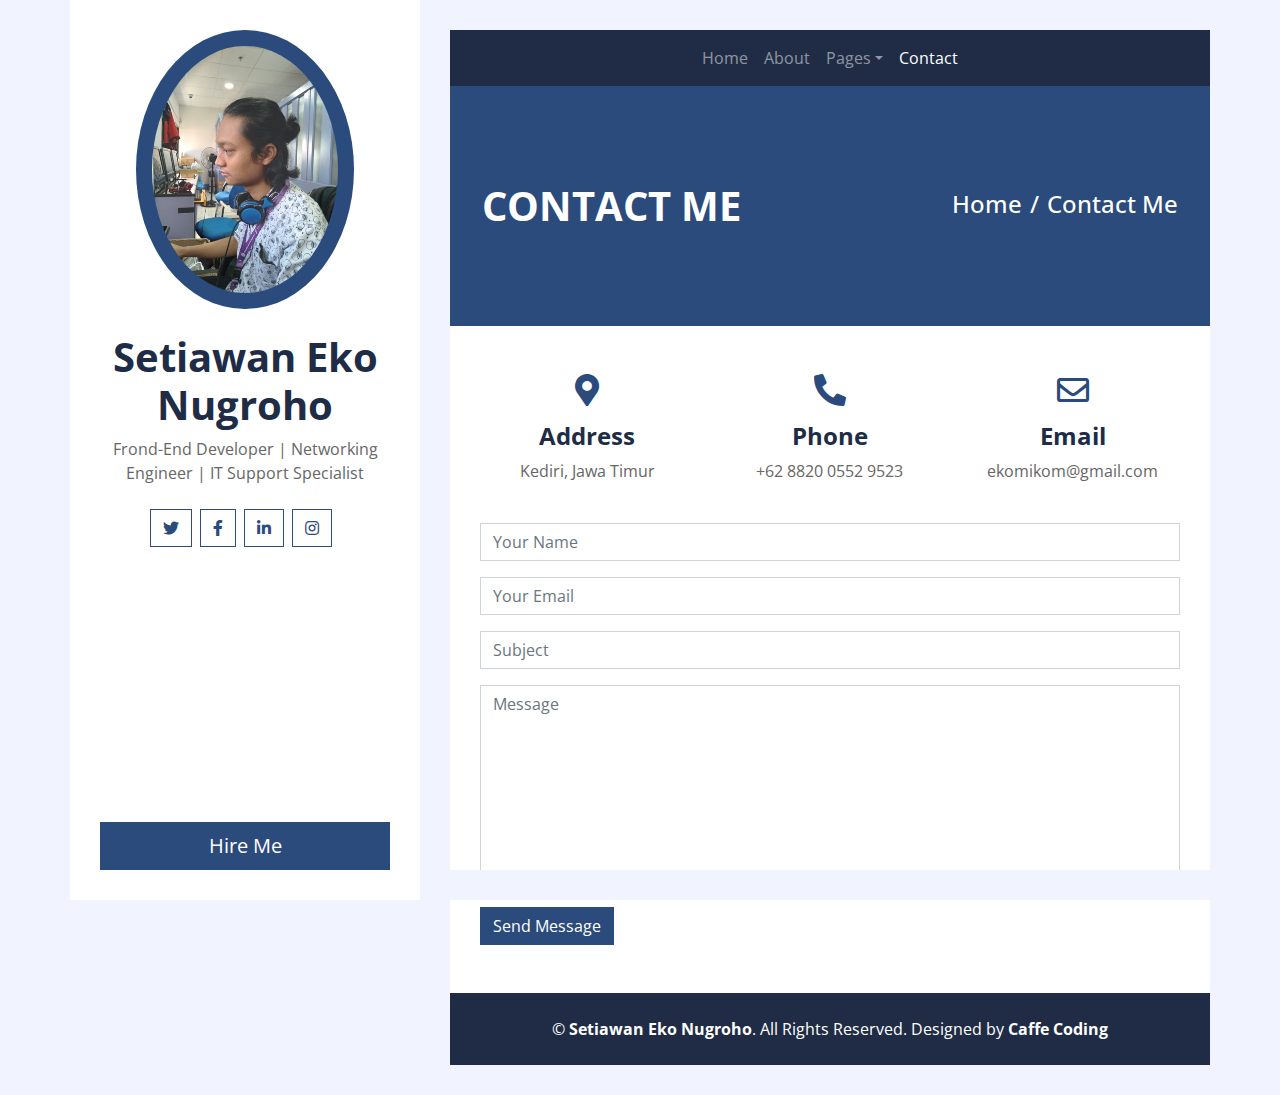
==== commit 9d55f463: "contact.html" ====
--- a/contact.html
+++ b/contact.html
@@ -2,7 +2,7 @@
 <html lang="en">
     <head>
         <meta charset="utf-8">
-        <title>Bloggy - Personal Blog Template</title>
+        <title>Contact</title>
         <meta content="width=device-width, initial-scale=1.0" name="viewport">
         <meta content="Free Website Template" name="keywords">
         <meta content="Free Website Template" name="description">
@@ -91,17 +91,17 @@
                     <div class="col-sm-4 text-center mb-3">
                         <i class="fa fa-2x fa-map-marker-alt mb-3 text-primary"></i>
                         <h4 class="font-weight-bold">Address</h4>
-                        <p>123 Street, New York, USA</p>
+                        <p>Kediri, Jawa Timur</p>
                     </div>
                     <div class="col-sm-4 text-center mb-3">
                         <i class="fa fa-2x fa-phone-alt mb-3 text-primary"></i>
                         <h4 class="font-weight-bold">Phone</h4>
-                        <p>+012 345 6789</p>
+                        <p>+62 8820 0552 9523</p>
                     </div>
                     <div class="col-sm-4 text-center mb-3">
                         <i class="far fa-2x fa-envelope mb-3 text-primary"></i>
                         <h4 class="font-weight-bold">Email</h4>
-                        <p>info@example.com</p>
+                        <p>ekomikom@gmail.com</p>
                     </div>
                 </div>
                 <div class="col-md-12 pb-5">
@@ -161,4 +161,4 @@
     <script src="js/main.js"></script>
 </body>
 
-</html>+</html>
